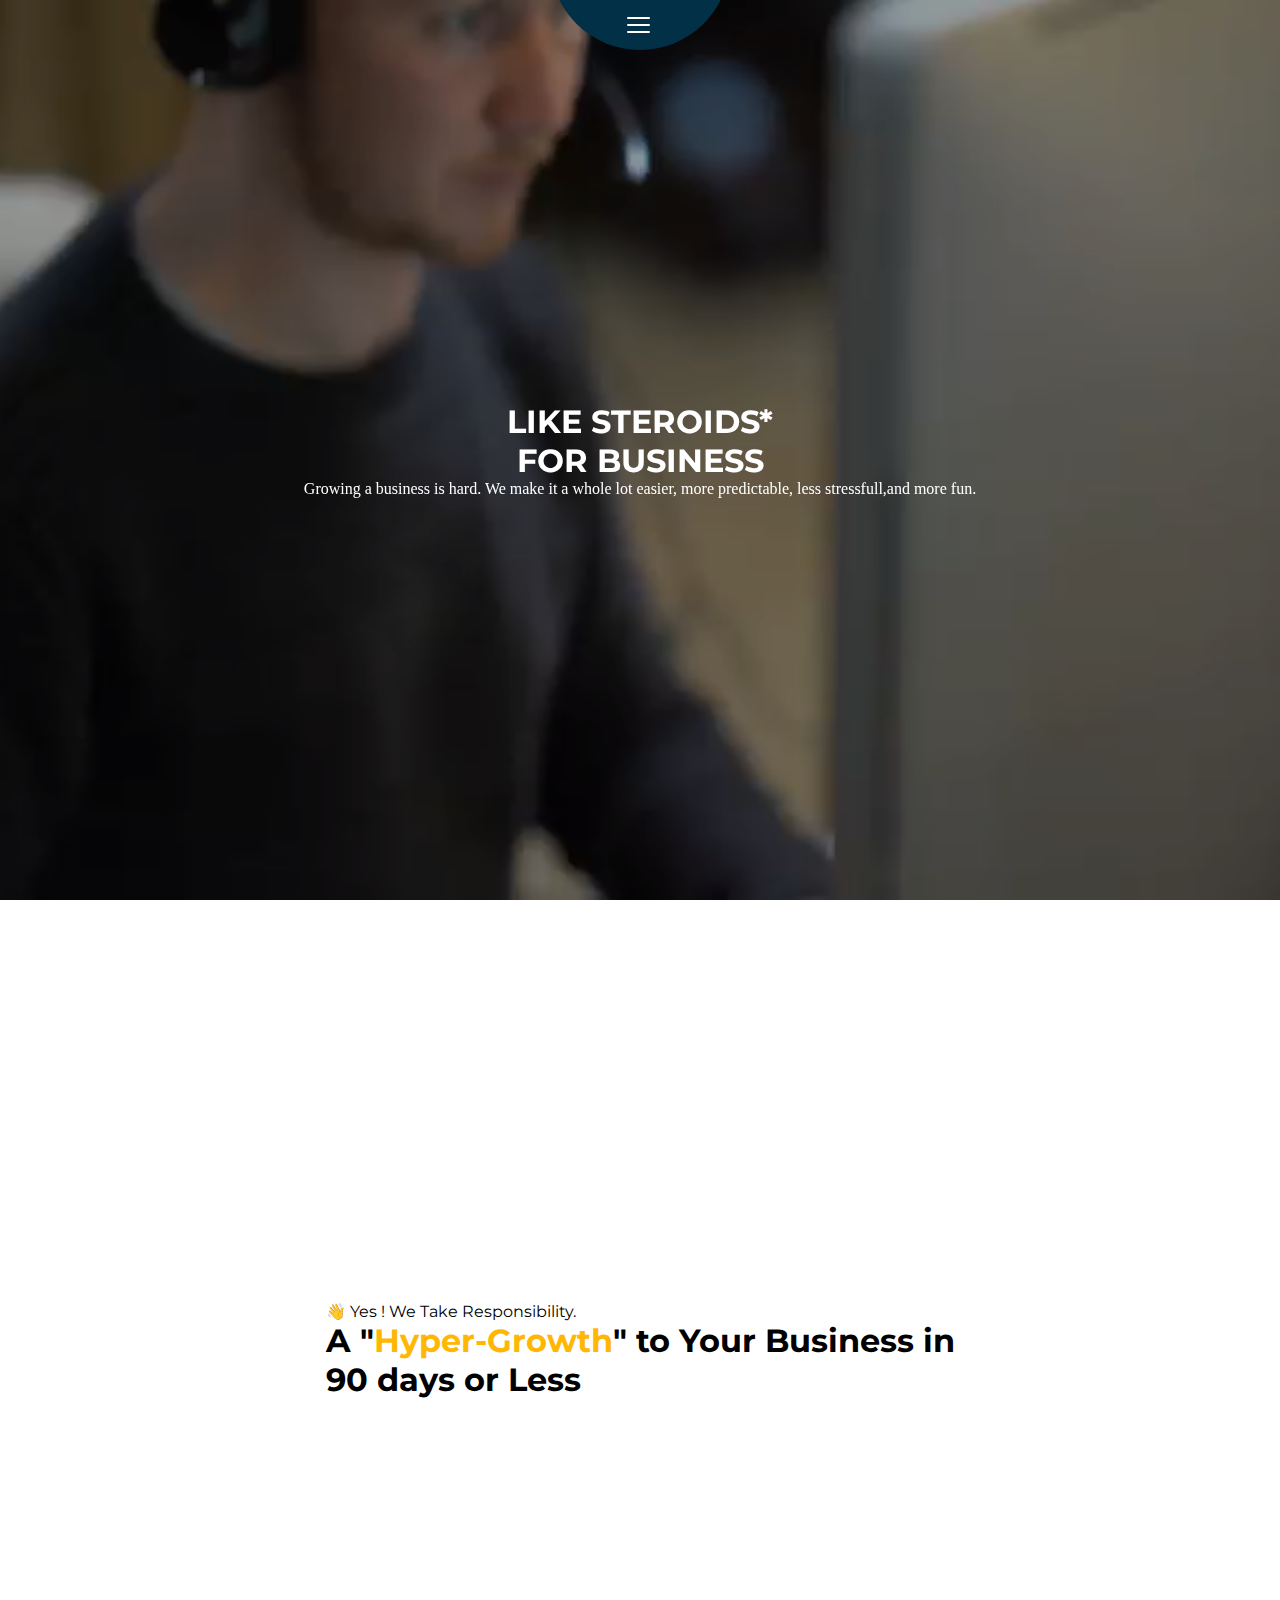
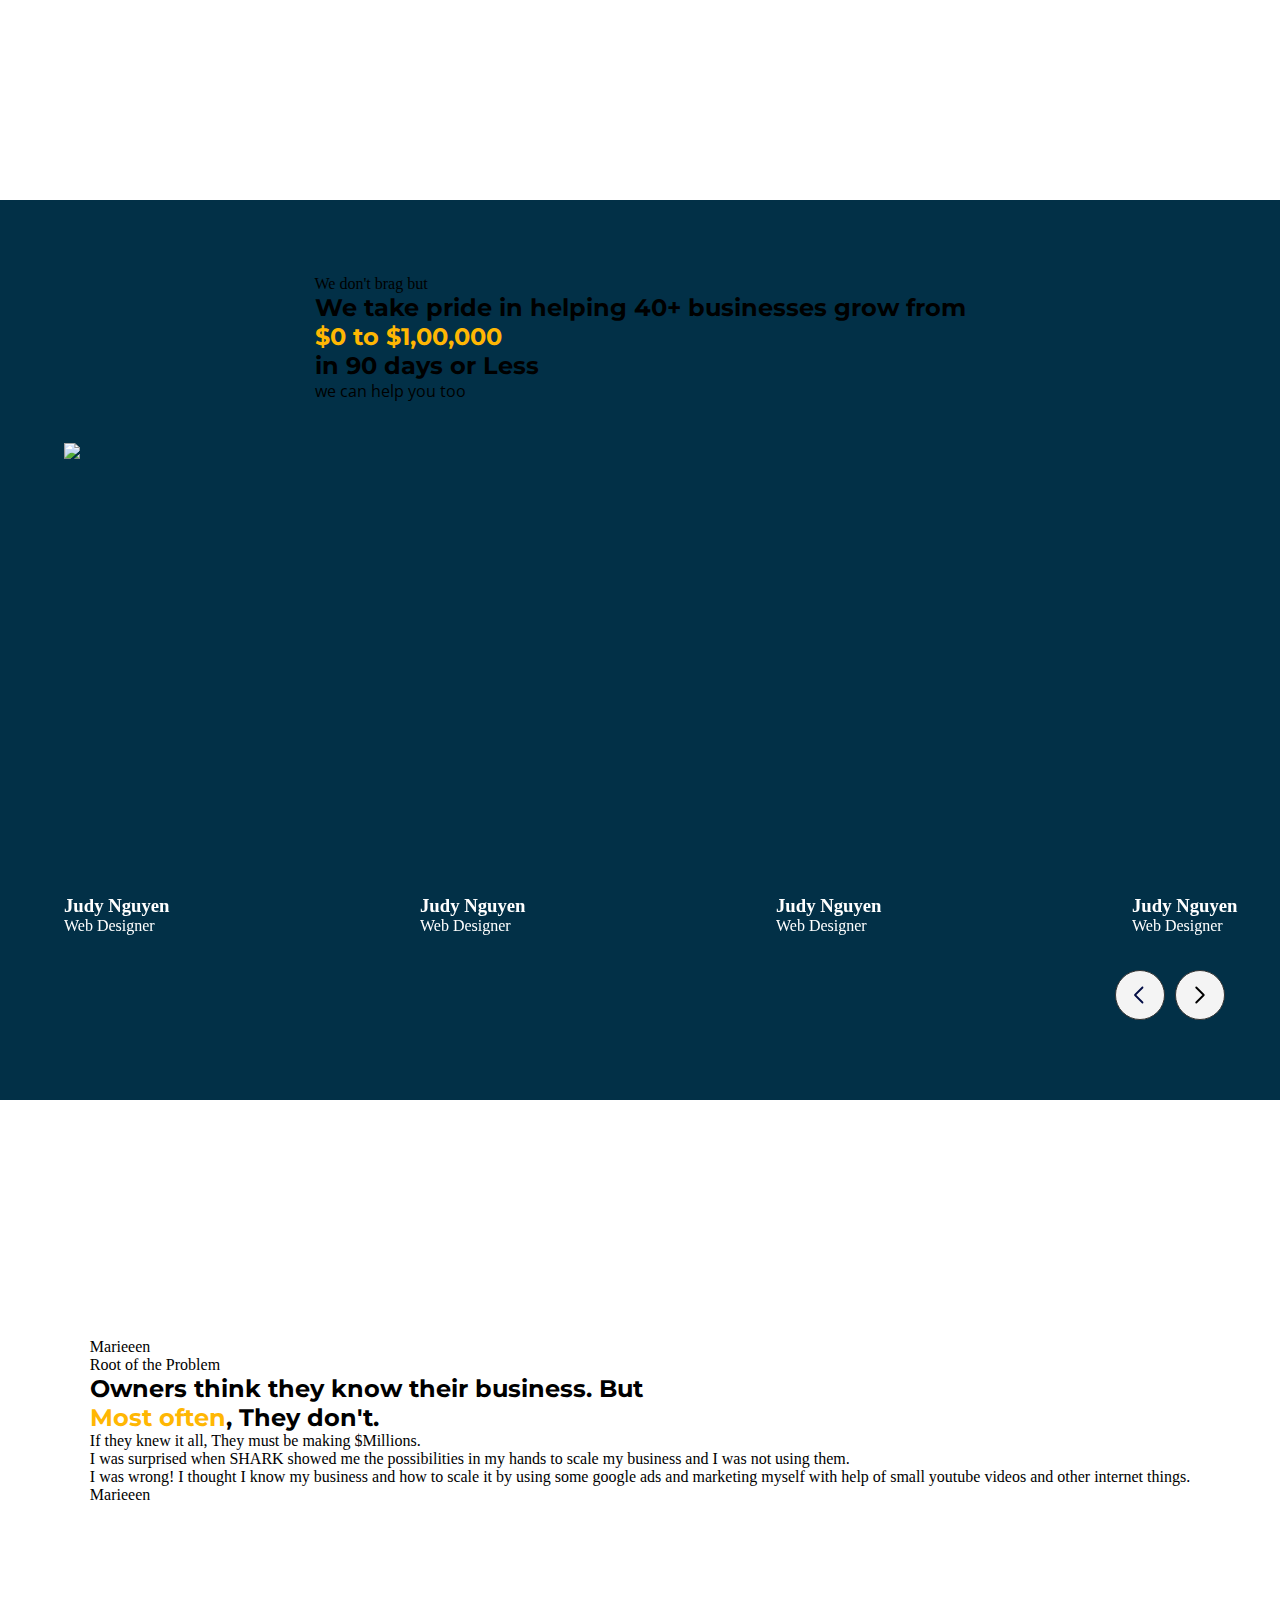
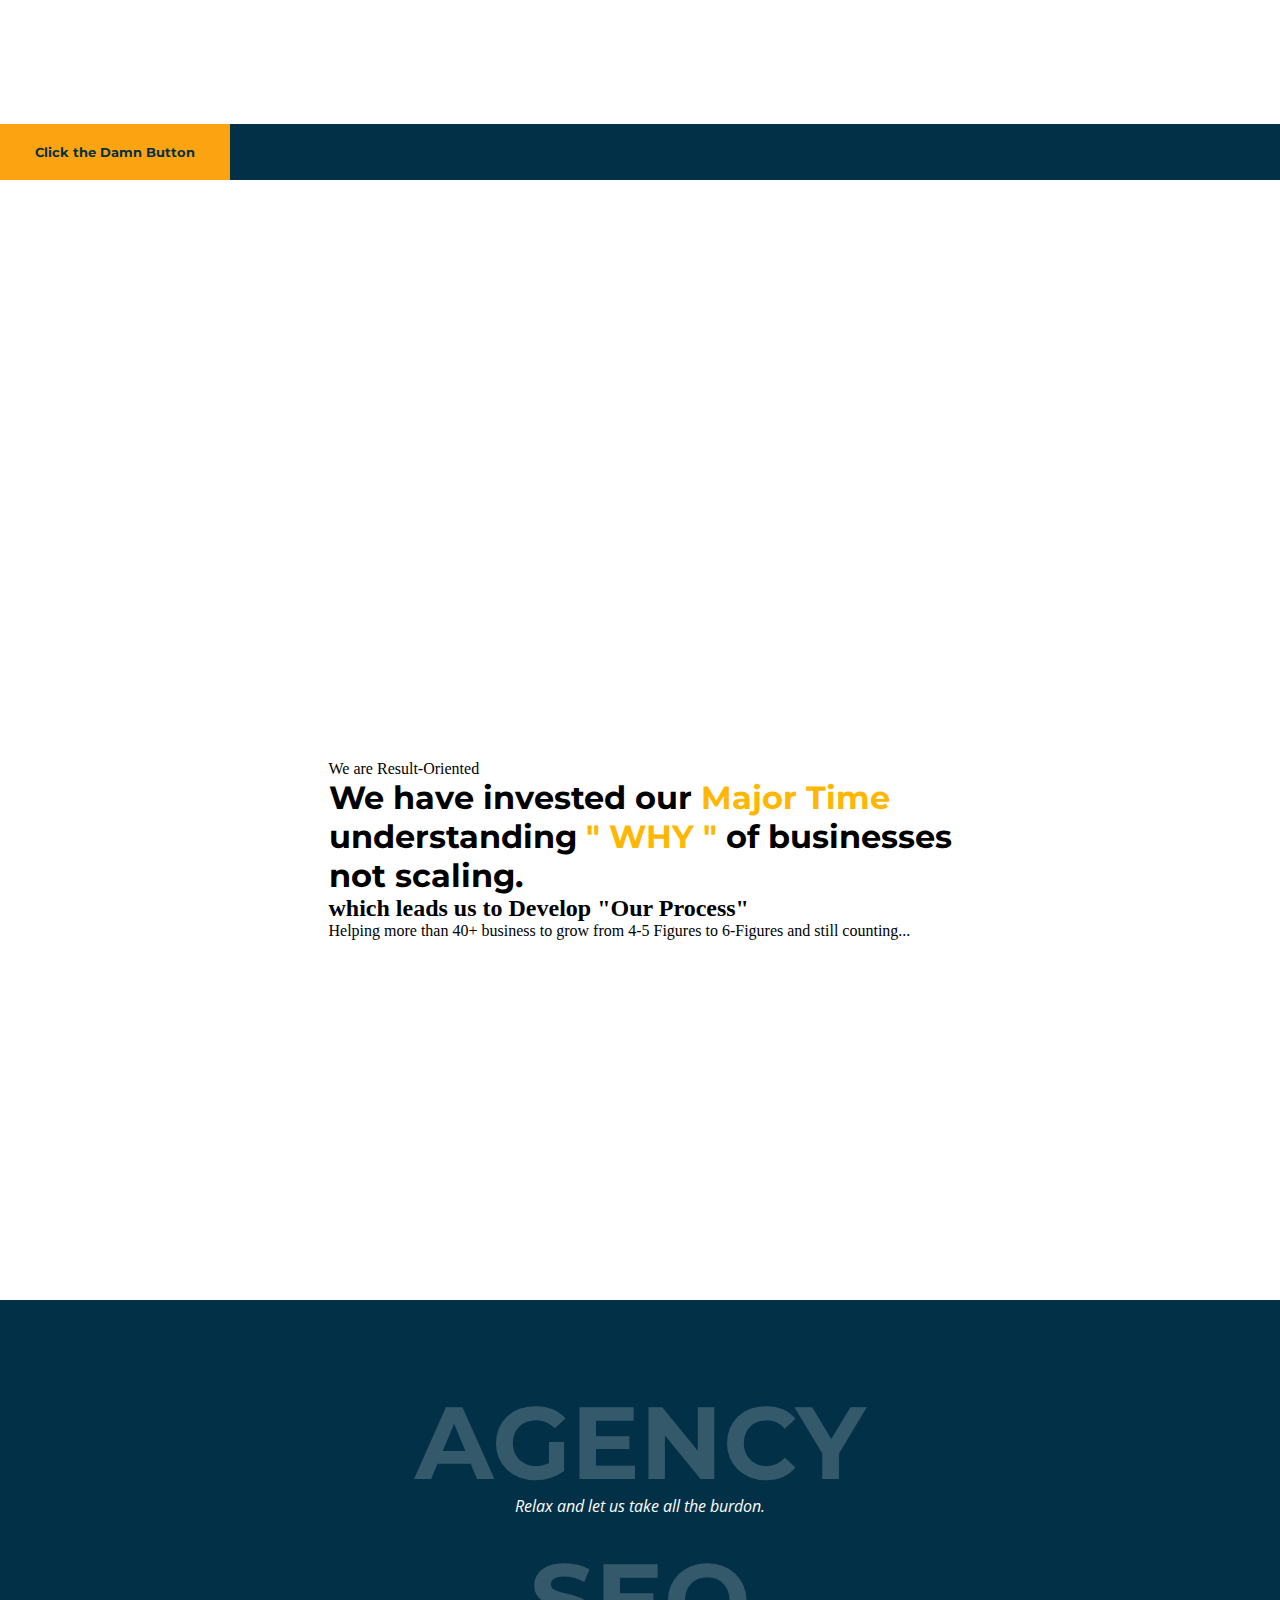
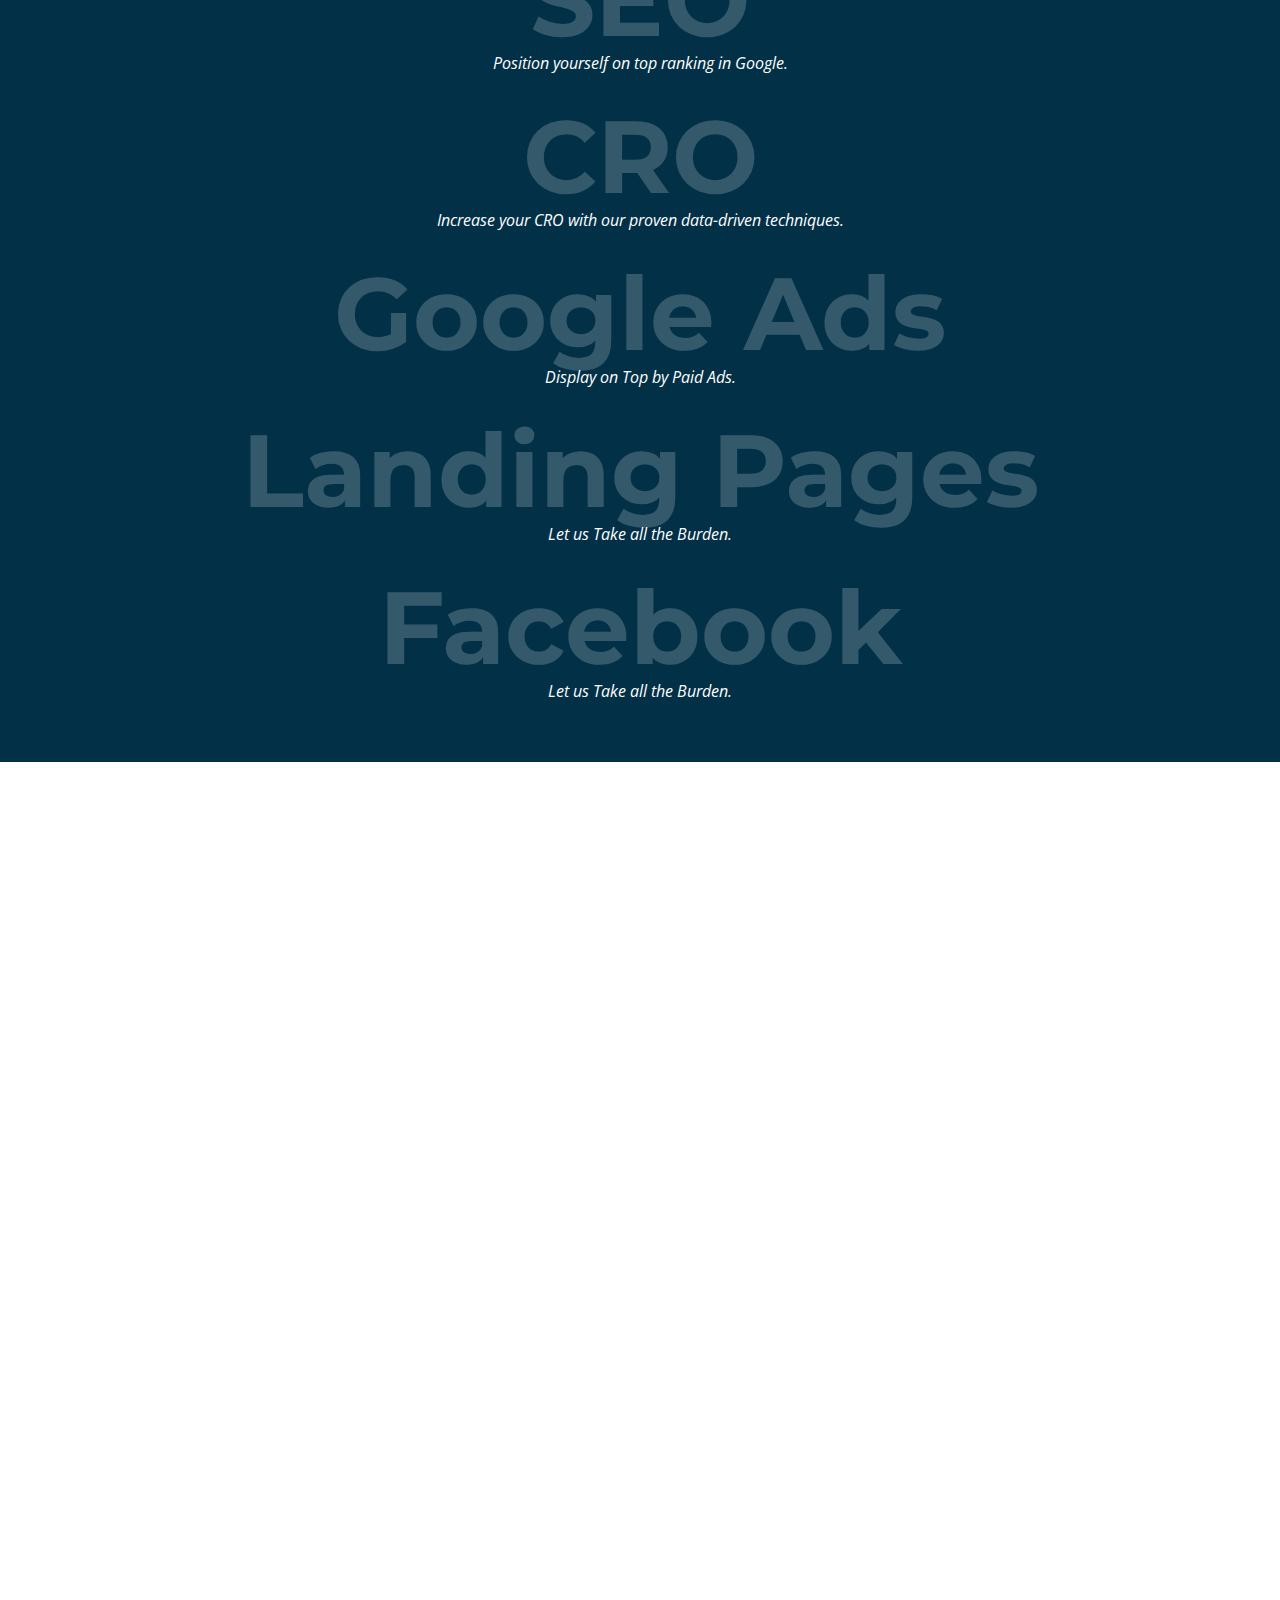
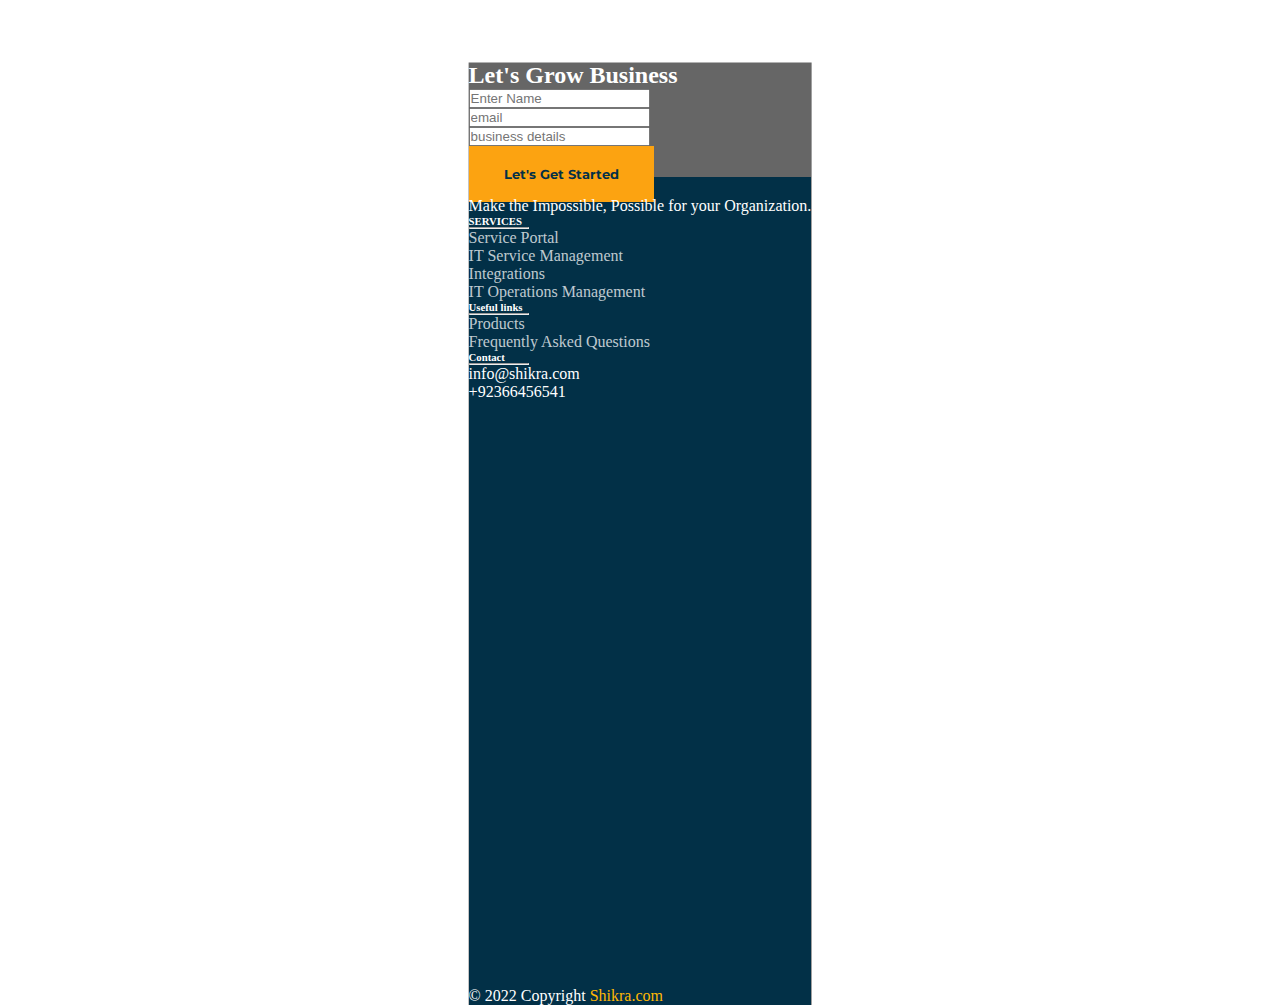
==== index.html @ fa0ad33e "Updated Video Section" ====
<!DOCTYPE html>
<html lang="en">
<head>
  <meta charset="UTF-8">
  <meta http-equiv="X-UA-Compatible" content="IE=edge">
  <meta name="viewport" content="width=device-width, initial-scale=1.0">
  <link href="https://cdn.jsdelivr.net/npm/bootstrap@5.0.2/dist/css/bootstrap.min.css" rel="stylesheet" integrity="sha384-EVSTQN3/azprG1Anm3QDgpJLIm9Nao0Yz1ztcQTwFspd3yD65VohhpuuCOmLASjC" crossorigin="anonymous">
  <link rel="stylesheet" href="https://cdnjs.cloudflare.com/ajax/libs/font-awesome/6.2.0/css/all.min.css" integrity="sha512-xh6O/CkQoPOWDdYTDqeRdPCVd1SpvCA9XXcUnZS2FmJNp1coAFzvtCN9BmamE+4aHK8yyUHUSCcJHgXloTyT2A==" crossorigin="anonymous" referrerpolicy="no-referrer" />
  <link rel="stylesheet" href="./owl-slider/owl.carousel.min.css">
  <link rel="stylesheet" href="./owl-slider/owl.theme.default.min.css">
  <link rel="stylesheet" href="./css/utilities.css">
  <link rel="stylesheet" href="./css/style.css">
  <title>Document</title>
</head>
<body>




  <!-- ========== Navbar =========== -->
  <header>
    <div class="hamburger">
        <div class="line"></div>
    </div>

    <nav class="nav">
        <div class="container">
            <div class="row align-items-center" >
                <div class="col-md-7 order-2 order-md-1">
                  <div class="row justify-content-center ">
                  <div class="col-3 ">
                    <ul>
                      <li class="menu-text-size style1 mylinks font-weight-bold my-2"><a href="index.html"
                         data-text="Home" class="active">Home </a></li>
                      <li class="menu-text-size style1 mylinks font-weight-bold my-2"><a href="clients.html" 
                        data-text="Clients">Clients</a></li>
                      <li class="menu-text-size style1 mylinks font-weight-bold my-2"><a href="services.html" 
                        data-text="Services">Services</a></li>
                      <li class="menu-text-size style1 mylinks font-weight-bold my-2"><a href="about.html" 
                        data-text="About">About</a></li>
                      <li class="menu-text-size style1 mylinks font-weight-bold my-2"><a href="contact.html" data-text="Contact">Contact</a></li>
                  </ul>
                  </div>
                  <div class="col-4 ">
                    <ul>
                      <li class="menu-text-size style1 mylinks font-weight-bold my-2"><a href="business.html"
                         data-text="Business" class="active">Business </a></li>
                      <li class="menu-text-size style1 mylinks font-weight-bold my-2"><a href="loans.html" 
                        data-text="Loans">Loans</a></li>
                      <li class="menu-text-size style1 mylinks font-weight-bold my-2"><a href="landingpages.html" 
                        data-text="LandingPages">LandingPages</a></li>
                      <li class="menu-text-size style1 mylinks font-weight-bold my-2"><a href="CRM.html" 
                        data-text="CRM">CRM</a></li>
                      <li class="menu-text-size style1 mylinks font-weight-bold my-2"><a href="telemarket.html" data-text="TeleMarket">TeleMarket</a></li>
                  </ul>
                  </div>
                </div>
                   
                </div>
                <div class="col-md-5 text-center m-auto order-md-2 order-1 mt-2">
                    <img src="assets/img/logo.png" class="img-fluid d-none d-md-block" alt="">
                    <img src="assets/img/centered.png" style="height: 170px; margin: auto;" class="img-fluid d-block d-md-none" alt="">
                </div>
             
            </div>
        </div>
    </nav>

</header>
<!-- ================ Header  Video ========================= -->


<div class="video-background">
  <div class="video-header-content">
      <h1 class="heading display-1">LIKE STEROIDS* <br>FOR BUSINESS</h1>
      <p>Growing a business is hard. We make it a whole lot easier, more predictable, less stressfull,and more fun. </p>
  </div>
  <video src="images/hero-video.mp4" loop autoplay >
    <source src="images/hero-video.mp4" type="video/mp4">
  </video>
</div>



<!-- ============== Header Section =========== -->

  <section class="custom-container-fluid ">
    <div class="col-md-8 m-auto heading ">
      <span>👋 Yes ! We Take Responsibility.</span>
      <h1 class="mt-4 display-1">A  "<span class="text-success">Hyper-Growth</span>" to Your Business in <br>90 days or Less </h1>
    </div>
  </section>


  <!-- =========================  -->


<section class="custom-container-fluid my-5 bg-dark slider__wraper">
    <div class="col-md-6 text-center">
      <p class="text-white">We don't brag but </p>
      <h2 class="heading text-white">We take pride in helping 40+ businesses grow from <br> <span class="text-success"> $0 to $1,00,000</span> <br> in 90 days or Less</h2>
      <p class="normal-text text-white">we can help you too</p>
    </div>

     <div class="section-slider">
        <div class="section-slider-wrapper owl-carousel owl-theme">
          <div class="slider-item">
            <figure class="slider-item-wrap">
              <img src="https://assets.website-files.com/62d77d19160fff13b3e60cf8/62d7ae49ca6635215c7d53c9_team-02.jpg">
              <div class="socail-overlay">
                <div class="icon-box">
                  <i class="fa-brands fa-facebook-f"></i>
                </div>
                <div class="icon-box">
                  <span><i class="fa-brands fa-instagram"></i></span>
                </div>
                <div class="icon-box">
                  <span><i class="fa-brands fa-twitter"></i></span>
                </div>
                <div class="icon-box">
                 <i class="fa-brands fa-linkedin-in"></i>
                </div>
              </div>
            </figure>
            <div class="slider-item-content">
              <h3>Judy Nguyen</h3>
              <span>Web Designer</span>
            </div>
          </div>
          <div class="slider-item">
            <figure class="slider-item-wrap">
              <img src="https://assets.website-files.com/62d77d19160fff13b3e60cf8/62d798aa1eccaf27b8081595_team-01.jpg" alt="">
              <div class="socail-overlay">
                <div class="icon-box">
                  <i class="fa-brands fa-facebook-f"></i>
                </div>
                <div class="icon-box">
                  <span><i class="fa-brands fa-instagram"></i></span>
                </div>
                <div class="icon-box">
                  <span><i class="fa-brands fa-twitter"></i></span>
                </div>
                <div class="icon-box">
                 <i class="fa-brands fa-linkedin-in"></i>
                </div>
              </div>
            </figure>
            <div class="slider-item-content">
              <h3>Judy Nguyen</h3>
              <span>Web Designer</span>
            </div>
          </div>
          <div class="slider-item">
            <figure class="slider-item-wrap">
              <img src="https://assets.website-files.com/62d77d19160fff13b3e60cf8/62d7aea6e7b9b7531b7c0f87_team-07.jpg" alt="">
              <div class="socail-overlay">
                <div class="icon-box">
                  <i class="fa-brands fa-facebook-f"></i>
                </div>
                <div class="icon-box">
                  <span><i class="fa-brands fa-instagram"></i></span>
                </div>
                <div class="icon-box">
                  <span><i class="fa-brands fa-twitter"></i></span>
                </div>
                <div class="icon-box">
                 <i class="fa-brands fa-linkedin-in"></i>
                </div>
              </div>
            </figure>
            <div class="slider-item-content">
              <h3>Judy Nguyen</h3>
              <span>Web Designer</span>
            </div>
          </div>
          <div class="slider-item">
            <figure class="slider-item-wrap">
              <img src="https://assets.website-files.com/62d77d19160fff13b3e60cf8/62d7ae926bb311d552f35d4c_team-05.jpg" alt="">
              <div class="socail-overlay">
                <div class="icon-box">
                  <i class="fa-brands fa-facebook-f"></i>
                </div>
                <div class="icon-box">
                  <span><i class="fa-brands fa-instagram"></i></span>
                </div>
                <div class="icon-box">
                  <span><i class="fa-brands fa-twitter"></i></span>
                </div>
                <div class="icon-box">
                 <i class="fa-brands fa-linkedin-in"></i>
                </div>
              </div>
            </figure>
            <div class="slider-item-content">
              <h3>Judy Nguyen</h3>
              <span>Web Designer</span>
            </div>
          </div>
          <div class="slider-item">
            <figure class="slider-item-wrap">
              <img src="https://assets.website-files.com/62d77d19160fff13b3e60cf8/62d7ae7f3632831a5be4af0c_team-04.jpg" alt="">
              <div class="socail-overlay">
                <div class="icon-box">
                  <i class="fa-brands fa-facebook-f"></i>
                </div>
                <div class="icon-box">
                  <span><i class="fa-brands fa-instagram"></i></span>
                </div>
                <div class="icon-box">
                  <span><i class="fa-brands fa-twitter"></i></span>
                </div>
                <div class="icon-box">
                 <i class="fa-brands fa-linkedin-in"></i>
                </div>
              </div>
            </figure>
            <div class="slider-item-content">
              <h3>Judy Nguyen</h3>
              <span>Web Designer</span>
            </div>
          </div>
        </div>
     </div>
  </div>
   
</section>



<section class="custom-container-fluid ">
  <div class="col-md-9 mx-auto">

    <div class="row justify-content-center align-items-start">
      <div class="col-md-3 ">
        <div class="image-box-style">
          <img src="https://media.gettyimages.com/photos/portrait-of-a-beautiful-mexican-woman-picture-id1384357158?k=20&m=1384357158&s=612x612&w=0&h=ZRa-s6tqKjiBB1qCpFhgZWfd0lqNNfsvWs5P40oMKwA=" class="img-fluid" loading="lazy" alt="">
          <p class="blockquote-footer mt-2 text-left">Marieeen</p>
        </div>
    </div>
      <div class="col-md-9">
        <p class="">Root of the Problem </p>
        <h2 class="heading">Owners think they know their business. But <br> <span class="text-success"> Most often</span>, They don't. </h2>
        <p>If they knew it all, They must be making $Millions.</p>

        <p class="mt-4 fw-bold mb-0">I was surprised when SHARK showed me the possibilities in my hands to scale my business and I was not using them. </p>

        <p class="">I was wrong! I thought I know my business and how to scale it by using some google ads and marketing myself with help of small youtube videos and other internet things.
        </p>
        <p class="blockquote-footer">Marieeen</p>
      </div>
    
      
    </div>
    

  </div>
  <div class="custom-container-fluid bg-dark py-5 text-center">
    <button class="btn btn-primary">Click the Damn Button</button>
</div>
</section>





<section class="custom-container-fluid ">
  <div class="col-md-8">
    <p>We are Result-Oriented  </p>
    <h1 class="heading">We have invested our <span class="text-success">Major Time</span> <br>understanding <span class="text-success"> " WHY "</span>  of businesses <br>not scaling.</h1>
    <h2>which leads us to Develop  <span class="fw-bold">"Our Process"</span> </h2> 
    <p >Helping more than 40+ business to grow from 4-5 Figures to 6-Figures and still counting...</p>
  </div>
</section>



<section >
  <div class="custom-container-fluid text-hover-images ">
    <div class="text heading" data-src="images/img-1.jpg">
      <h1>AGENCY</h1>
      <p>Relax and let us take all the burdon.</p>
    </div>
    <div class="text heading" data-src="images/img-2.jpg">
      <h1>SEO</h1>
      <p>Position yourself on top ranking in Google.</p>
    </div>
    <div class="text heading" data-src="images/img-3.jpg">
      <h1>CRO</h1>
      <p>Increase your CRO with our proven data-driven techniques.</p>
    </div>
    <div class="text heading" data-src="images/img-4.jpg">
      <h1>Google Ads</h1>
      <p>Display on Top by Paid Ads.</p>
    </div>
    <div class="text heading" data-src="images/img-5.jpg">
      <h1>Landing Pages</h1>
      <p>Let us Take all the Burden.</p>
    </div>
    <div class="text heading" data-src="images/img-6.jpg">
      <h1>Facebook</h1>
      <p>Let us Take all the Burden.</p>
    </div>
    <img src="images/img-1.jpg" class="hover-img" loading="lazy" alt="">
  </div>
</section>

  <section></section>

     <!-- ------ Foooter ----- -->

<section>
     <div class="container-fluid footer">
      <div class="container">
      <div class="row justify-content-between ">
        <div class="col-md-5 m-auto order-md-2">
          <div class=" p-3  text-center">
              <h2 class=" mb-4 big-text  text-white text-right font-weight-bold">Let's Grow Business</h2>
             
              <formc class="py-5 my-5">
                  <div class=" form-group">
                    <input type="text" class="purple mb-2 br-round-sm form-control text-right" placeholder="Enter Name">
                  </div>
                  <div class="form-group">
                    <input type="email" class="purple mb-2 br-round-sm form-control text-right" placeholder="email">
                  </div>
                  <div class=" form-group">
                    <input type="text" class="purple mb-2 br-round-sm form-control text-right" placeholder="business details">
                  </div>
                 
             
              </form>
              
              <button class="col-lg-8 m-auto btn-primary  br-round btn mt-4 text-center text-white">
                Let's Get Started
              </button>
          </div>
        </div>

        <div class="col-md-5 bg-dark order-1 margin-out pb-5 pt-3" >
            <div class="container text-left text-md-left mt-5">
              <div class="row mt-3">
                <div class="col-md-6  mx-auto mb-4">
                 <img src="assets/img/m-logo.png" class="img-fluid " alt="">
                  <hr class="deep-purple accent-2 mb-4 mt-0 d-inline-block mx-auto" style="width: 60px;">
                  <p>Make the Impossible, Possible for your Organization.</p>
                </div>
                <div class="col-md-6  mx-auto mb-4 text-white">
                  <h6 class="text-uppercase font-weight-bold">SERVICES</h6>
                  <hr class="deep-purple accent-2 mb-4 mt-0 d-inline-block mx-auto" style="width: 60px;">
                  <p>
                    <a href="service.html" class="footer-light-grey">Service Portal
                    </a>
                  </p>
                  <p>
                    <a href="service.html" class="footer-light-grey">IT Service Management
                    </a>
                  </p>
                  <p>
                    <a href="service.html" class="footer-light-grey">Integrations
                    </a>
                  </p>
                  <p>
                    <a href="service.html" class="footer-light-grey">IT Operations Management
                    </a>
                  </p>
                </div>
                <div class="col-md-6   mx-auto mb-4">
                  <h6 class="text-uppercase font-weight-bold">Useful links</h6>
                  <hr class="deep-purple accent-2 mb-4 mt-0 d-inline-block mx-auto" style="width: 60px;">
                  <p>
                    <a href="product.html" class="footer-light-grey">Products </a>
                  </p>
                  <p>
                    <a href="#faq" class="footer-light-grey">Frequently Asked Questions</a>
                  </p>
                </div>
                <div class="col-md-6  mx-auto mb-md-0 mb-4">
                  <h6 class="text-uppercase font-weight-bold">Contact</h6>
                  <hr class="deep-purple accent-2 mb-4 mt-0 d-inline-block mx-auto" style="width: 60px;">
                  <p>
                    <i class="fas fa-envelope  mr-3 footer-light-grey"></i> info@shikra.com</p>
                    <p>
                      <i class="fas fa-phone-alt  mr-3 footer-light-grey"></i>+92366456541</p>
                 
                  
                </div>
              </div>
            </div>
            <div class="footer-copyright text-center py-3">© 2022 Copyright
              <a href="" class="text-success"> Shikra.com</a>
            </div>
        </div>
      </div>
    </div>
    </div>
  </section>



    <!-- -------------- Fooooter ------------------ -->









  <script src="./owl-slider/jquery.js"></script>
  <script src="./owl-slider/owl.carousel.min.js"></script>
  <script src="https://cdn.jsdelivr.net/npm/@popperjs/core@2.9.2/dist/umd/popper.min.js" integrity="sha384-IQsoLXl5PILFhosVNubq5LC7Qb9DXgDA9i+tQ8Zj3iwWAwPtgFTxbJ8NT4GN1R8p" crossorigin="anonymous"></script>
  <script src="https://cdn.jsdelivr.net/npm/bootstrap@5.0.2/dist/js/bootstrap.min.js" integrity="sha384-cVKIPhGWiC2Al4u+LWgxfKTRIcfu0JTxR+EQDz/bgldoEyl4H0zUF0QKbrJ0EcQF" crossorigin="anonymous"></script>

  <script>
    let container = document.querySelector('.text-hover-images');
      let img = container.querySelector('.hover-img');
        document.body.onmousemove = (e) =>{
          let x = e.pageX;
          let y = e.pageY;
          img.style.top = y + 'px';
          img.style.left = x + 'px';
        }
        
        container.querySelectorAll('.text').forEach(text =>{
          text.onmousemove = () =>{
            console.log("img.src : ", img.src)
            img.src = text.getAttribute('data-src');
          }
    });
  </script>

  <script>
          var navabr = document.querySelector('.hamburger');
          var clicked = false;
          var menu = document.querySelector('.nav');
          navabr.addEventListener('click' , ()=>{
              if(!clicked){
                  navabr.classList.add('open');
                  menu.classList.add('visible');
                  clicked = true;
              }
              else{
                  navabr.classList.remove('open');
                  menu.classList.remove('visible');
                  clicked = false;
              }
          })


          // SILDER
   $('.section-slider-wrapper').owlCarousel({
        items:3.5,
        loop:true,
        margin:30,
        dots:false,
        nav:true,
        responsive:{
          0:{
              items:1.5
          },
          600:{
              items:1.5,
              margin:10
          },
          768:{
              margin:20,
              items:3
          },
          1000:{
              items:3.5
          }
      }
    });
  </script>

</body>
</html>
---- css/utilities.css ----
@import url('https://fonts.googleapis.com/css2?family=Montserrat:wght@800&family=Open+Sans:wght@300&display=swap');


.heading{
  font-family: 'Montserrat', sans-serif;
}

.normal-text{
  font-family: 'Open Sans', sans-serif;
}

section{
  min-height: 100vh;
  display: flex;
  flex-direction: column;
  justify-content: space-evenly;
  align-items: center;
}


.text-success{
  color: #ffb703 !important;
}

.bg-dark{
  background-color: #023047 !important;
}

.btn-primary{
  /* border-radius: 0px; */
  padding: 20px 35px;
  color: #023047;
  font-family: 'Montserrat', sans-serif;
  font-weight: bold;
  background-color: #fca311;
  border: 0px;
  box-shadow: none !important;
}

.btn-primary:hover, .btn-primary:focus, .btn-primary:active, .btn-primary.active, .open>.dropdown-toggle.btn-primary {
  background-color: #fca311;
  border: 0px; 
  box-shadow: none !important;
}




/* custom-container === container */
.custom-container{
  width: 90%;
  margin: 0 auto;
  max-width: 1500px;
}

/* custom-container === container-fluid */
.custom-container-fluid{
  width: 100%;
  max-width: 100%;
  margin: 0 auto;
}








/* MEDIA QUERIES FOR CUSTOM CONTAINER */
@media only screen and (max-width:1200px){
  .custom-container{
    width: 92%;
  }
}
@media only screen and (max-width:768px){
  .custom-container{
    width: 95%;
  }
}
@media only screen and (max-width:600px){
  .custom-container{
    width: 100%;
  }
}
---- css/style.css ----
@import url('https://fonts.googleapis.com/css2?family=Montserrat:wght@800&family=Open+Sans:wght@300&display=swap');



/* ================ GENRAL ============= */

:root{
  --blue: #023047;
  --yellow: #ffb703;
  --text-family: 'Open Sans', sans-serif;
  --heading: 'Montserrat', sans-serif;
}

.heading{
  font-family: var(--heading)
}
.normal-text{
  font-family: var(--text-family)
}

*{padding: 0;margin: 0;box-sizing: border-box; }
body{
  overflow-x: hidden !important;
}

a{
  text-decoration: none;
  color: inherit;
}
li{
  list-style: none;
}




/* =================================== PAGE CSS ==================================== */

.video-background{
  position: relative;
  width: 100%;
  height: 100vh;
}

.video-header-content{
  z-index: 2;
  width: 100%;
  text-align: center;
  color: #fff;
  position: absolute;
  top: 50%;
  left: 50%;
  transform: translate(-50%,-50%);
}

.video-background video{
  width: 100%;
  height: 100vh;
  object-fit: cover;
}


.video-background::before{
  position: absolute;
  content: '';
  display: block;
  height: 100%;
  width: 100%;
  top: 0;
  left: 0;
  z-index: 1;
  background-color: rgba(0, 0, 0, 0.4);
}





/* ======================= VIDEO HEADER ===================== */

.header{
  height: 100vh;
  display: flex;
  justify-content: center;
  flex-direction: column;
}
.header h1{
  font-size: 4rem !important;
}


.image-box-style{
  width: 100%;
  border-radius: 20px;
}

.image-box-style img{
  border-radius: 20px;
}





/* =================== NAVBAR =================== */



/* ============== HAMBURGER ======================= */
.header-logo{
  max-height: 130px;
}
.scroll-down{
  position: absolute;
  bottom: 1%;
  left: 50%;
  transform:translate(-10%, -50%);

}

.scroll-down p{
  transform-origin: 0 0;
  transform: rotate(90deg);
}
.scroll-down p:after{
  content: '';
  position: absolute;
  display: block;
  bottom: 30%;
  
  border-bottom: 2px solid #000;
}
.hamburger{
    position: fixed;
    display: flex;
    top: 0px;
    right: 48.2%;
    z-index: 1100;
    justify-content: center;
    align-items: center;
    width: 50px;
    height: 50px;
    cursor: pointer;
  }
  
  .line{
    position: absolute;
    height: 2px;
    width: 23px;
    border-radius: 30px;
    background-color: #fff;
  }
  .line::before ,
  .line::after{
    content: '';
    display: block;
    position: absolute;
    height: 2px;
    width: 23px;
    border-radius: 30px;
    background-color: #fff;
    transition: 1s all ease-out;
  }
  .line::before{
    transform: translateY(-7px);
  }
  .line::after{
    transform: translateY(7px);
  }
  
  .open .line{
    background-color: transparent;
  }
  
  .open .line::before{
  
    transform: rotate(45deg) 
  }
  .open .line::after{
  
    transform: rotate(-45deg)
  }

.main-header-flower{
  position: absolute;
  bottom: 10%;
  right: -30%;
  height: 150px;
  transform: rotate(90deg);
}
.main-flower-left{
  position: absolute;
  bottom: 16%;
  left: -15%;
  height: 100px;
  transform: rotate(320deg);
}

  
  /* ===================================== NAVBAR ======================== */
  .top-nav{
    display: flex;
    flex-direction: row;
    margin-right: 400px;
    margin-top: 20px;
  }
  
  .top-nav  li{
    padding: 0 20px;
    color: #000;
  }
  
  .nav{
    position: fixed;
    height: 100vh;
    width: 100%;
    justify-content: center;
    align-items: center;
    background: #023047;
    /* background: linear-gradient(90deg, rgba(8,205,233,1) 0%, rgba(27,129,192,1) 60%); */
    clip-path: circle(90px at 50% -40px );
    /* -webkit-clip-path:circle(100px at 100% -20px ); */
    transition: 0.3s ease-out;
    overflow: hidden;
    z-index: 1000;
  }
  
   .visible{
    clip-path: circle(2000px at 100% -20px );
    -webkit-clip-path:circle(2000px at 100% -20px );
   }
  .nav ul{
    list-style: none;
    transition: 0.1s ease-in-out;
  }
  .nav ul li a{
      text-decoration: none;
    color: #fddac0;
    -webkit-text-stroke:0.5px #000;
  
  }
  .nav ul li a:before{
    content: attr(data-text);
    overflow: hidden;   
    position: absolute;
    width: 0%;
    color: #000;
    transition: all 1s ;
  } 
  .nav ul li a:hover::before{
    width: 100%;
  }
  
/* ============ OUR SERVICES ============== */

.text-hover-images{
  padding: 60px 0px;
  overflow: hidden;
  text-align: center;
  background-color: var(--blue);
}

.text-hover-images .text h1{
  color:#fff3;
  font-size: 8vw;
  text-transform: capitalize;
  padding:20px 0px;
  cursor: pointer;
}
.text-hover-images .text p{
  font-size: 16px;
  color: #fff;
  font-style: italic;
  margin-top: -30px;
  font-family: var(--text-family) 
}

.text-hover-images .text h1:hover{
  color:var(--yellow);
  position: relative;
  z-index: 100;
  text-shadow: 0 5px 10px rgba(0,0,0,.7);
}

.text-hover-images .text:hover ~ .hover-img{
  transform: translate(-50%, -50%) scale(0.6);
  opacity: 1;
}

.hover-img{
  position: absolute;
  top:0; left:0;
  transform: translate(-50%, -50%) scale(.5);
  opacity: 0;
  pointer-events: none;
  z-index: 10;
}






/* ============== FOOTER ============ */
.footer .row{
  min-height: 90vh;
  height: 100%;
}
.footer::before{
  position: absolute;
  background-color: rgba(0,0,0,0.6);
  content: '';
  display: block;
  top: 50%;
  width: 100%;
  height: 100%;
  left: 50%;
  transform: translate(-50%,-50%);
  z-index: -1;

}

.footer{
  position:relative;
  color: #fff;
  background-image: url('https://media.gettyimages.com/photos/portrait-of-a-beautiful-mexican-woman-picture-id1384357158?k=20&m=1384357158&s=612x612&w=0&h=ZRa-s6tqKjiBB1qCpFhgZWfd0lqNNfsvWs5P40oMKwA=');
  background-position: right center;
  background-repeat: no-repeat;
  background-size: cover;
  z-index: 0;
}
footer p a{
  color: #fff;
}

.footer h6{
  color: #fff;
}

.footer-light-grey{
  color: rgba(255,255,255,.75);
}

.footer p{
  margin: 0;
}

@media only screen and (max-width: 600px) {
  .menu-text-size{
    font-size: 1.4rem;
  }
  .big-text{
    font-size: 2.5rem;
  }
  .heading-design{
    position: absolute;
    bottom: 10%;
    left: -5%;
    height: 200px;
  }
  .hamburger{
    right: 44%;
  }
}

@media only screen and (min-width: 600px) {
  .hamburger{
    right: 46%;
  }
}

@media only screen and (min-width: 768px) {
  
  .margin-out{
    margin-top: -25px;
  }
  .hamburger{
    right: 48.2%;
  }

}


/* SLIDER SECTION */
.slider__wraper{
  padding: 64px 0;
}
.section-slider{
  width: 95%;
  margin-left: auto;
  padding-top: 30px;
}
.slider-item-wrap{
  width: 100%;
  height: 452px;
  position: relative;
  overflow: hidden;
}
.slider-item-wrap img{
  max-width: 100%;
  height: 100%;
  object-fit: cover;
}
.socail-overlay{
  display: flex;
  gap: 10px;
  position: absolute;
  bottom: 15px;
  left: 15px;
  transform: translateY(60px);
  transition: all .3s ease;
}
.icon-box{
  width: 40px;
  height: 40px;
  background-color: yellow;
  position: relative;
  transition: all .1s ease;
  cursor: pointer;
}
.icon-box i{
  position: absolute;
  top: 50%;
  left: 50%;
  transform: translate(-50%,-50%);
  color: #000;
  font-size: 20px;
}
.icon-box:hover{
  background-color: #fff;
}
.slider-item:hover .socail-overlay{
  transform: translateY(0px);
}
.slider-item-content h3{
  color: #fff;
}
.slider-item-content span{
  color: #fff;
}
.section-slider-wrapper .owl-nav {
  display: flex;
  justify-content: end;
  padding-right: 50px;
  margin-top: 30px;
}
.section-slider-wrapper .owl-nav button{
  width: 50px;
  height: 50px;
  border-radius: 50% !important;
  background-color: #f4f4f4 !important;
  border: 1px solid #333 !important;
  position: relative;
}
.section-slider-wrapper .owl-nav button:last-child span{
  background-image: url(/images/nav-arrow-right-svgrepo-com.svg);
  background-repeat: no-repeat;
  background-position: center;
  background-size: contain;
  color:transparent;
  display: block;
  width: 30px;
  height: 30px;
  position: absolute;
  top: 50%;
  left: 50%;
  transform: translate(-50%, -50%);

}
.section-slider-wrapper .owl-nav button:first-child span{
  background-image: url(/images/arrow-left-2-svgrepo-com.svg);
  background-repeat: no-repeat;
  background-position: center;
  background-size: contain;
  color:transparent;
  display: block;
  width: 30px;
  height: 30px;
  position: absolute;
  top: 50%;
  left: 50%;
  transform: translate(-50%, -50%);
}

@media only screen and (max-width:600px){
  .slider-item-wrap{
    height: 350px;
  }
}
@media only screen and (max-width:450px){
  .icon-box{
    width: 30px;
    height: 30px;
  }
}
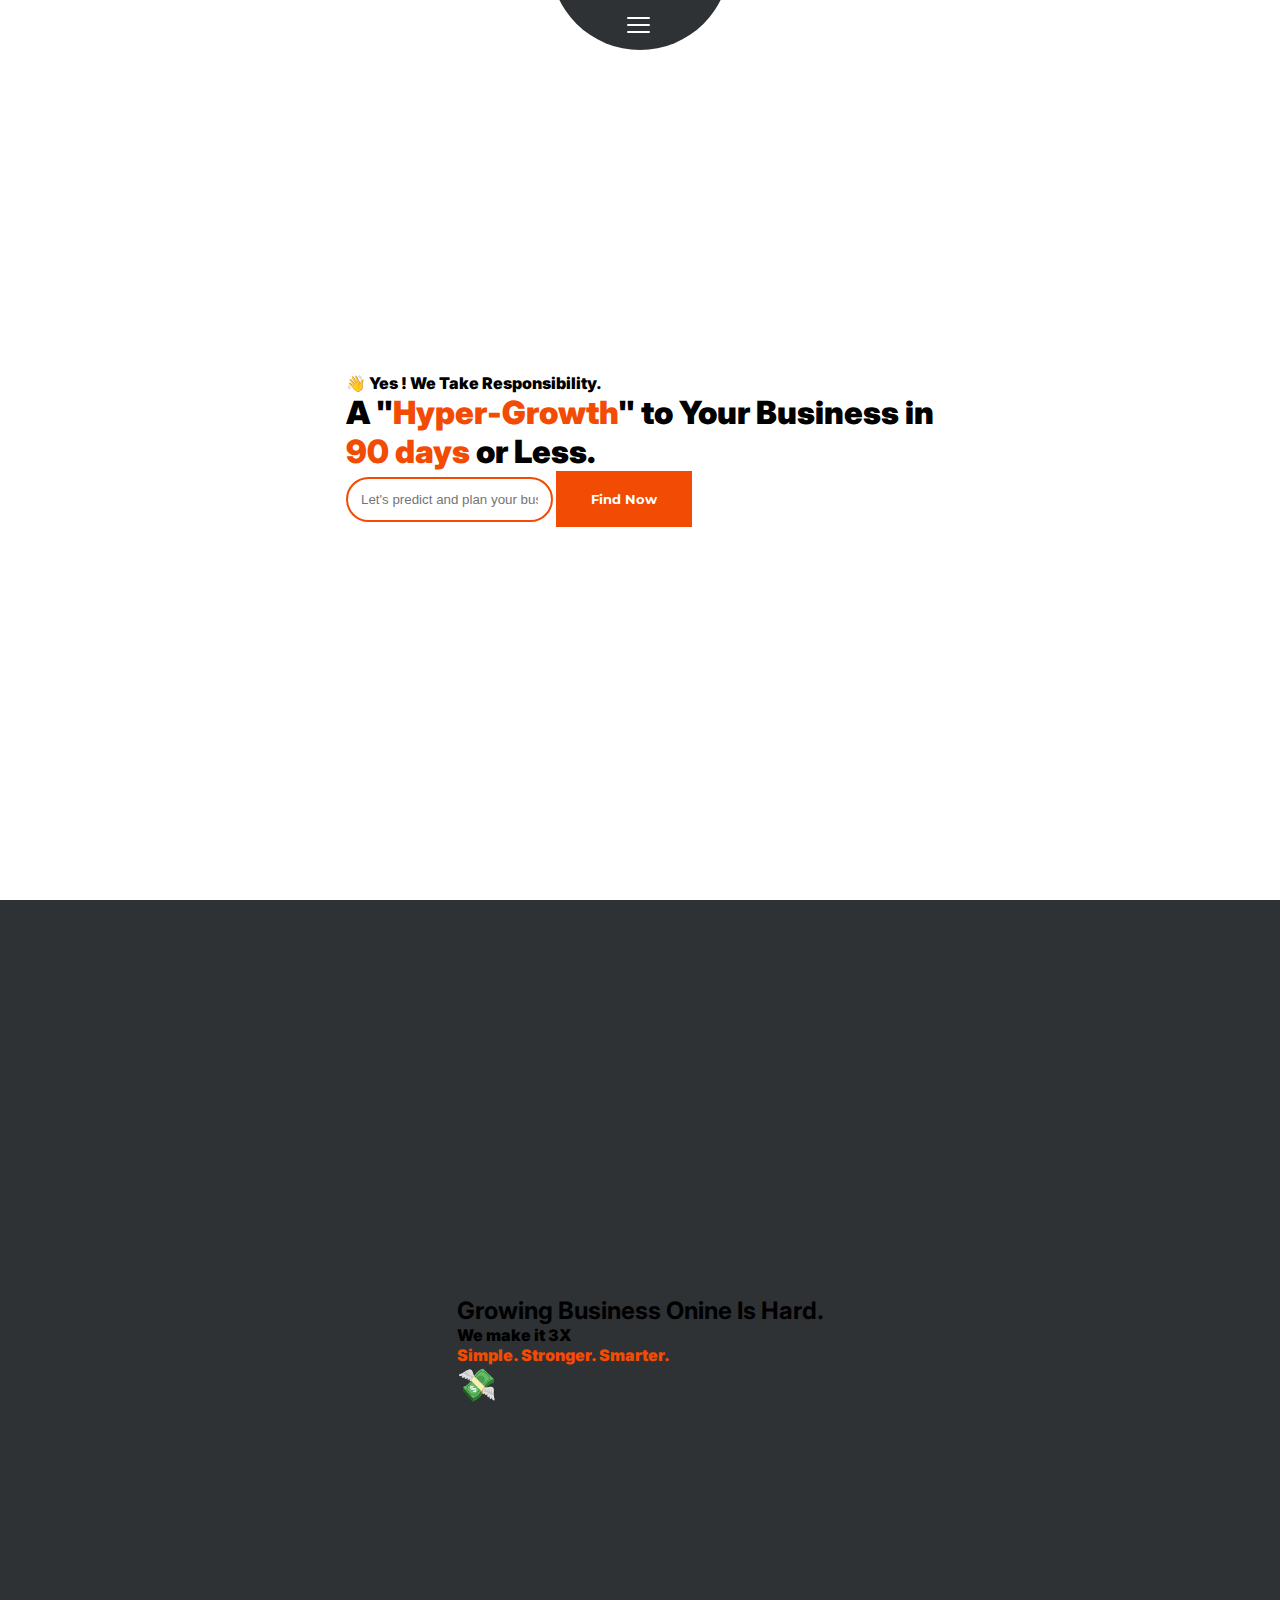
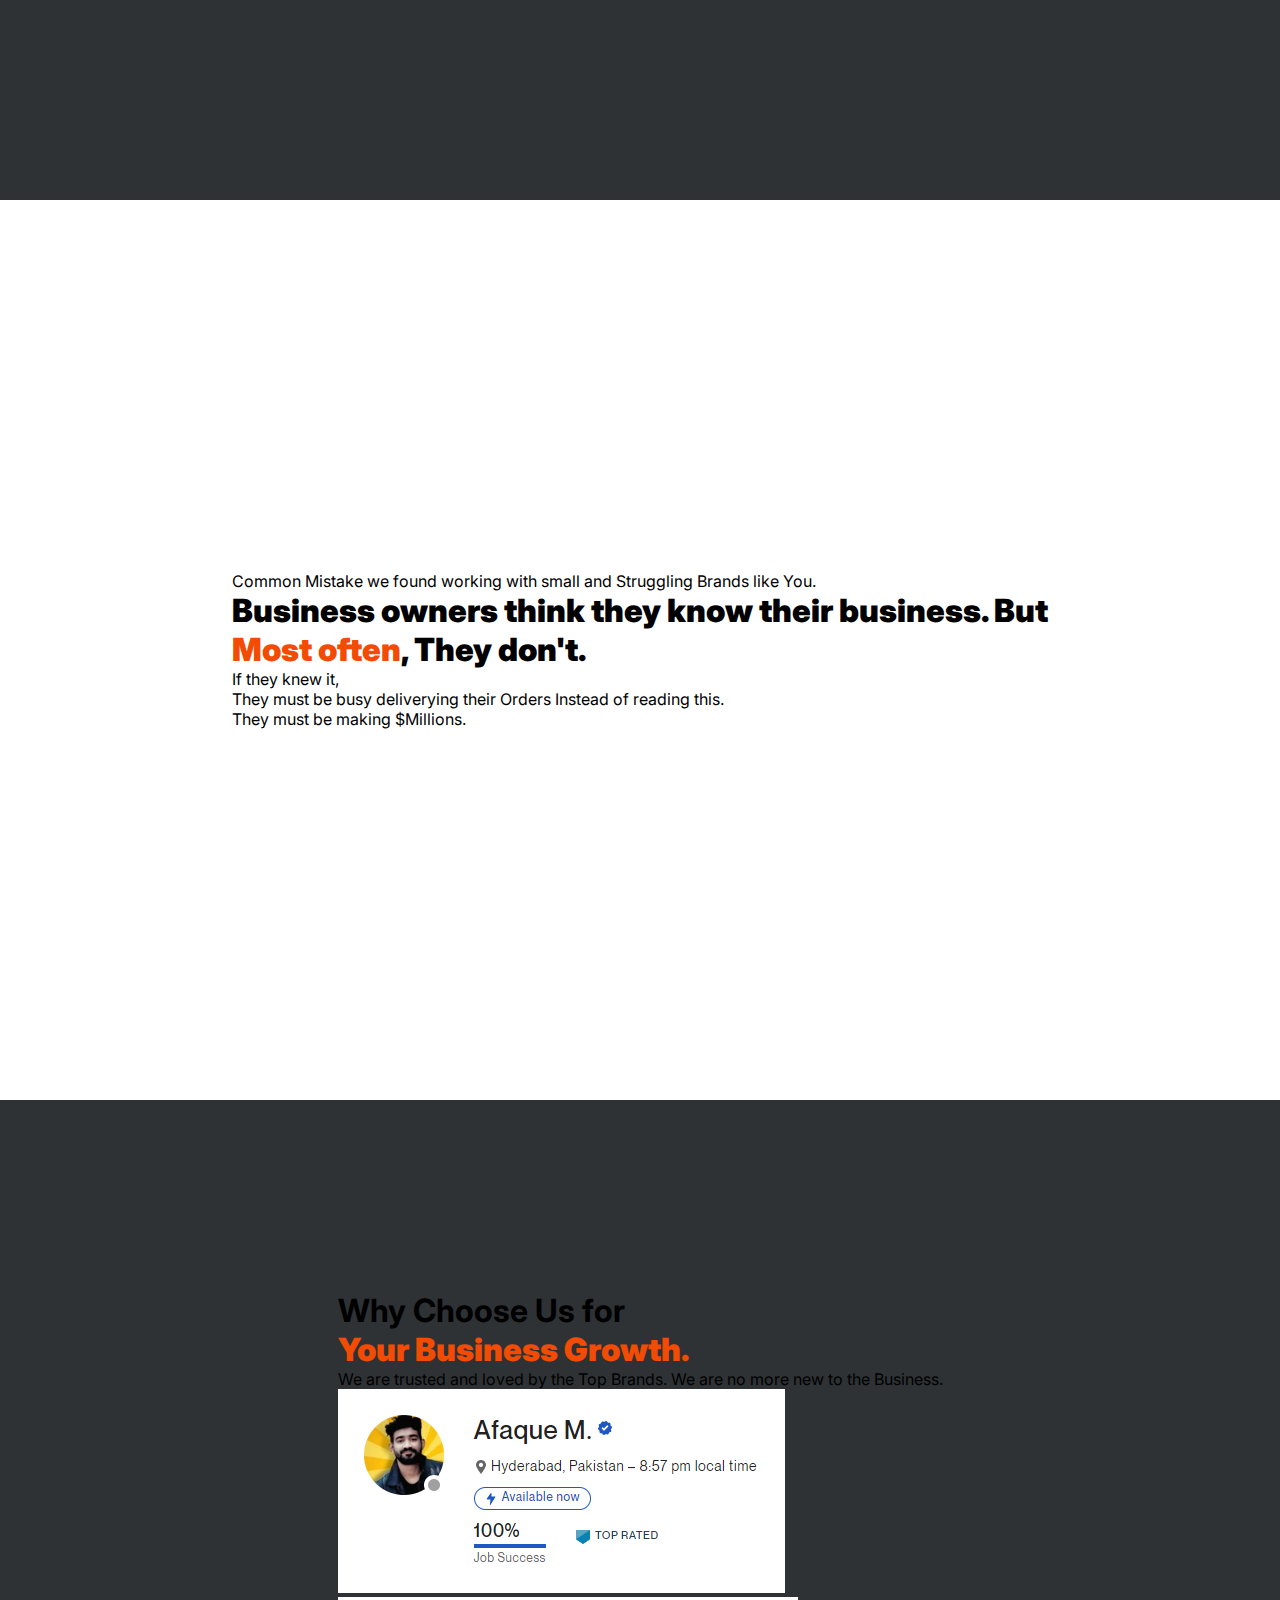
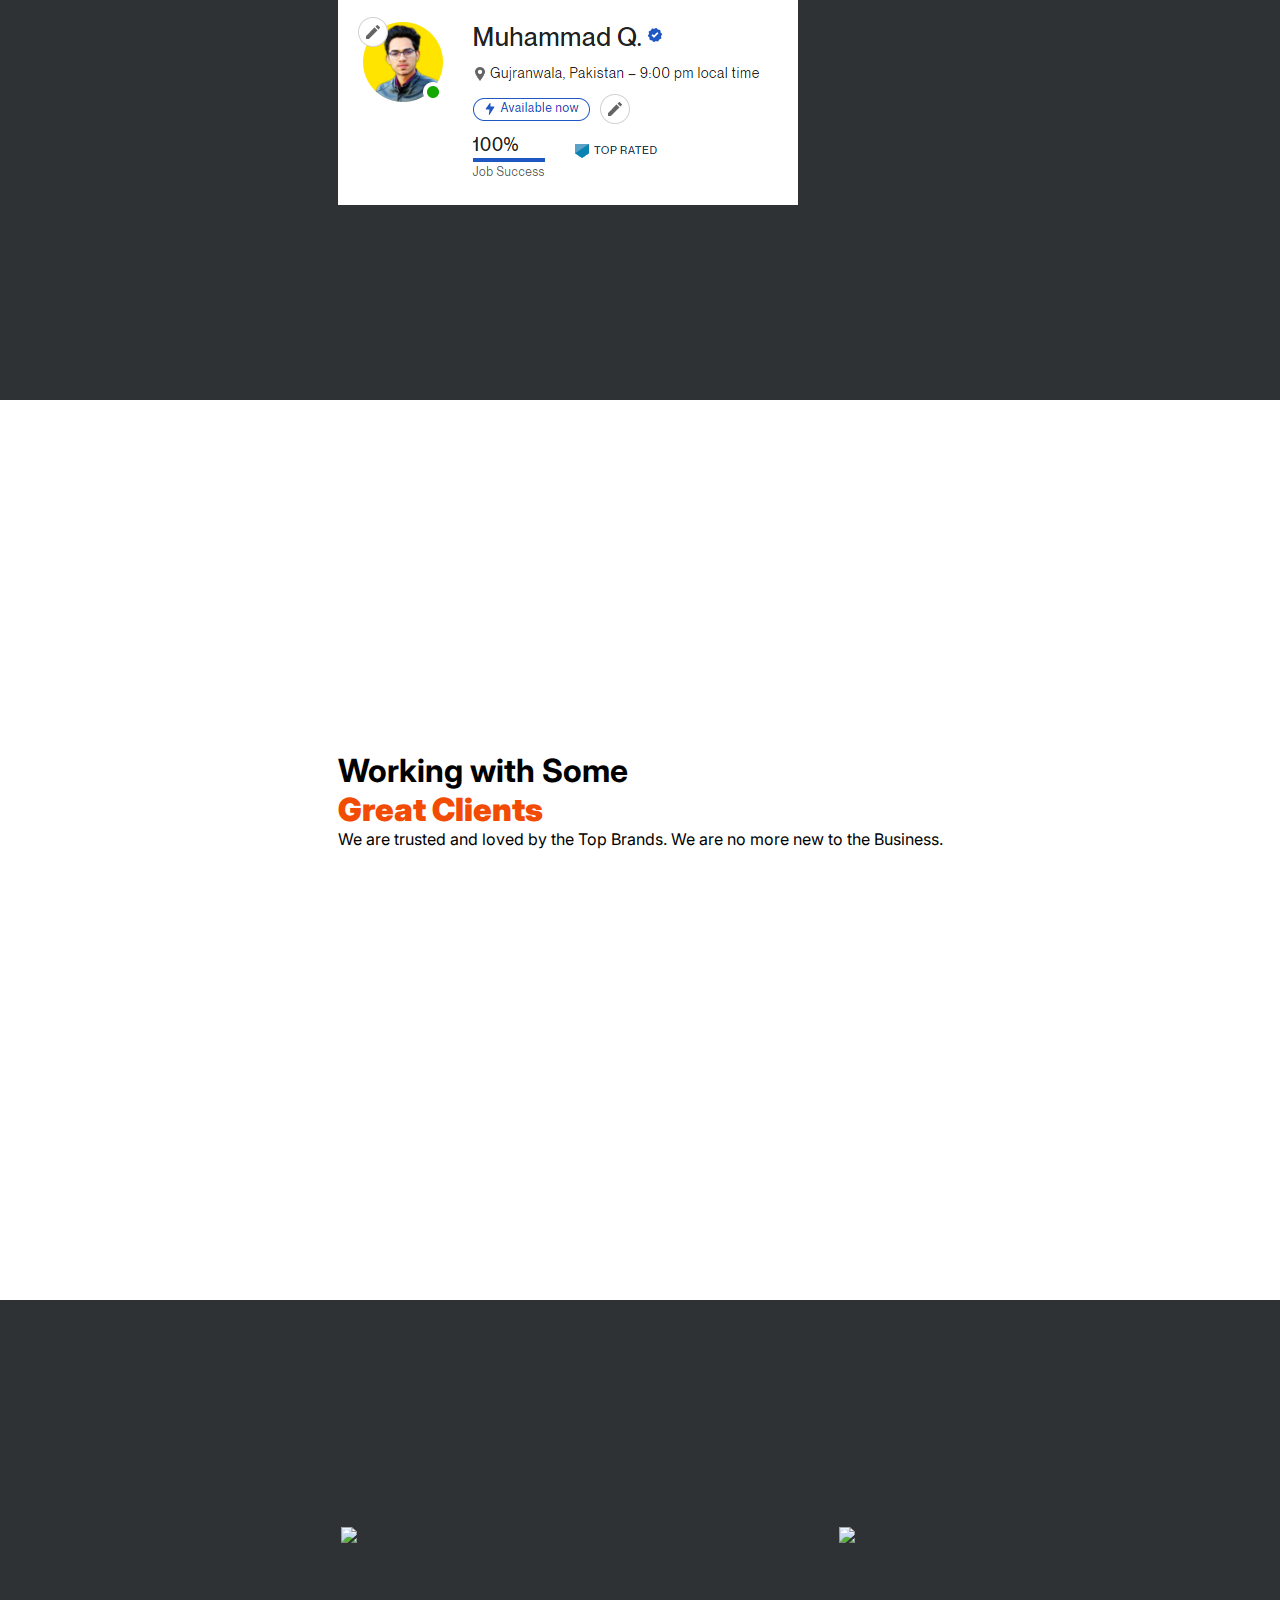
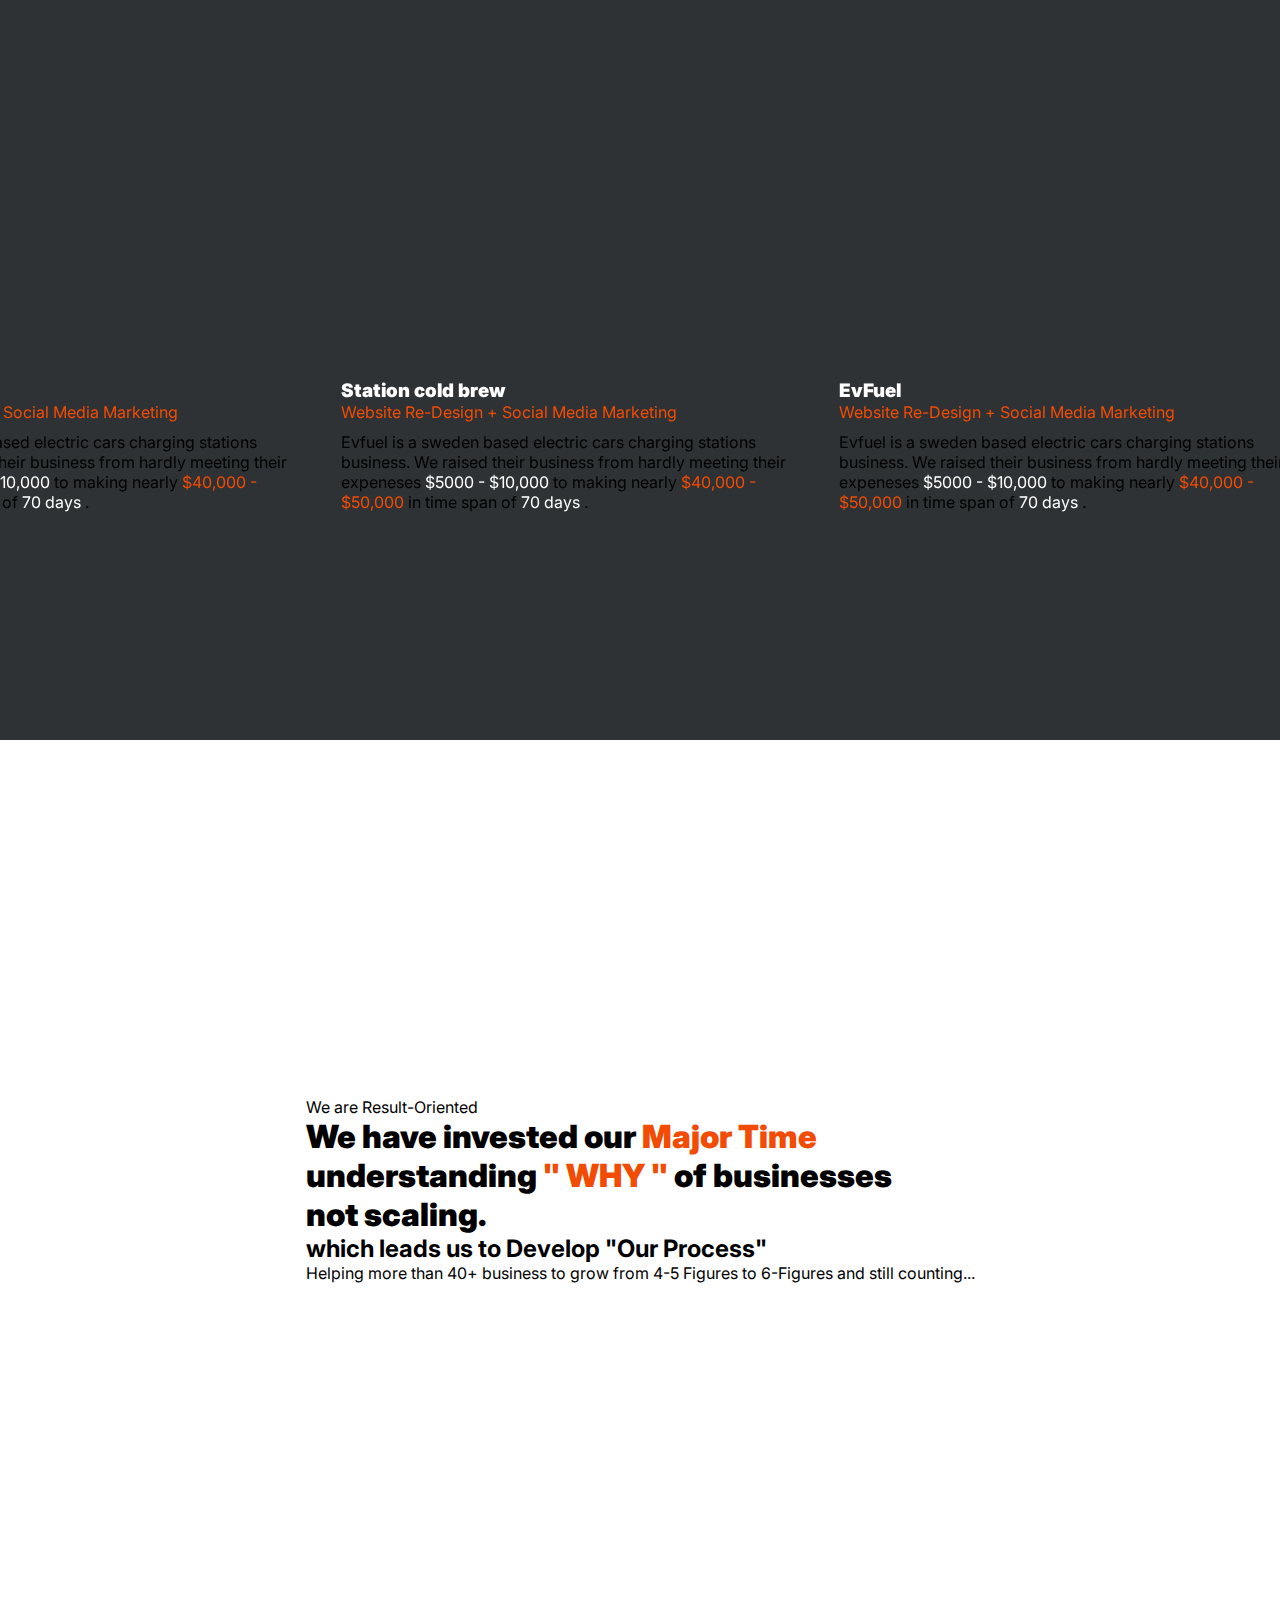
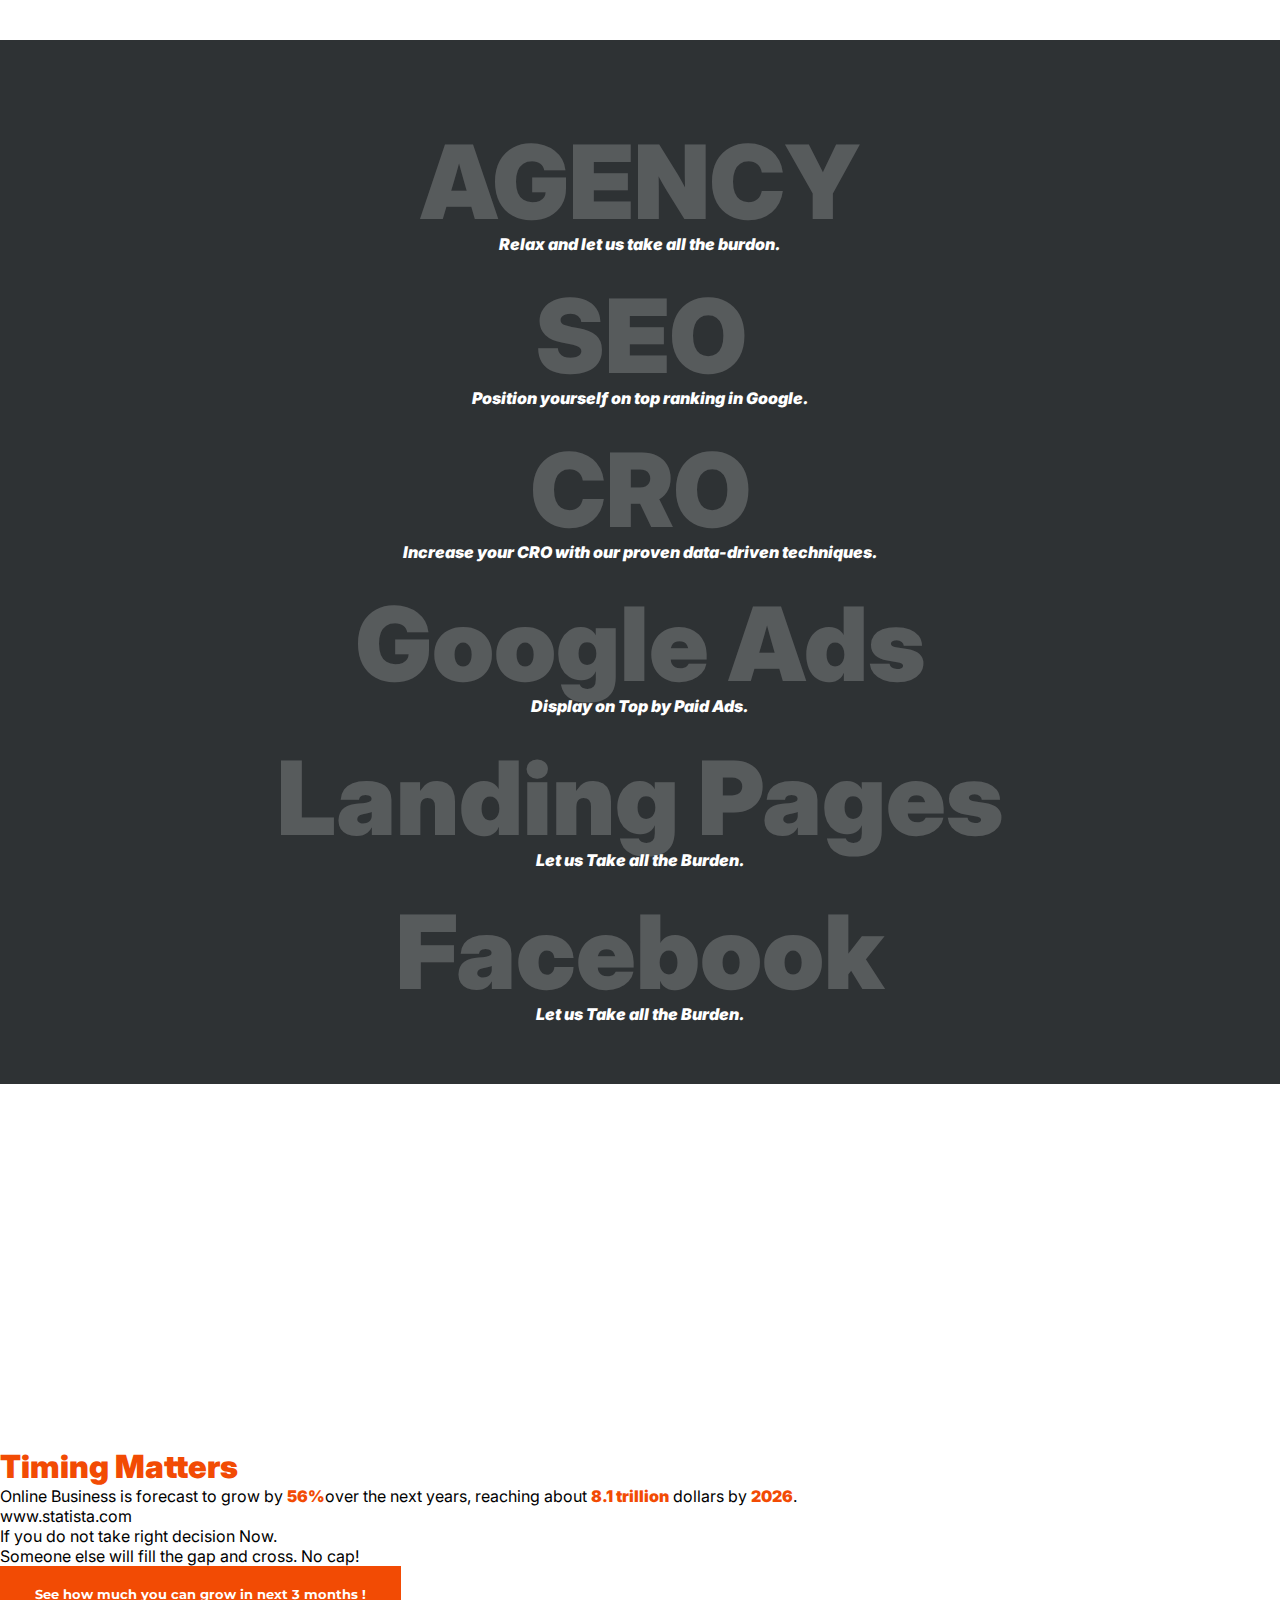
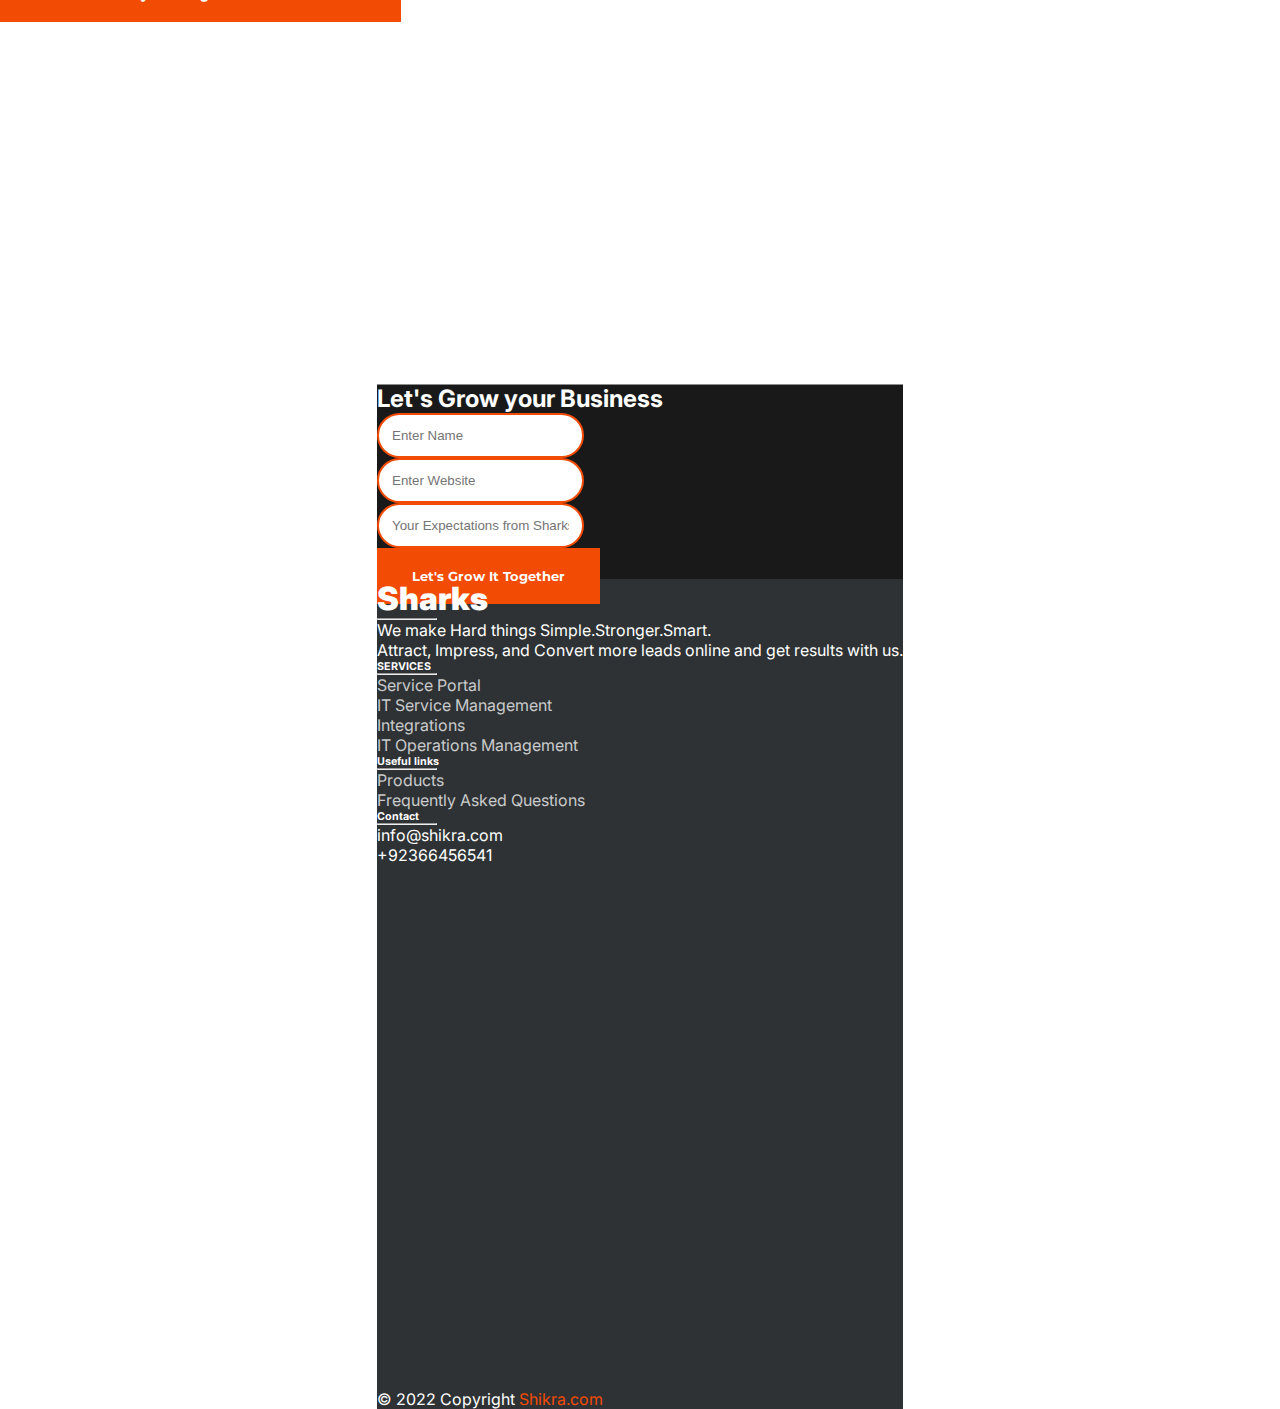
==== commit 65c5b527: "Added Our Clients" ====
--- a/index.html
+++ b/index.html
@@ -5,6 +5,7 @@
   <meta http-equiv="X-UA-Compatible" content="IE=edge">
   <meta name="viewport" content="width=device-width, initial-scale=1.0">
   <link href="https://cdn.jsdelivr.net/npm/bootstrap@5.0.2/dist/css/bootstrap.min.css" rel="stylesheet" integrity="sha384-EVSTQN3/azprG1Anm3QDgpJLIm9Nao0Yz1ztcQTwFspd3yD65VohhpuuCOmLASjC" crossorigin="anonymous">
+  <link rel="stylesheet" href="https://cdnjs.cloudflare.com/ajax/libs/font-awesome/6.2.0/css/all.min.css" integrity="sha512-xh6O/CkQoPOWDdYTDqeRdPCVd1SpvCA9XXcUnZS2FmJNp1coAFzvtCN9BmamE+4aHK8yyUHUSCcJHgXloTyT2A==" crossorigin="anonymous" referrerpolicy="no-referrer" />
   <link rel="stylesheet" href="https://cdnjs.cloudflare.com/ajax/libs/font-awesome/6.2.0/css/all.min.css" integrity="sha512-xh6O/CkQoPOWDdYTDqeRdPCVd1SpvCA9XXcUnZS2FmJNp1coAFzvtCN9BmamE+4aHK8yyUHUSCcJHgXloTyT2A==" crossorigin="anonymous" referrerpolicy="no-referrer" />
   <link rel="stylesheet" href="./owl-slider/owl.carousel.min.css">
   <link rel="stylesheet" href="./owl-slider/owl.theme.default.min.css">
@@ -69,198 +70,194 @@
 </header>
 <!-- ================ Header  Video ========================= -->
 
-
+<!-- 
 <div class="video-background">
   <div class="video-header-content">
-      <h1 class="heading display-1">LIKE STEROIDS* <br>FOR BUSINESS</h1>
-      <p>Growing a business is hard. We make it a whole lot easier, more predictable, less stressfull,and more fun. </p>
+    <div class="col-md-8 m-auto heading text-center ">
+      <span>👋 Yes ! We Take Responsibility.</span>
+      <h1 class="mt-4 display-1 heading">"<span class="text-success">Hyper-Growth</span>" to Your Business in <br>
+        <span class="text-success"> 90 days </span>or Less </h1>
+        <div class="col-md-5 m-auto mt-4">
+          <form action="" class="form-group">
+            <input type="text" class="form-control" placeholder="enter your email and let's get started !">
+          </form>
+        </div>
+    </div>
+    
   </div>
-  <video src="images/hero-video.mp4" loop autoplay >
-    <source src="images/hero-video.mp4" type="video/mp4">
+  <video src="images/hero-video.mp4" loop autoplay  >
+    <source  src="images/hero-video.mp4" type="video/mp4">
+    <source src="images/hero-video.mp4" type="video/ogg">
   </video>
-</div>
+</div> -->
 
 
 
 <!-- ============== Header Section =========== -->
 
   <section class="custom-container-fluid ">
-    <div class="col-md-8 m-auto heading ">
+    <div class="col-md-9 col-11 m-auto heading text-center ">
       <span>👋 Yes ! We Take Responsibility.</span>
-      <h1 class="mt-4 display-1">A  "<span class="text-success">Hyper-Growth</span>" to Your Business in <br>90 days or Less </h1>
+      <h1 class="mt-4 heading display-3">A  "<span class="text-success">Hyper-Growth</span>" to Your Business in <br>
+      <span class="text-success"> 90 days </span>or Less. </h1>
+      
+      <div class="col-md-6 m-auto mt-5">
+        <input type="text" class="form-control" placeholder="Let's predict and plan your business growth for next 90 days.">
+        <button class="btn-primary btn mt-4">Find Now</button>
+      </div>
+      <!-- <div class="container">
+        <div class="row justify-content-center trust">
+          <div class="col-md-2 mt-3 text-center ">
+              <div class="card border-0">
+                <div class="card-body m-auto ">
+                    <img src="images/google.jpg" class="img-fluid" alt="">
+                    <img src="" alt="">
+                   
+                </div>
+              </div>
+          </div>
+          <div class="col-md-2 mt-3 text-center">
+            <div class="card border-0">
+              <div class="card-body">
+                  <img src="images/upwork.jfif" class="img-fluid" alt="">
+                  <img src="" alt="">
+                  
+              </div>
+            </div>
+        </div>
+        </div>
+      </div> -->
+        
+    </div>
+
+    
+  </section>  
+
+
+  <section class="custom-container-fluid bg-dark">
+    <div class="col-md-9 mx-auto text-center text-white">
+          <h2 class=" text-white display-4">Growing Business Onine Is Hard.</span> </h2>
+          <p class="heading display-3">We make it 3X <br> <span class="display-4 text-success heading"> Simple. Stronger. Smarter. </span>  </p>
+          <h1>💸 </h1>
     </div>
   </section>
-
-
-  <!-- =========================  -->
-
-
-<section class="custom-container-fluid my-5 bg-dark slider__wraper">
-    <div class="col-md-6 text-center">
-      <p class="text-white">We don't brag but </p>
-      <h2 class="heading text-white">We take pride in helping 40+ businesses grow from <br> <span class="text-success"> $0 to $1,00,000</span> <br> in 90 days or Less</h2>
-      <p class="normal-text text-white">we can help you too</p>
-    </div>
-
-     <div class="section-slider">
-        <div class="section-slider-wrapper owl-carousel owl-theme">
-          <div class="slider-item">
-            <figure class="slider-item-wrap">
-              <img src="https://assets.website-files.com/62d77d19160fff13b3e60cf8/62d7ae49ca6635215c7d53c9_team-02.jpg">
+  
+
+  <section class="custom-container-fluid ">
+    <div class="col-md-8 ">
+          <p class="">Common Mistake we found working with small and Struggling Brands like You. </p>
+          <h1 class="heading">Business owners think they know their business. But <br> <span class="text-success"> Most often</span>, They don't. </h1>
+          <p class="mt-3">If they knew it, 
+              <ul class="p-0">
+                <li><i class="fas fa-arrow-right text-success me-md-2"></i> They must be busy deliverying their Orders Instead of reading this.</li>
+                <li><i class="fas fa-arrow-right text-success me-md-2"></i> They must be making $Millions.</li>
+              </ul>
+              </p>
+  </div>
+  </section>
+  
+
+
+  <section class="custom-container-fluid my-5 bg-dark slider__wraper">
+    <div class="col-md-9 mx-auto text-center text-white">
+       <h1 class="display-4">Why Choose Us for <br><span class="text-success heading">Your Business Growth.</span> </h1>
+       <div class="col-md-8 m-auto">
+         <p>We are trusted and loved by the Top Brands. We are no more new to the Business.</p>
+       </div>
+       <div class="row justify-content-center">
+          <div class="col-md-5">
+              <img src="images/one.PNG" class="img-fluid" alt="">
+          </div>
+          <div class="col-md-5">
+              <img src="images/two.PNG" class="img-fluid" alt="">
+          </div>
+       </div>
+     </div>
+  </section>
+
+     <section class="custom-container-fluid my-5">
+      <div class="col-md-12 mx-auto text-center">
+     <div class="col-md-9 mx-auto text-center ">
+      <h1 class="display-4">Working with Some <br><span class="text-success heading">Great Clients</span> </h1>
+      <div class="col-md-8 m-auto">
+        <p>We are trusted and loved by the Top Brands. We are no more new to the Business.</p>
+      </div>
+      <div class="row justify-content-center bg-white">
+         <div class="col-md-2 mt-3">
+             <img src="images/client1.png" class="img-fluid" loading="lazy" alt="">
+         </div>
+         <div class="col-md-2 mt-3">
+             <img src="images/client2.png" class="img-fluid" loading="lazy" alt="">
+         </div>
+         <div class="col-md-2 mt-3">
+             <img src="images/client3.png" class="img-fluid" loading="lazy" alt="">
+         </div>
+         <div class="col-md-2 mt-3">
+             <img src="images/client4.png" class="img-fluid" loading="lazy" alt="">
+         </div>
+         <div class="col-md-2 mt-3">
+             <img src="images/client5.png" class="img-fluid" loading="lazy" alt="">
+         </div>
+      </div>
+    </div>
+    </div>
+    </section>
+
+    <section class="custom-container-fluid my-5 bg-dark slider__wraper">
+      <div class="col-md-9 mx-auto text-center text-white">
+
+     <div class="custom-container-fluid my-5 bg-dark slider__wraper">
+      <div class="section-slider text-center">
+       <div class="pb-5">
+        <div class="col-md-9 mx-auto text-center text-white">
+         <h2 class=" display-4 text-white" style="font-weight: 400;">Our Clients  <span class="text-success fw-bold heading"> Get Results</span></h2>
+         <p class="text-white">We blend our more than 8 Years of experience  with Your Business Requirements and <br>  Drive Insane Results with Data-Driven Strategies.</p>
+         </div>
+       </div>
+         <div class="section-slider-wrapper owl-carousel owl-theme mt-5 text-white">
+           <div class="slider-item">
+             <figure class="slider-item-wrap">
+               <img src="https://s3-eu-west-1.amazonaws.com/storage.quickbutik.com/stores/27202G/pages/elbilsladdning-brf-2-lykfax.jpg">
+               <div class="socail-overlay">
+                <a href="" class="text-white mb-4">Read Case Study  <i class="fas fa-arrow-right text-success ms-md-2"></i> </a>
+               </div>
+             </figure>
+             <div class="slider-item-content">
+               <h3 class="heading">EvFuel</h3>
+               <span class="small text-success">Website Re-Design + Social Media Marketing</span>
+               <p class="description">Evfuel is a sweden based electric cars charging stations business.
+                We raised their business from hardly meeting their expeneses <span class=" fw-bold">  $5000 - $10,000 </span> to making nearly <span class="text-success fw-bold">  $40,000 - $50,000</span> in time span of <span class=" fw-bold">70 days</span> .
+               </p>
+             </div>
+           </div>
+           
+           <div class="slider-item">
+            <figure class="slider-item-wrap ">
+              <img src="https://cdn.shopify.com/s/files/1/0277/8244/7243/files/IMG_9789_3-min_360x.jpg?v=1614306577">
               <div class="socail-overlay">
-                <div class="icon-box">
-                  <i class="fa-brands fa-facebook-f"></i>
-                </div>
-                <div class="icon-box">
-                  <span><i class="fa-brands fa-instagram"></i></span>
-                </div>
-                <div class="icon-box">
-                  <span><i class="fa-brands fa-twitter"></i></span>
-                </div>
-                <div class="icon-box">
-                 <i class="fa-brands fa-linkedin-in"></i>
-                </div>
+               <a href="" class="text-white mb-4">Read Case Study  <i class="fas fa-arrow-right text-success ms-md-2"></i> </a>
               </div>
             </figure>
             <div class="slider-item-content">
-              <h3>Judy Nguyen</h3>
-              <span>Web Designer</span>
+              <h3 class="heading">Station cold brew</h3>
+              <span class="small text-success">Website Re-Design + Social Media Marketing</span>
+              <p class="description">Evfuel is a sweden based electric cars charging stations business.
+               We raised their business from hardly meeting their expeneses <span class=" fw-bold">  $5000 - $10,000 </span> to making nearly <span class="text-success fw-bold">  $40,000 - $50,000</span> in time span of <span class=" fw-bold">70 days</span> .
+              </p>
             </div>
           </div>
-          <div class="slider-item">
-            <figure class="slider-item-wrap">
-              <img src="https://assets.website-files.com/62d77d19160fff13b3e60cf8/62d798aa1eccaf27b8081595_team-01.jpg" alt="">
-              <div class="socail-overlay">
-                <div class="icon-box">
-                  <i class="fa-brands fa-facebook-f"></i>
-                </div>
-                <div class="icon-box">
-                  <span><i class="fa-brands fa-instagram"></i></span>
-                </div>
-                <div class="icon-box">
-                  <span><i class="fa-brands fa-twitter"></i></span>
-                </div>
-                <div class="icon-box">
-                 <i class="fa-brands fa-linkedin-in"></i>
-                </div>
-              </div>
-            </figure>
-            <div class="slider-item-content">
-              <h3>Judy Nguyen</h3>
-              <span>Web Designer</span>
-            </div>
-          </div>
-          <div class="slider-item">
-            <figure class="slider-item-wrap">
-              <img src="https://assets.website-files.com/62d77d19160fff13b3e60cf8/62d7aea6e7b9b7531b7c0f87_team-07.jpg" alt="">
-              <div class="socail-overlay">
-                <div class="icon-box">
-                  <i class="fa-brands fa-facebook-f"></i>
-                </div>
-                <div class="icon-box">
-                  <span><i class="fa-brands fa-instagram"></i></span>
-                </div>
-                <div class="icon-box">
-                  <span><i class="fa-brands fa-twitter"></i></span>
-                </div>
-                <div class="icon-box">
-                 <i class="fa-brands fa-linkedin-in"></i>
-                </div>
-              </div>
-            </figure>
-            <div class="slider-item-content">
-              <h3>Judy Nguyen</h3>
-              <span>Web Designer</span>
-            </div>
-          </div>
-          <div class="slider-item">
-            <figure class="slider-item-wrap">
-              <img src="https://assets.website-files.com/62d77d19160fff13b3e60cf8/62d7ae926bb311d552f35d4c_team-05.jpg" alt="">
-              <div class="socail-overlay">
-                <div class="icon-box">
-                  <i class="fa-brands fa-facebook-f"></i>
-                </div>
-                <div class="icon-box">
-                  <span><i class="fa-brands fa-instagram"></i></span>
-                </div>
-                <div class="icon-box">
-                  <span><i class="fa-brands fa-twitter"></i></span>
-                </div>
-                <div class="icon-box">
-                 <i class="fa-brands fa-linkedin-in"></i>
-                </div>
-              </div>
-            </figure>
-            <div class="slider-item-content">
-              <h3>Judy Nguyen</h3>
-              <span>Web Designer</span>
-            </div>
-          </div>
-          <div class="slider-item">
-            <figure class="slider-item-wrap">
-              <img src="https://assets.website-files.com/62d77d19160fff13b3e60cf8/62d7ae7f3632831a5be4af0c_team-04.jpg" alt="">
-              <div class="socail-overlay">
-                <div class="icon-box">
-                  <i class="fa-brands fa-facebook-f"></i>
-                </div>
-                <div class="icon-box">
-                  <span><i class="fa-brands fa-instagram"></i></span>
-                </div>
-                <div class="icon-box">
-                  <span><i class="fa-brands fa-twitter"></i></span>
-                </div>
-                <div class="icon-box">
-                 <i class="fa-brands fa-linkedin-in"></i>
-                </div>
-              </div>
-            </figure>
-            <div class="slider-item-content">
-              <h3>Judy Nguyen</h3>
-              <span>Web Designer</span>
-            </div>
-          </div>
-        </div>
-     </div>
-  </div>
+
+         
+
+         </div>
+      </div>
+   </div>
+
+</section>
+
+
+
    
-</section>
-
-
-
-<section class="custom-container-fluid ">
-  <div class="col-md-9 mx-auto">
-
-    <div class="row justify-content-center align-items-start">
-      <div class="col-md-3 ">
-        <div class="image-box-style">
-          <img src="https://media.gettyimages.com/photos/portrait-of-a-beautiful-mexican-woman-picture-id1384357158?k=20&m=1384357158&s=612x612&w=0&h=ZRa-s6tqKjiBB1qCpFhgZWfd0lqNNfsvWs5P40oMKwA=" class="img-fluid" loading="lazy" alt="">
-          <p class="blockquote-footer mt-2 text-left">Marieeen</p>
-        </div>
-    </div>
-      <div class="col-md-9">
-        <p class="">Root of the Problem </p>
-        <h2 class="heading">Owners think they know their business. But <br> <span class="text-success"> Most often</span>, They don't. </h2>
-        <p>If they knew it all, They must be making $Millions.</p>
-
-        <p class="mt-4 fw-bold mb-0">I was surprised when SHARK showed me the possibilities in my hands to scale my business and I was not using them. </p>
-
-        <p class="">I was wrong! I thought I know my business and how to scale it by using some google ads and marketing myself with help of small youtube videos and other internet things.
-        </p>
-        <p class="blockquote-footer">Marieeen</p>
-      </div>
-    
-      
-    </div>
-    
-
-  </div>
-  <div class="custom-container-fluid bg-dark py-5 text-center">
-    <button class="btn btn-primary">Click the Damn Button</button>
-</div>
-</section>
-
-
-
 
 
 <section class="custom-container-fluid ">
@@ -273,7 +270,6 @@
 </section>
 
 
-
 <section >
   <div class="custom-container-fluid text-hover-images ">
     <div class="text heading" data-src="images/img-1.jpg">
@@ -304,7 +300,19 @@
   </div>
 </section>
 
-  <section></section>
+  <section>
+  <div class="custom-container-fluid my-5 ">
+    <div class="col-md-8 m-auto   ">
+      <h1 class="heading display-3 text-success">Timing Matters</h1>
+      <p class="mt-4 normal-text ">Online Business is forecast to grow by  <span class="text-success heading">56%</span>over the next years, reaching about <span class="text-success heading">  8.1 trillion</span>  dollars by  <span class="text-success heading">2026</span>.
+        <p class="blockquote-footer"><a href="https://www.statista.com/statistics/379046/worldwide-retail-e-commerce-sales/">www.statista.com</a></p>
+      <p class="mt-3 fw-bold">If you do not take right decision Now. <br>
+        Someone else will fill the gap and cross. No cap!</p>
+      <button class="btn btn-primary">See how much you can grow in next 3 months ! </button>
+    </div>
+  </div>
+
+  </section>
 
      <!-- ------ Foooter ----- -->
 
@@ -314,24 +322,24 @@
       <div class="row justify-content-between ">
         <div class="col-md-5 m-auto order-md-2">
           <div class=" p-3  text-center">
-              <h2 class=" mb-4 big-text  text-white text-right font-weight-bold">Let's Grow Business</h2>
+              <h2 class=" mb-4 big-text  text-white text-right font-weight-bold">Let's Grow your Business</h2>
              
               <formc class="py-5 my-5">
                   <div class=" form-group">
                     <input type="text" class="purple mb-2 br-round-sm form-control text-right" placeholder="Enter Name">
                   </div>
                   <div class="form-group">
-                    <input type="email" class="purple mb-2 br-round-sm form-control text-right" placeholder="email">
+                    <input type="email" class="purple mb-2 br-round-sm form-control text-right" placeholder="Enter Website">
                   </div>
                   <div class=" form-group">
-                    <input type="text" class="purple mb-2 br-round-sm form-control text-right" placeholder="business details">
+                    <input type="text" class="purple mb-2 br-round-sm form-control text-right" placeholder="Your Expectations from Sharks.">
                   </div>
                  
              
               </form>
               
               <button class="col-lg-8 m-auto btn-primary  br-round btn mt-4 text-center text-white">
-                Let's Get Started
+                Let's Grow It Together
               </button>
           </div>
         </div>
@@ -340,9 +348,10 @@
             <div class="container text-left text-md-left mt-5">
               <div class="row mt-3">
                 <div class="col-md-6  mx-auto mb-4">
-                 <img src="assets/img/m-logo.png" class="img-fluid " alt="">
+                 <!-- <img src="assets/img/m-logo.png" class="img-fluid " alt=""> -->
+                 <h1 class="heading">Sharks</h1>
                   <hr class="deep-purple accent-2 mb-4 mt-0 d-inline-block mx-auto" style="width: 60px;">
-                  <p>Make the Impossible, Possible for your Organization.</p>
+                  <p>We make Hard things Simple.Stronger.Smart.<br>Attract, Impress, and Convert more leads online and get results with us.</p>
                 </div>
                 <div class="col-md-6  mx-auto mb-4 text-white">
                   <h6 class="text-uppercase font-weight-bold">SERVICES</h6>
@@ -465,10 +474,10 @@
           },
           768:{
               margin:20,
-              items:3
+              items:1.5
           },
           1000:{
-              items:3.5
+              items:2.5,
           }
       }
     });
--- a/css/utilities.css
+++ b/css/utilities.css
@@ -19,30 +19,6 @@
 }
 
 
-.text-success{
-  color: #ffb703 !important;
-}
-
-.bg-dark{
-  background-color: #023047 !important;
-}
-
-.btn-primary{
-  /* border-radius: 0px; */
-  padding: 20px 35px;
-  color: #023047;
-  font-family: 'Montserrat', sans-serif;
-  font-weight: bold;
-  background-color: #fca311;
-  border: 0px;
-  box-shadow: none !important;
-}
-
-.btn-primary:hover, .btn-primary:focus, .btn-primary:active, .btn-primary.active, .open>.dropdown-toggle.btn-primary {
-  background-color: #fca311;
-  border: 0px; 
-  box-shadow: none !important;
-}
 
 
 
--- a/css/style.css
+++ b/css/style.css
@@ -1,36 +1,118 @@
 
 @import url('https://fonts.googleapis.com/css2?family=Montserrat:wght@800&family=Open+Sans:wght@300&display=swap');
 
-
-
-/* ================ GENRAL ============= */
-
-:root{
-  --blue: #023047;
-  --yellow: #ffb703;
-  --text-family: 'Open Sans', sans-serif;
-  --heading: 'Montserrat', sans-serif;
-}
-
-.heading{
-  font-family: var(--heading)
-}
-.normal-text{
-  font-family: var(--text-family)
-}
+@import url('https://fonts.googleapis.com/css2?family=Inter:wght@400;900&display=swap');
+
+
+/* ============================= GENRAL ================================= */
+
 
 *{padding: 0;margin: 0;box-sizing: border-box; }
+
+
 body{
   overflow-x: hidden !important;
+  font-family: var(--text-family);
 }
 
 a{
   text-decoration: none;
   color: inherit;
 }
+
 li{
   list-style: none;
 }
+
+/* =============== website colors ========== */
+
+:root{
+  /* --blue: #023047; */
+  --blue: rgba(46,50,52,1);
+  --yellow: #f24b04;
+  --text-family: 'Inter', sans-serif;
+  --heading: 'Inter', sans-serif;
+}
+
+/* =============== Text Styling Heading and normal  ========== */
+
+.text-success{
+  color: var(--yellow) !important;
+}
+.bg-dark{
+  background-color: var(--blue) !important;
+}
+
+.heading{
+  font-family: var(--heading);
+  font-weight: 900 !important;
+}
+.normal-text{
+  font-family: var(--text-family)
+}
+
+.fa-star{
+  color: #ffb703;
+}
+
+
+.form-control{
+  border-radius: 25px;
+  padding: 13px 13px;
+  border: 2px solid var(--yellow);
+}
+
+.form-control:focus , .form-control:hover{
+  box-shadow: 0px;
+  border-radius: 25px;
+  padding: 13px 13px;
+  border: 2px solid var(--blue);
+}
+
+/* =============== Primary Button Styling  ========== */
+
+.btn-primary{
+  padding: 20px 35px;
+  color: #fff;
+  font-family: 'Montserrat', sans-serif;
+  font-weight: bold;
+  background-color: var(--yellow);
+  border: 0px;
+  box-shadow: none !important;
+  transition: 0.3s ease-in-out;
+}
+
+.btn-primary:hover, .btn-primary:focus, .btn-primary:active, .btn-primary.active, .open>.dropdown-toggle.btn-primary {
+  background-color: var(--blue);
+  transform: translateY(-10px);
+  border: 0px; 
+  box-shadow: none !important;
+}
+
+.btn-secondary{
+  padding: 20px 35px;
+  color: #fff;
+  font-family: 'Montserrat', sans-serif;
+  font-weight: bold;
+  background-color: var(--yellow);
+  border: 0px;
+  box-shadow: none !important;
+  transition: 0.3s ease-in-out;
+}
+
+.btn-secondary:hover, .btn-secondary:focus, .btn-secondary:active, .btn-secondary.active, .open>.dropdown-toggle.btn-secondary {
+  color: var(--yellow);
+  background-color: #fff;
+  transform: translateY(-10px);
+  border: 0px; 
+  box-shadow: none !important;
+}
+
+
+
+
+/* ======================================================================================= */
+
 
 
 
@@ -70,7 +152,9 @@
   top: 0;
   left: 0;
   z-index: 1;
-  background-color: rgba(0, 0, 0, 0.4);
+  background: rgb(0,0,0);
+background: linear-gradient(153deg, rgba(0,0,0,1) 0%, rgba(12,21,64,0) 94%);
+  /* background-color: rgba(0, 0, 0, 0.8); */
 }
 
 
@@ -89,7 +173,6 @@
   font-size: 4rem !important;
 }
 
-
 .image-box-style{
   width: 100%;
   border-radius: 20px;
@@ -99,7 +182,9 @@
   border-radius: 20px;
 }
 
-
+.trust .card{
+  min-height: 200px;
+}
 
 
 
@@ -217,7 +302,7 @@
     width: 100%;
     justify-content: center;
     align-items: center;
-    background: #023047;
+    background: var(--blue);
     /* background: linear-gradient(90deg, rgba(8,205,233,1) 0%, rgba(27,129,192,1) 60%); */
     clip-path: circle(90px at 50% -40px );
     /* -webkit-clip-path:circle(100px at 100% -20px ); */
@@ -263,6 +348,8 @@
 
 .text-hover-images .text h1{
   color:#fff3;
+  font-family: var(--heading);
+  font-weight: 900;
   font-size: 8vw;
   text-transform: capitalize;
   padding:20px 0px;
@@ -280,7 +367,7 @@
   color:var(--yellow);
   position: relative;
   z-index: 100;
-  text-shadow: 0 5px 10px rgba(0,0,0,.7);
+  /* text-shadow: 0 5px 10px rgba(0,0,0,.7); */
 }
 
 .text-hover-images .text:hover ~ .hover-img{
@@ -309,7 +396,7 @@
 }
 .footer::before{
   position: absolute;
-  background-color: rgba(0,0,0,0.6);
+  background-color: rgba(0,0,0,0.9);
   content: '';
   display: block;
   top: 50%;
@@ -414,7 +501,7 @@
 .icon-box{
   width: 40px;
   height: 40px;
-  background-color: yellow;
+  background-color: var(--yellow);
   position: relative;
   transition: all .1s ease;
   cursor: pointer;
@@ -433,11 +520,17 @@
 .slider-item:hover .socail-overlay{
   transform: translateY(0px);
 }
+.slider-item-content{
+  text-align: left !important;
+}
 .slider-item-content h3{
   color: #fff;
 }
 .slider-item-content span{
   color: #fff;
+}
+.slider-item-content .description{
+  margin-top: 10px;
 }
 .section-slider-wrapper .owl-nav {
   display: flex;
@@ -449,7 +542,7 @@
   width: 50px;
   height: 50px;
   border-radius: 50% !important;
-  background-color: #f4f4f4 !important;
+  background-color: var(--yellow) !important;
   border: 1px solid #333 !important;
   position: relative;
 }
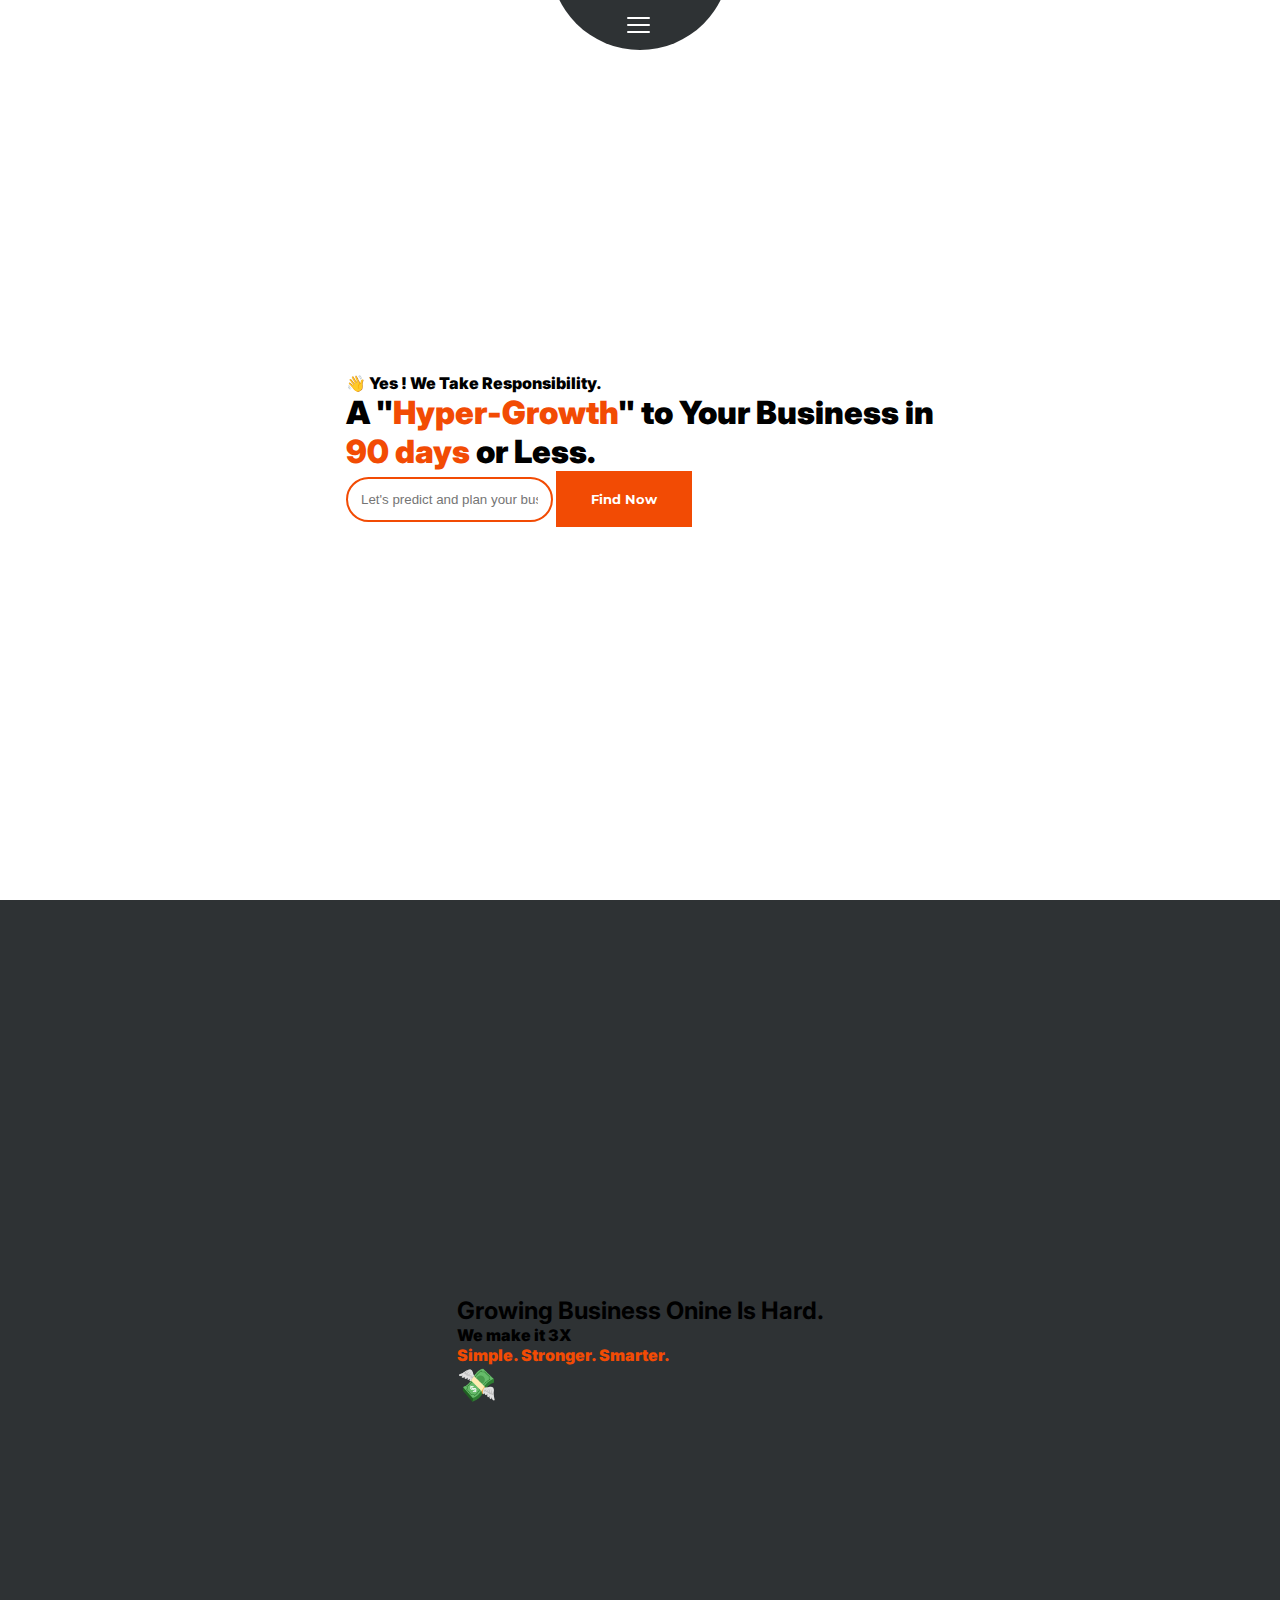
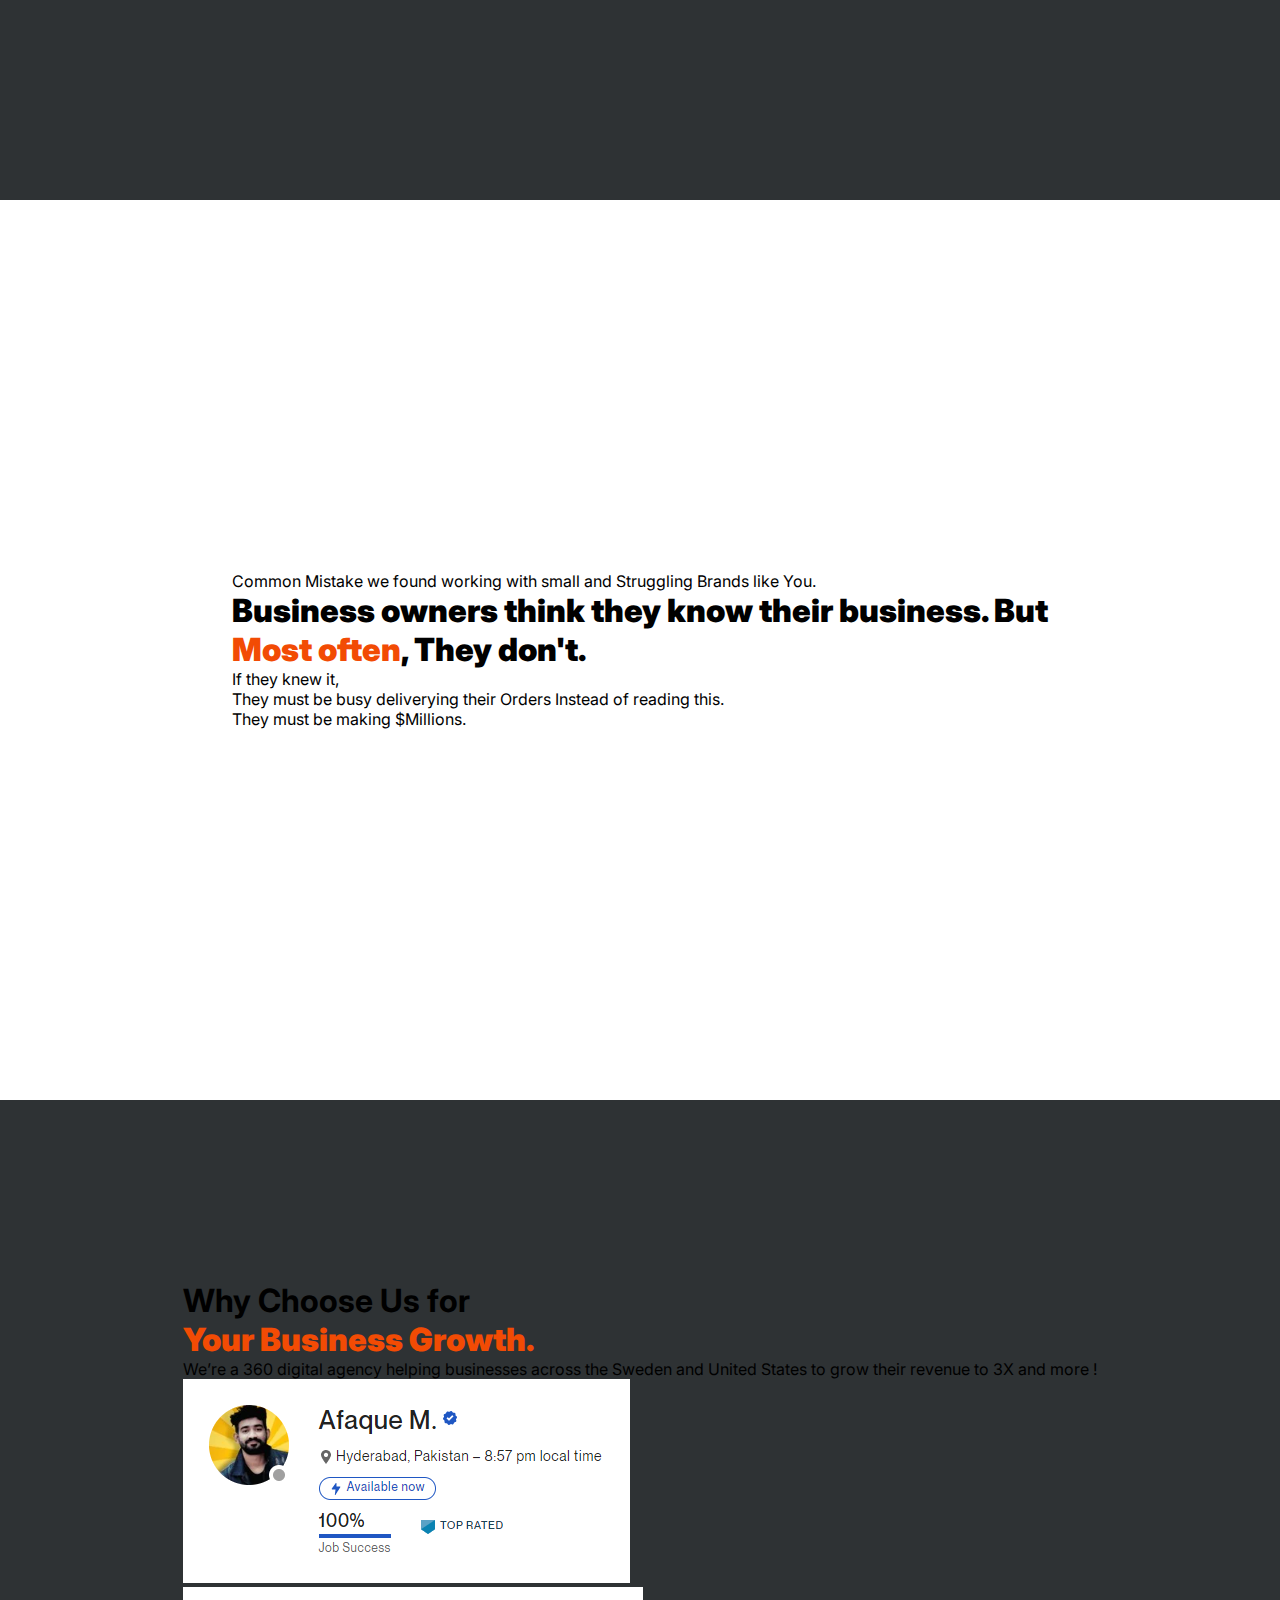
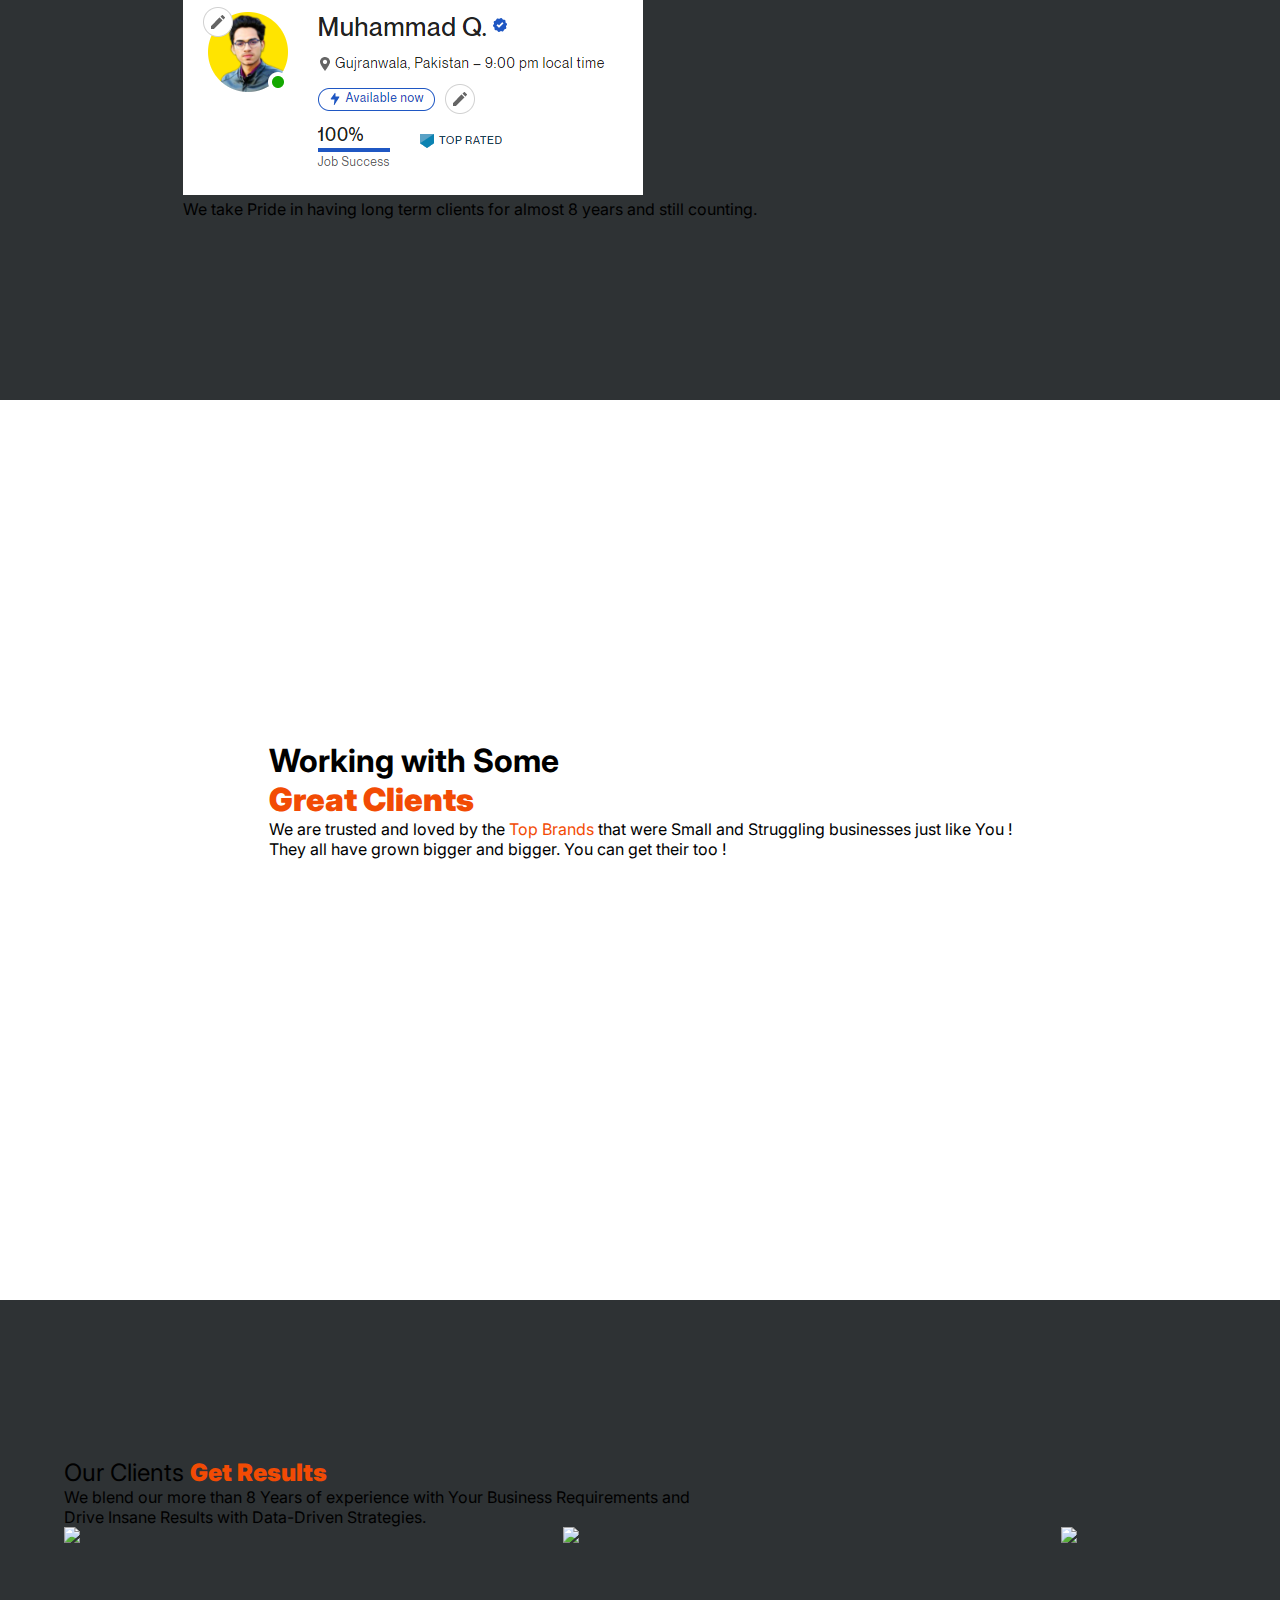
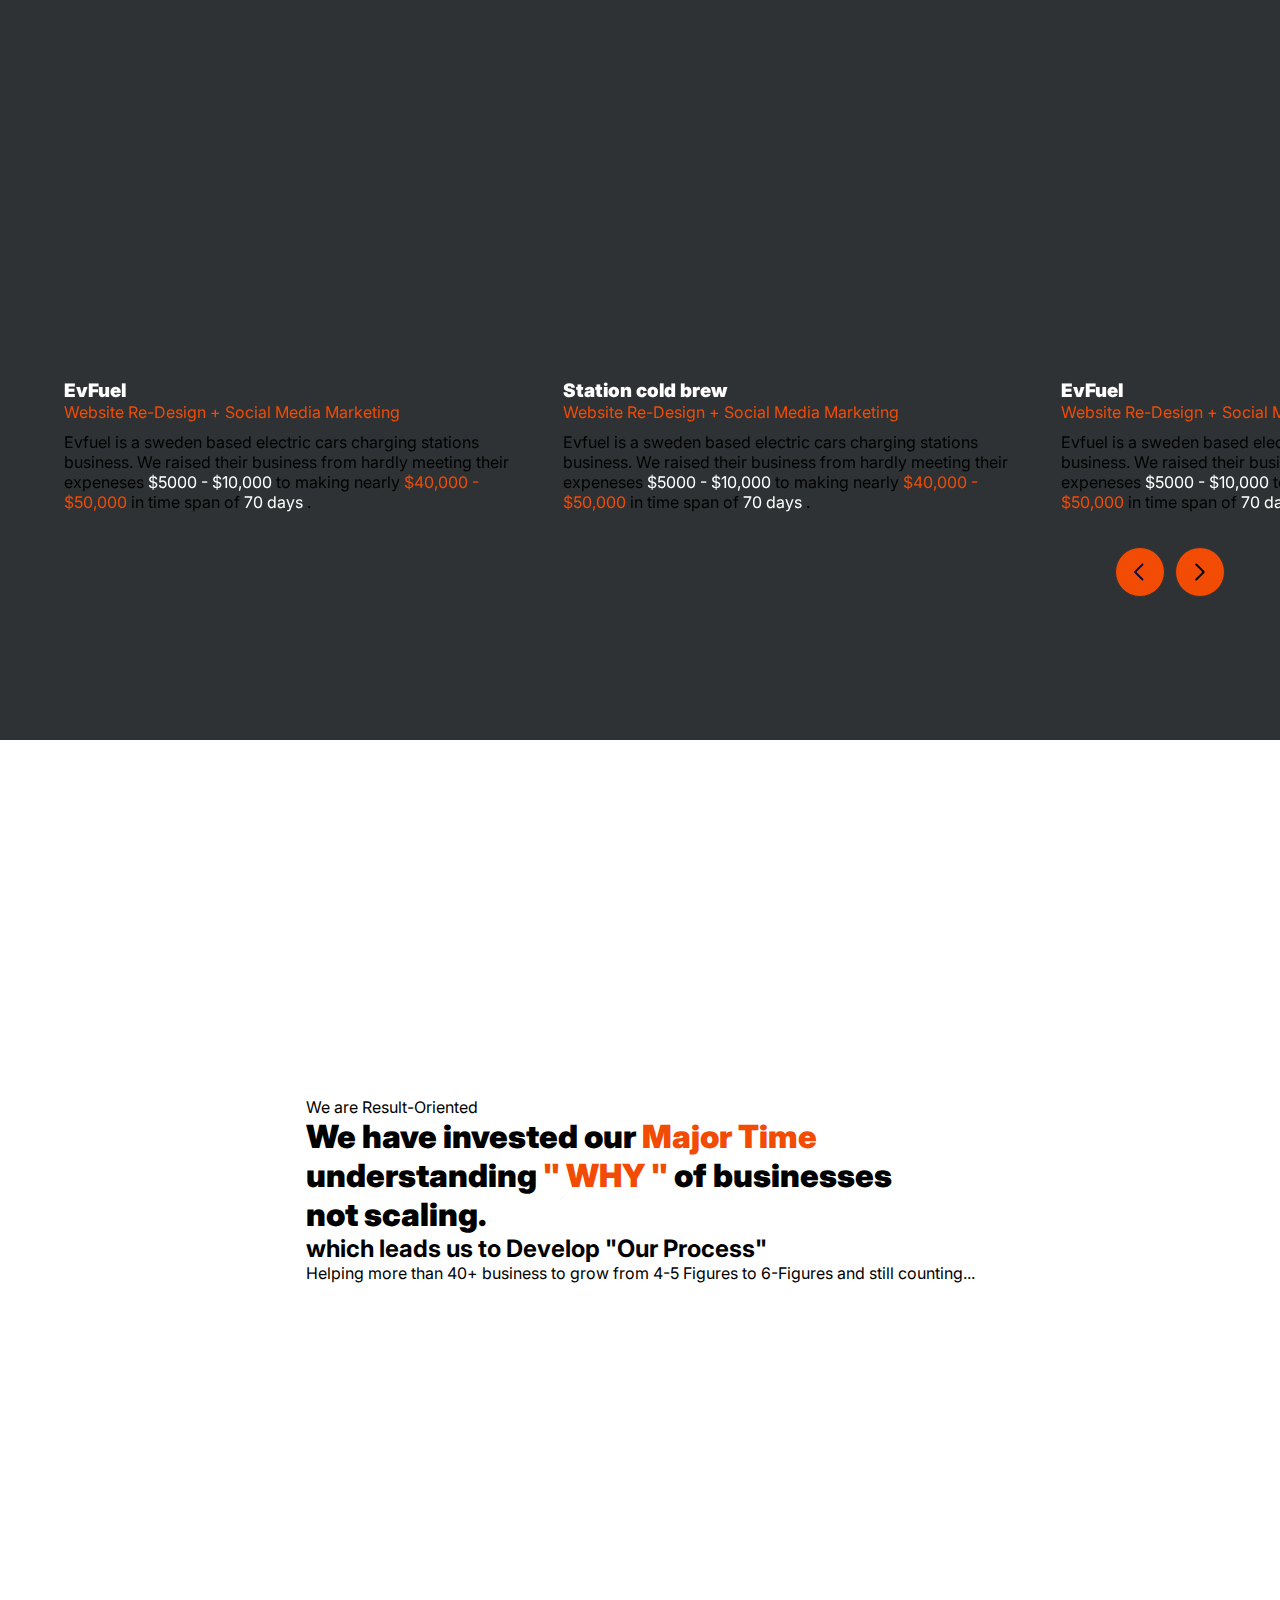
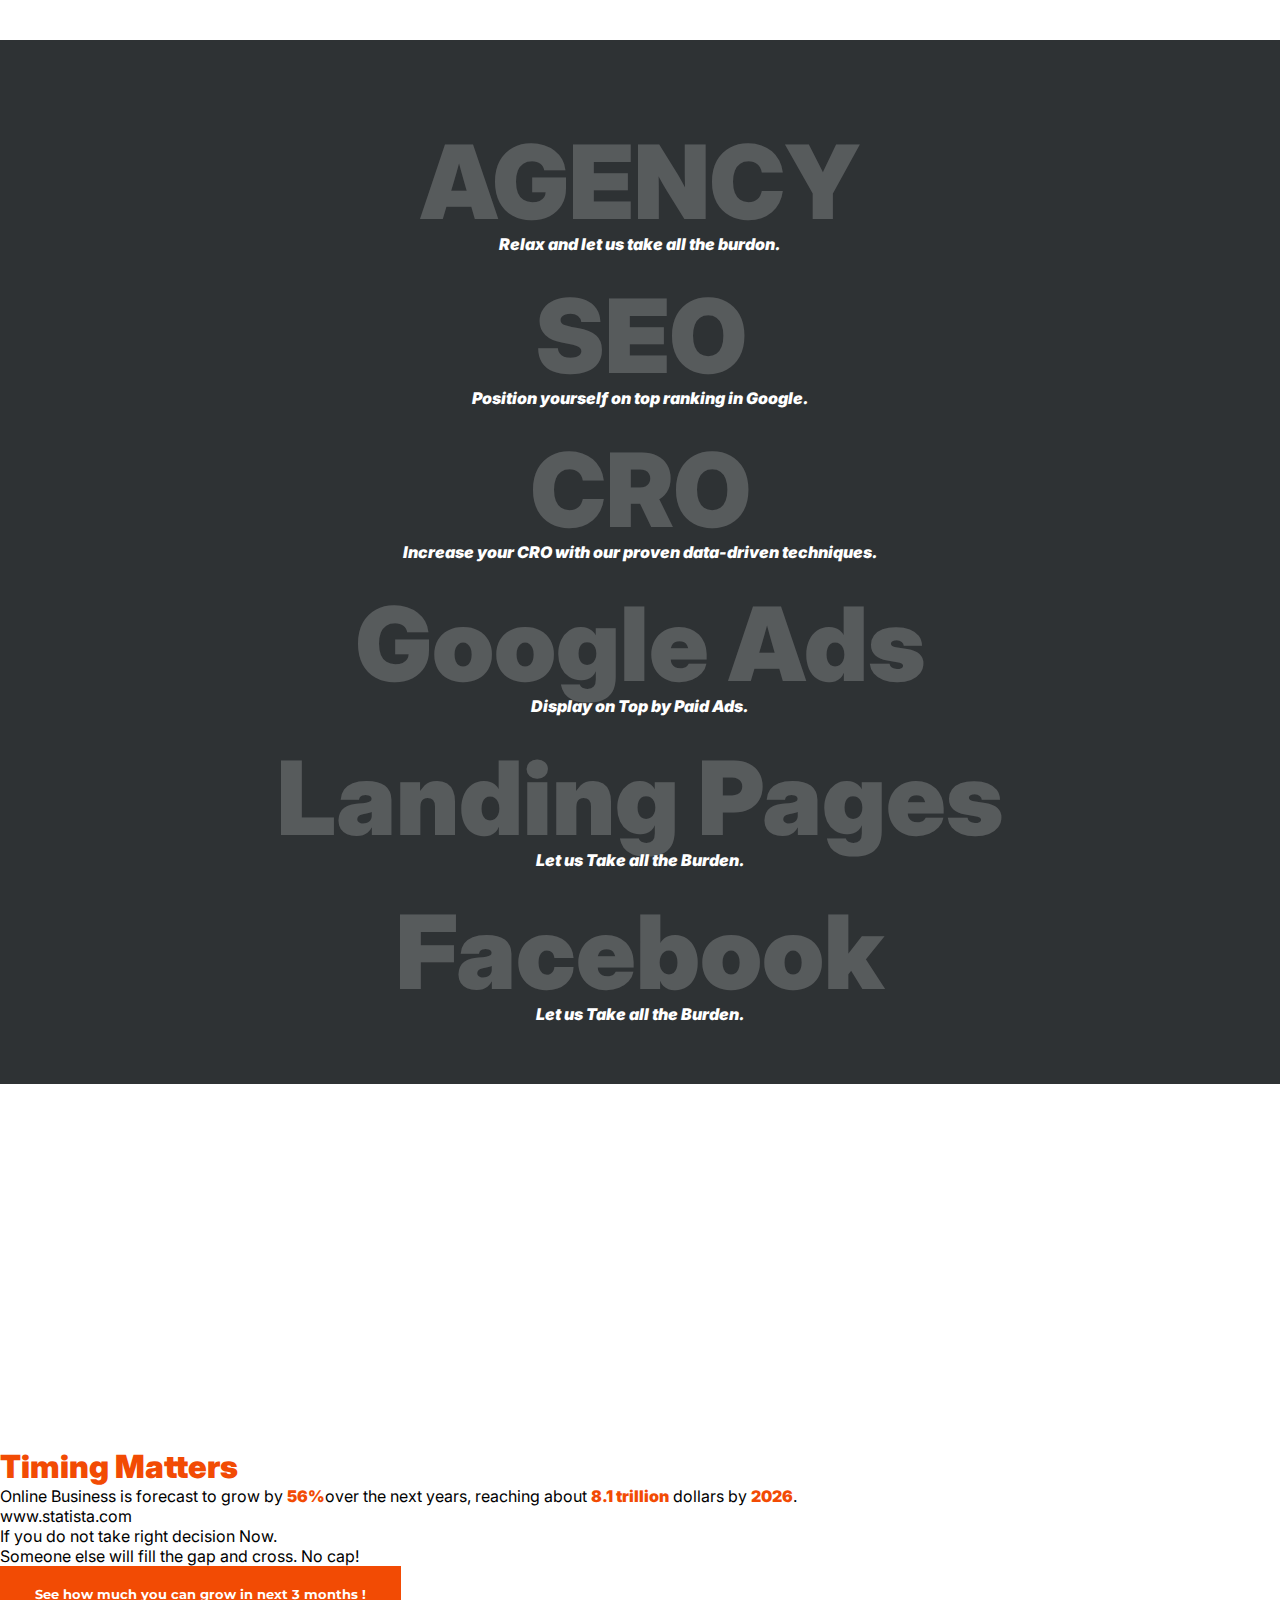
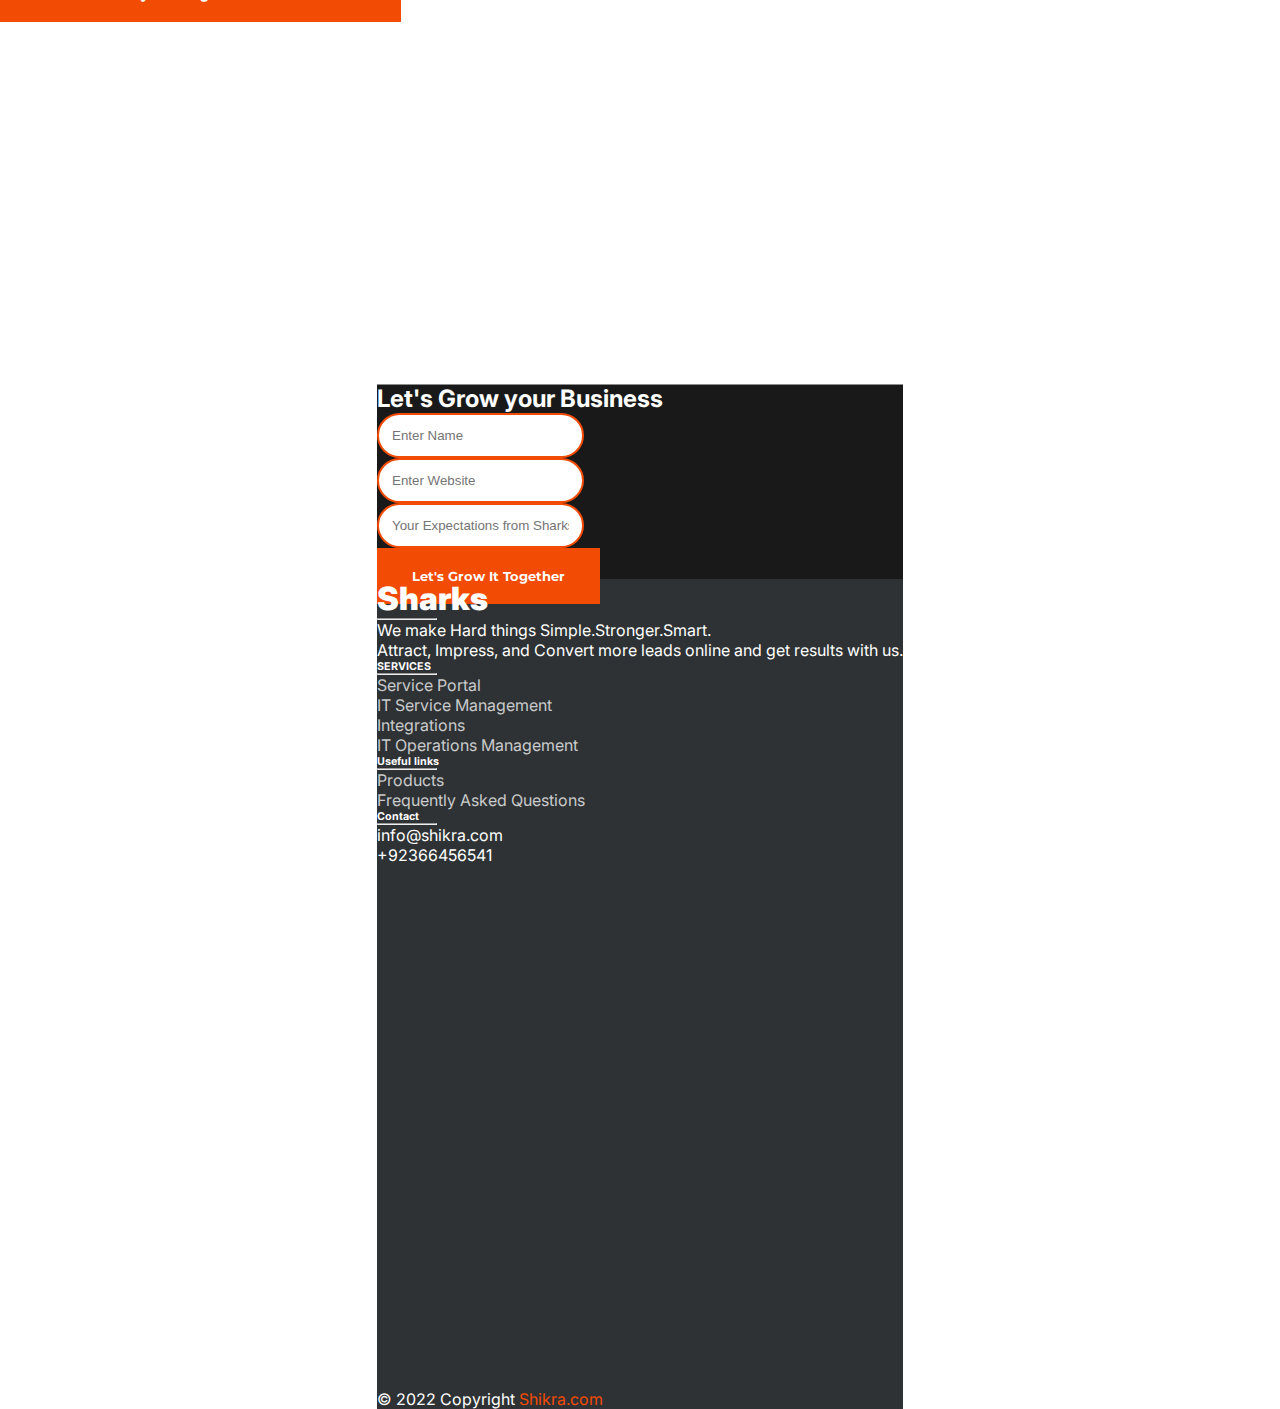
==== commit dbb6fbc9: "Responsive Added" ====
--- a/index.html
+++ b/index.html
@@ -28,9 +28,9 @@
         <div class="container">
             <div class="row align-items-center" >
                 <div class="col-md-7 order-2 order-md-1">
-                  <div class="row justify-content-center ">
+                  <div class="row justify-content-evenly ">
                   <div class="col-3 ">
-                    <ul>
+                    <ul class="p-0">
                       <li class="menu-text-size style1 mylinks font-weight-bold my-2"><a href="index.html"
                          data-text="Home" class="active">Home </a></li>
                       <li class="menu-text-size style1 mylinks font-weight-bold my-2"><a href="clients.html" 
@@ -43,7 +43,7 @@
                   </ul>
                   </div>
                   <div class="col-4 ">
-                    <ul>
+                    <ul class="p-0">
                       <li class="menu-text-size style1 mylinks font-weight-bold my-2"><a href="business.html"
                          data-text="Business" class="active">Business </a></li>
                       <li class="menu-text-size style1 mylinks font-weight-bold my-2"><a href="loans.html" 
@@ -58,7 +58,7 @@
                 </div>
                    
                 </div>
-                <div class="col-md-5 text-center m-auto order-md-2 order-1 mt-2">
+                <div class="col-md-5 text-center m-auto order-md-2 order-1 mt-2 d-none d-md-block">
                     <img src="assets/img/logo.png" class="img-fluid d-none d-md-block" alt="">
                     <img src="assets/img/centered.png" style="height: 170px; margin: auto;" class="img-fluid d-block d-md-none" alt="">
                 </div>
@@ -105,37 +105,12 @@
         <input type="text" class="form-control" placeholder="Let's predict and plan your business growth for next 90 days.">
         <button class="btn-primary btn mt-4">Find Now</button>
       </div>
-      <!-- <div class="container">
-        <div class="row justify-content-center trust">
-          <div class="col-md-2 mt-3 text-center ">
-              <div class="card border-0">
-                <div class="card-body m-auto ">
-                    <img src="images/google.jpg" class="img-fluid" alt="">
-                    <img src="" alt="">
-                   
-                </div>
-              </div>
-          </div>
-          <div class="col-md-2 mt-3 text-center">
-            <div class="card border-0">
-              <div class="card-body">
-                  <img src="images/upwork.jfif" class="img-fluid" alt="">
-                  <img src="" alt="">
-                  
-              </div>
-            </div>
-        </div>
-        </div>
-      </div> -->
-        
-    </div>
-
-    
+    </div>
   </section>  
 
 
   <section class="custom-container-fluid bg-dark">
-    <div class="col-md-9 mx-auto text-center text-white">
+    <div class="col-md-9 col-10  mx-auto text-center text-white">
           <h2 class=" text-white display-4">Growing Business Onine Is Hard.</span> </h2>
           <p class="heading display-3">We make it 3X <br> <span class="display-4 text-success heading"> Simple. Stronger. Smarter. </span>  </p>
           <h1>💸 </h1>
@@ -144,7 +119,7 @@
   
 
   <section class="custom-container-fluid ">
-    <div class="col-md-8 ">
+    <div class="col-md-9 col-10  mx-auto ">
           <p class="">Common Mistake we found working with small and Struggling Brands like You. </p>
           <h1 class="heading">Business owners think they know their business. But <br> <span class="text-success"> Most often</span>, They don't. </h1>
           <p class="mt-3">If they knew it, 
@@ -159,43 +134,50 @@
 
 
   <section class="custom-container-fluid my-5 bg-dark slider__wraper">
-    <div class="col-md-9 mx-auto text-center text-white">
+    <div class="col-md-9 col-10 mx-auto text-center text-white">
        <h1 class="display-4">Why Choose Us for <br><span class="text-success heading">Your Business Growth.</span> </h1>
        <div class="col-md-8 m-auto">
-         <p>We are trusted and loved by the Top Brands. We are no more new to the Business.</p>
+        <p>We’re a 360 digital agency helping businesses across the Sweden and United States to grow their revenue to 3X and more !</p>
        </div>
-       <div class="row justify-content-center">
-          <div class="col-md-5">
+       <div class="row justify-content-center my-5">
+          <div class="col-md-5 mt-3">
               <img src="images/one.PNG" class="img-fluid" alt="">
           </div>
-          <div class="col-md-5">
+          <div class="col-md-5 mt-3">
               <img src="images/two.PNG" class="img-fluid" alt="">
           </div>
        </div>
+       <div class="col-md-6 m-auto ">
+        <p> We take Pride in having long term clients for almost 8 years and still counting.</p>
+       
+      </div>
      </div>
   </section>
 
      <section class="custom-container-fluid my-5">
       <div class="col-md-12 mx-auto text-center">
-     <div class="col-md-9 mx-auto text-center ">
+     <div class="col-md-9 col-10 mx-auto text-center ">
       <h1 class="display-4">Working with Some <br><span class="text-success heading">Great Clients</span> </h1>
       <div class="col-md-8 m-auto">
-        <p>We are trusted and loved by the Top Brands. We are no more new to the Business.</p>
+        <p>We are trusted and loved by the <span class="text-success">Top Brands</span>  that were Small and Struggling businesses just like You ! <br>
+          They all have grown bigger and bigger. 
+          You can get their too !
+        </p>
       </div>
       <div class="row justify-content-center bg-white">
-         <div class="col-md-2 mt-3">
+         <div class="col-lg-2 col-4 col- mt-3">
              <img src="images/client1.png" class="img-fluid" loading="lazy" alt="">
          </div>
-         <div class="col-md-2 mt-3">
+         <div class="col-lg-2 col-4 mt-3">
              <img src="images/client2.png" class="img-fluid" loading="lazy" alt="">
          </div>
-         <div class="col-md-2 mt-3">
+         <div class="col-lg-2 col-4 mt-3">
              <img src="images/client3.png" class="img-fluid" loading="lazy" alt="">
          </div>
-         <div class="col-md-2 mt-3">
+         <div class="col-lg-2 col-4 mt-3">
              <img src="images/client4.png" class="img-fluid" loading="lazy" alt="">
          </div>
-         <div class="col-md-2 mt-3">
+         <div class="col-lg-2 col-4 mt-3">
              <img src="images/client5.png" class="img-fluid" loading="lazy" alt="">
          </div>
       </div>
@@ -204,12 +186,10 @@
     </section>
 
     <section class="custom-container-fluid my-5 bg-dark slider__wraper">
-      <div class="col-md-9 mx-auto text-center text-white">
-
      <div class="custom-container-fluid my-5 bg-dark slider__wraper">
       <div class="section-slider text-center">
        <div class="pb-5">
-        <div class="col-md-9 mx-auto text-center text-white">
+        <div class="col-md-9 col-10 mx-auto text-center text-white">
          <h2 class=" display-4 text-white" style="font-weight: 400;">Our Clients  <span class="text-success fw-bold heading"> Get Results</span></h2>
          <p class="text-white">We blend our more than 8 Years of experience  with Your Business Requirements and <br>  Drive Insane Results with Data-Driven Strategies.</p>
          </div>
@@ -261,7 +241,7 @@
 
 
 <section class="custom-container-fluid ">
-  <div class="col-md-8">
+  <div class="col-md-9 col-10 mx-auto">
     <p>We are Result-Oriented  </p>
     <h1 class="heading">We have invested our <span class="text-success">Major Time</span> <br>understanding <span class="text-success"> " WHY "</span>  of businesses <br>not scaling.</h1>
     <h2>which leads us to Develop  <span class="fw-bold">"Our Process"</span> </h2> 
@@ -302,7 +282,7 @@
 
   <section>
   <div class="custom-container-fluid my-5 ">
-    <div class="col-md-8 m-auto   ">
+    <div class="col-md-9 col-10 m-auto   ">
       <h1 class="heading display-3 text-success">Timing Matters</h1>
       <p class="mt-4 normal-text ">Online Business is forecast to grow by  <span class="text-success heading">56%</span>over the next years, reaching about <span class="text-success heading">  8.1 trillion</span>  dollars by  <span class="text-success heading">2026</span>.
         <p class="blockquote-footer"><a href="https://www.statista.com/statistics/379046/worldwide-retail-e-commerce-sales/">www.statista.com</a></p>
--- a/css/style.css
+++ b/css/style.css
@@ -186,11 +186,17 @@
   min-height: 200px;
 }
 
-
-
 /* =================== NAVBAR =================== */
-
-
+.menu-text-size{
+  font-size: 2rem;
+}
+
+  /* Extra small devices (phones, 600px and down) */
+@media only screen and (max-width: 600px) {
+  .menu-text-size{
+    font-size: 1.4rem;
+  }
+}
 
 /* ============== HAMBURGER ======================= */
 .header-logo{
@@ -310,7 +316,6 @@
     overflow: hidden;
     z-index: 1000;
   }
-  
    .visible{
     clip-path: circle(2000px at 100% -20px );
     -webkit-clip-path:circle(2000px at 100% -20px );
@@ -320,18 +325,22 @@
     transition: 0.1s ease-in-out;
   }
   .nav ul li a{
-      text-decoration: none;
-    color: #fddac0;
+    text-decoration: none;
+    color: #fff;
+    font-weight: bold;
+    font-family: var(--heading) !important;
     -webkit-text-stroke:0.5px #000;
   
   }
   .nav ul li a:before{
+    font-weight: bold;
+    font-family: var(--heading) !important;
     content: attr(data-text);
     overflow: hidden;   
     position: absolute;
     width: 0%;
-    color: #000;
-    transition: all 1s ;
+    color: var(--yellow);
+    transition: all 0.1s ;
   } 
   .nav ul li a:hover::before{
     width: 100%;
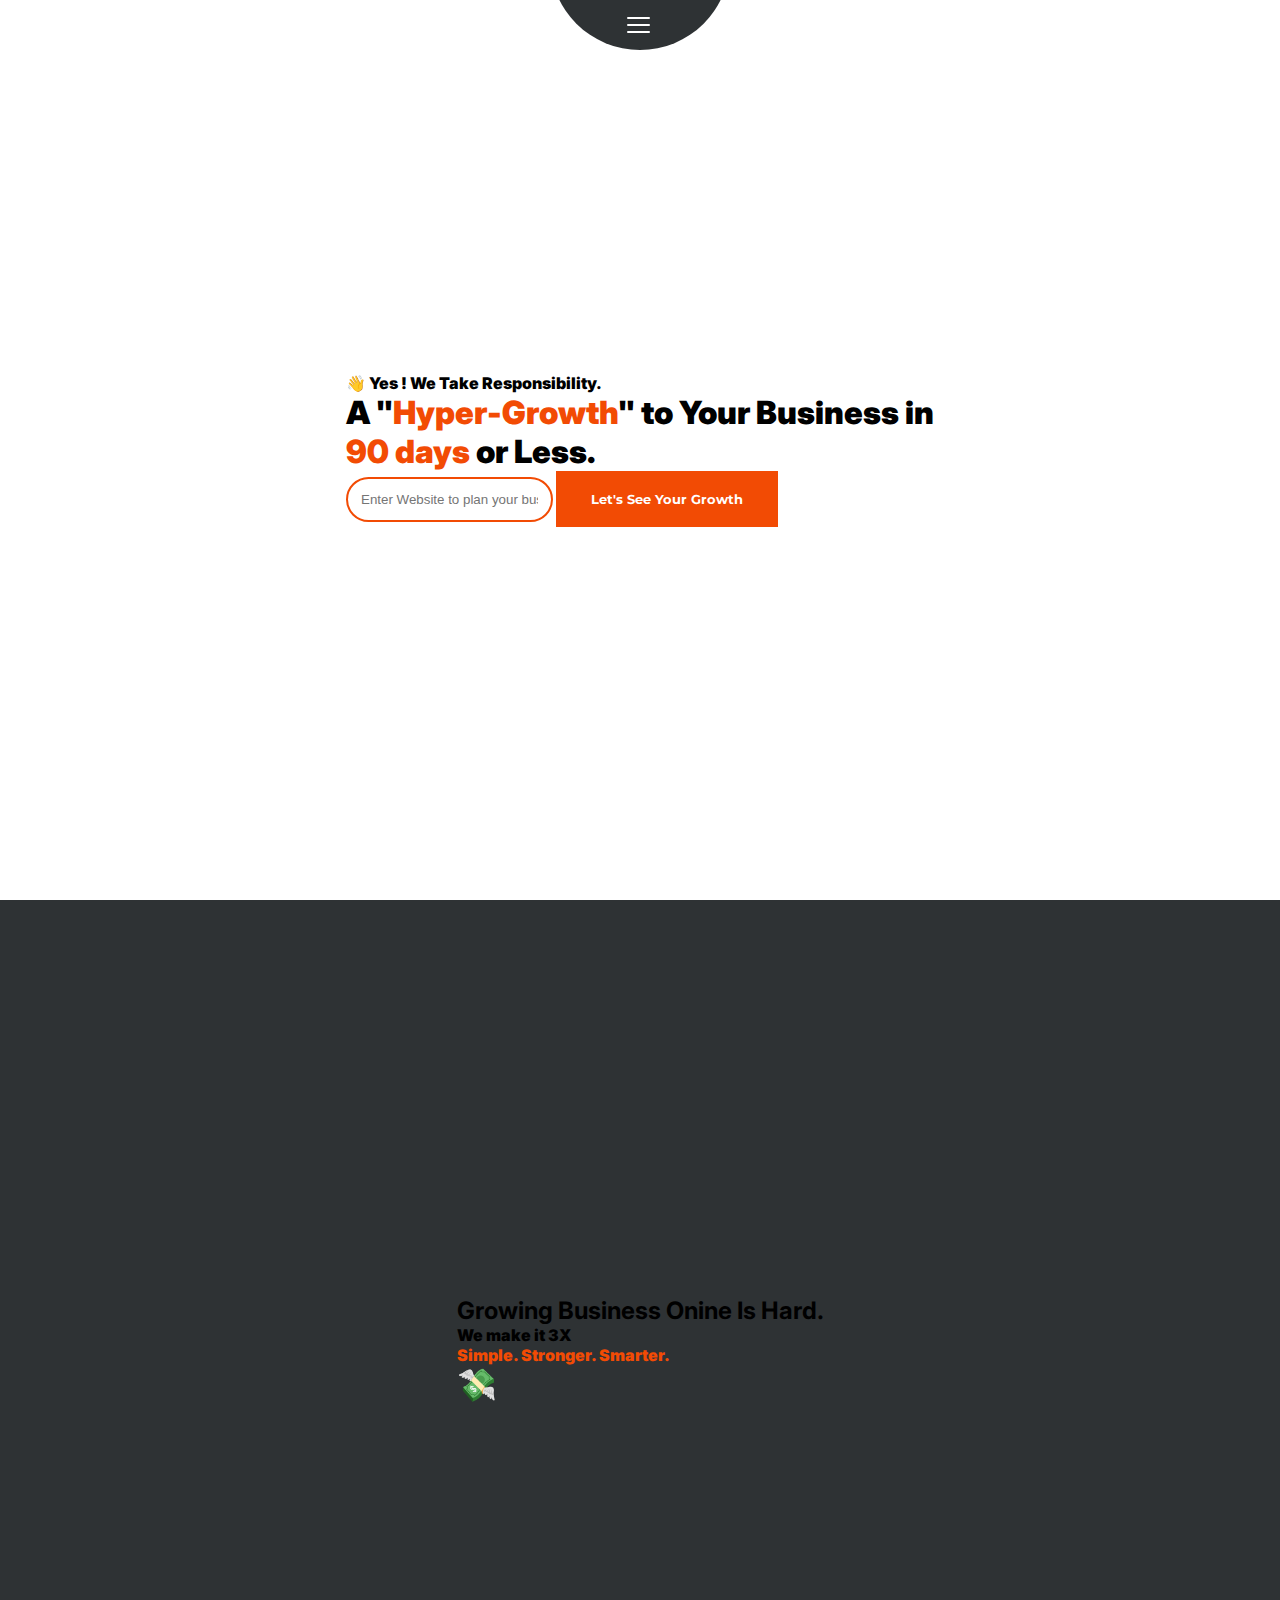
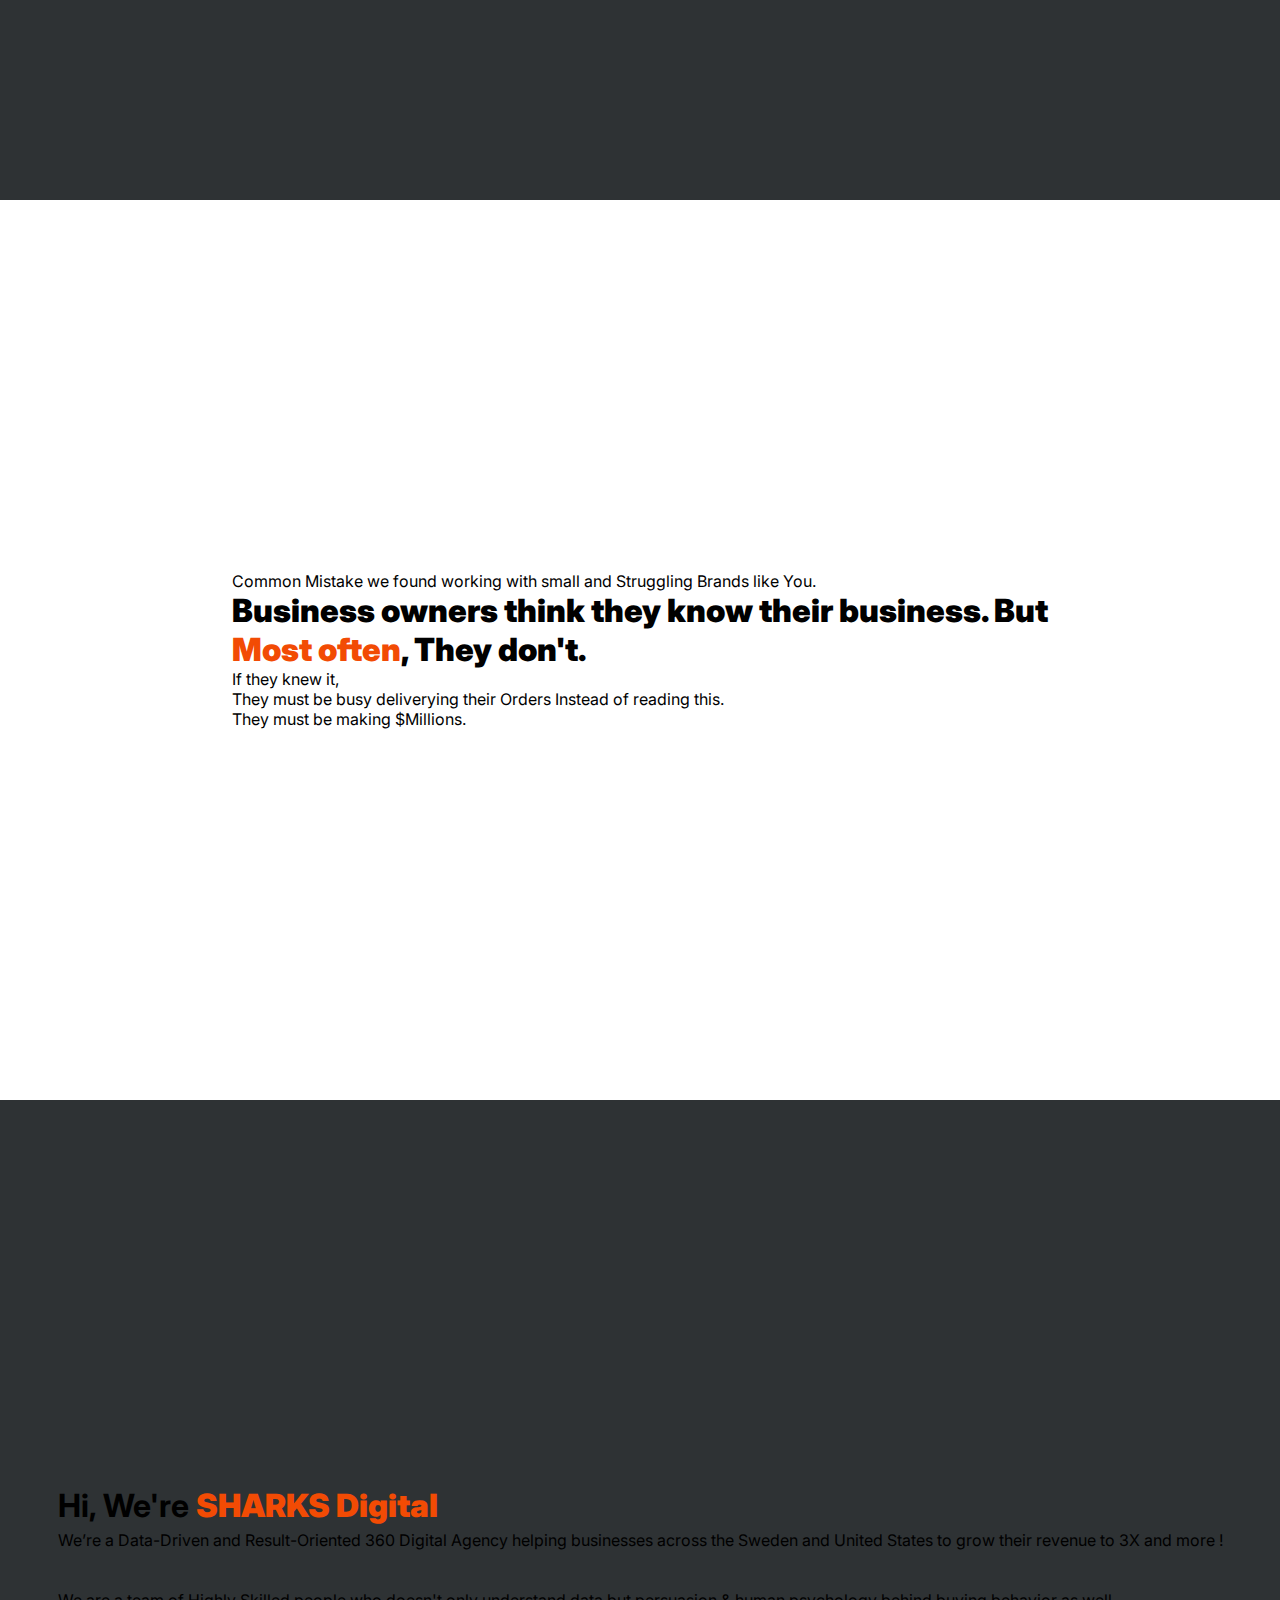
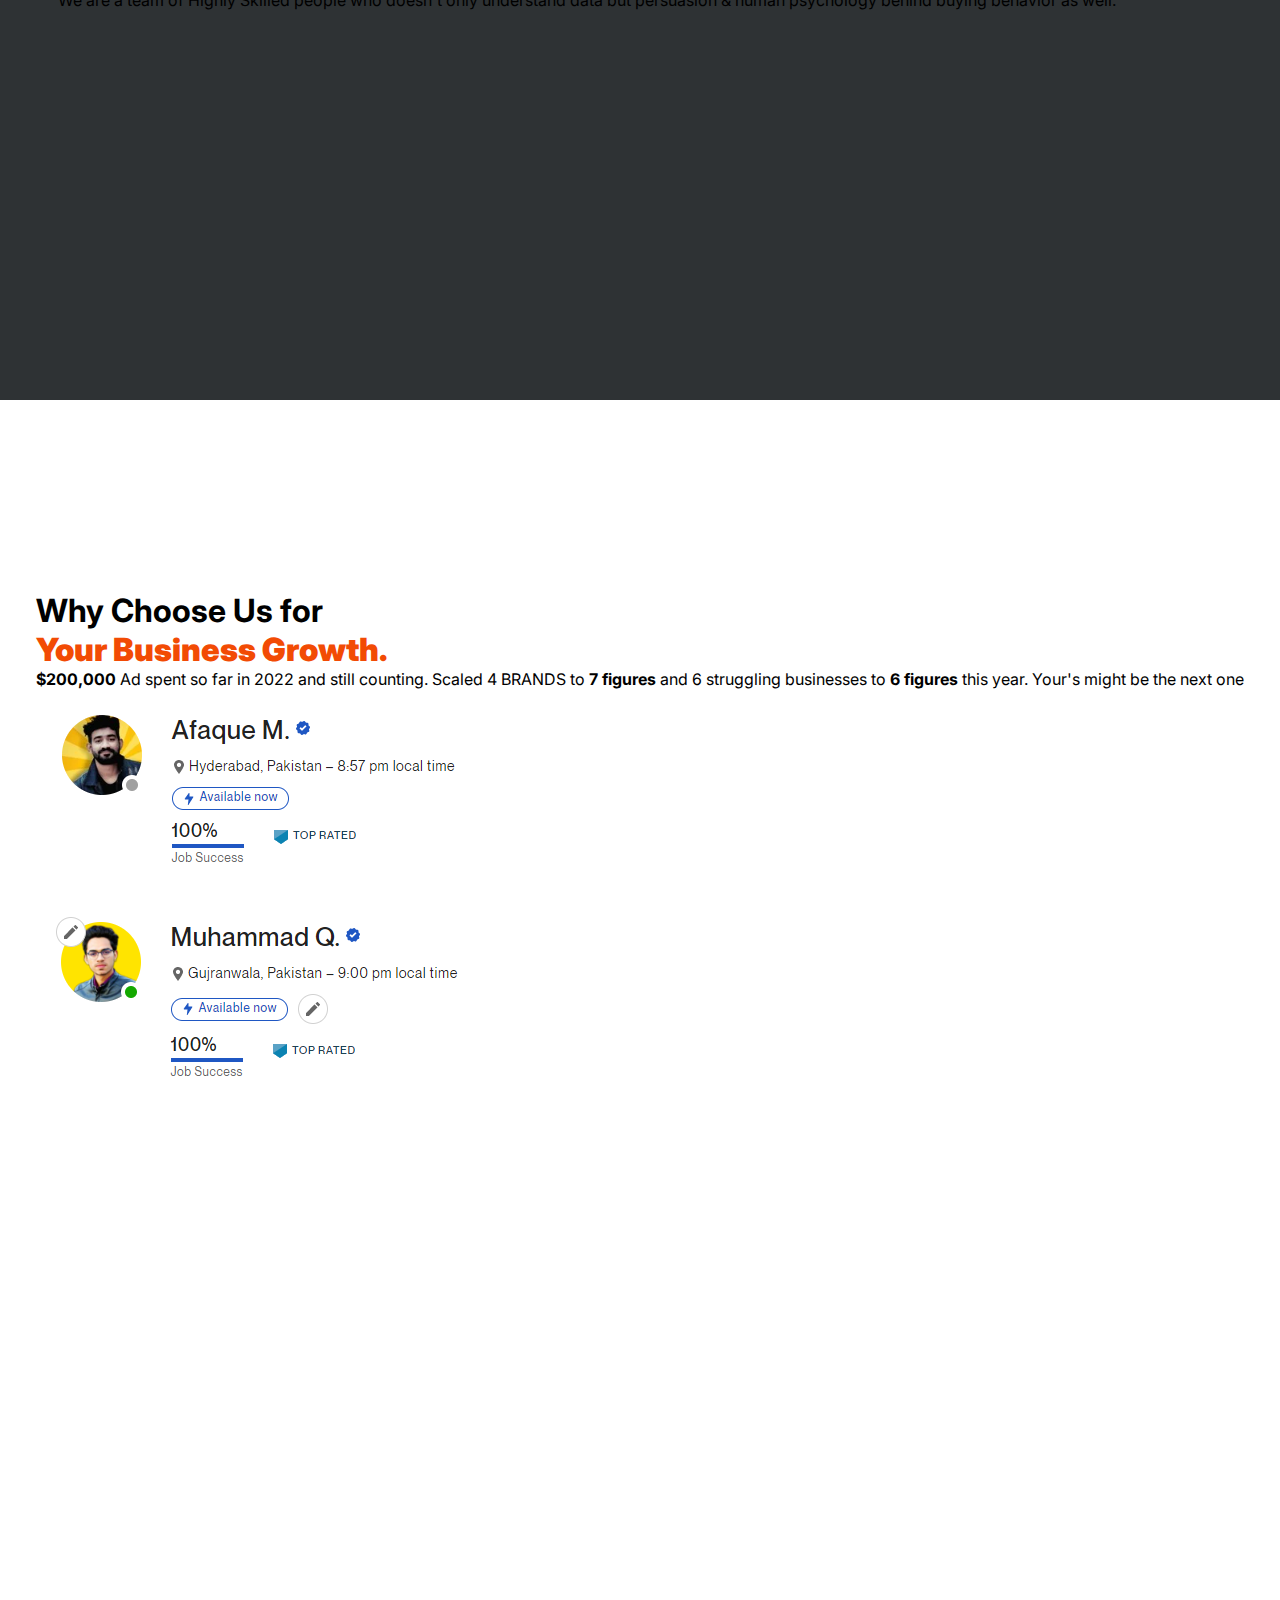
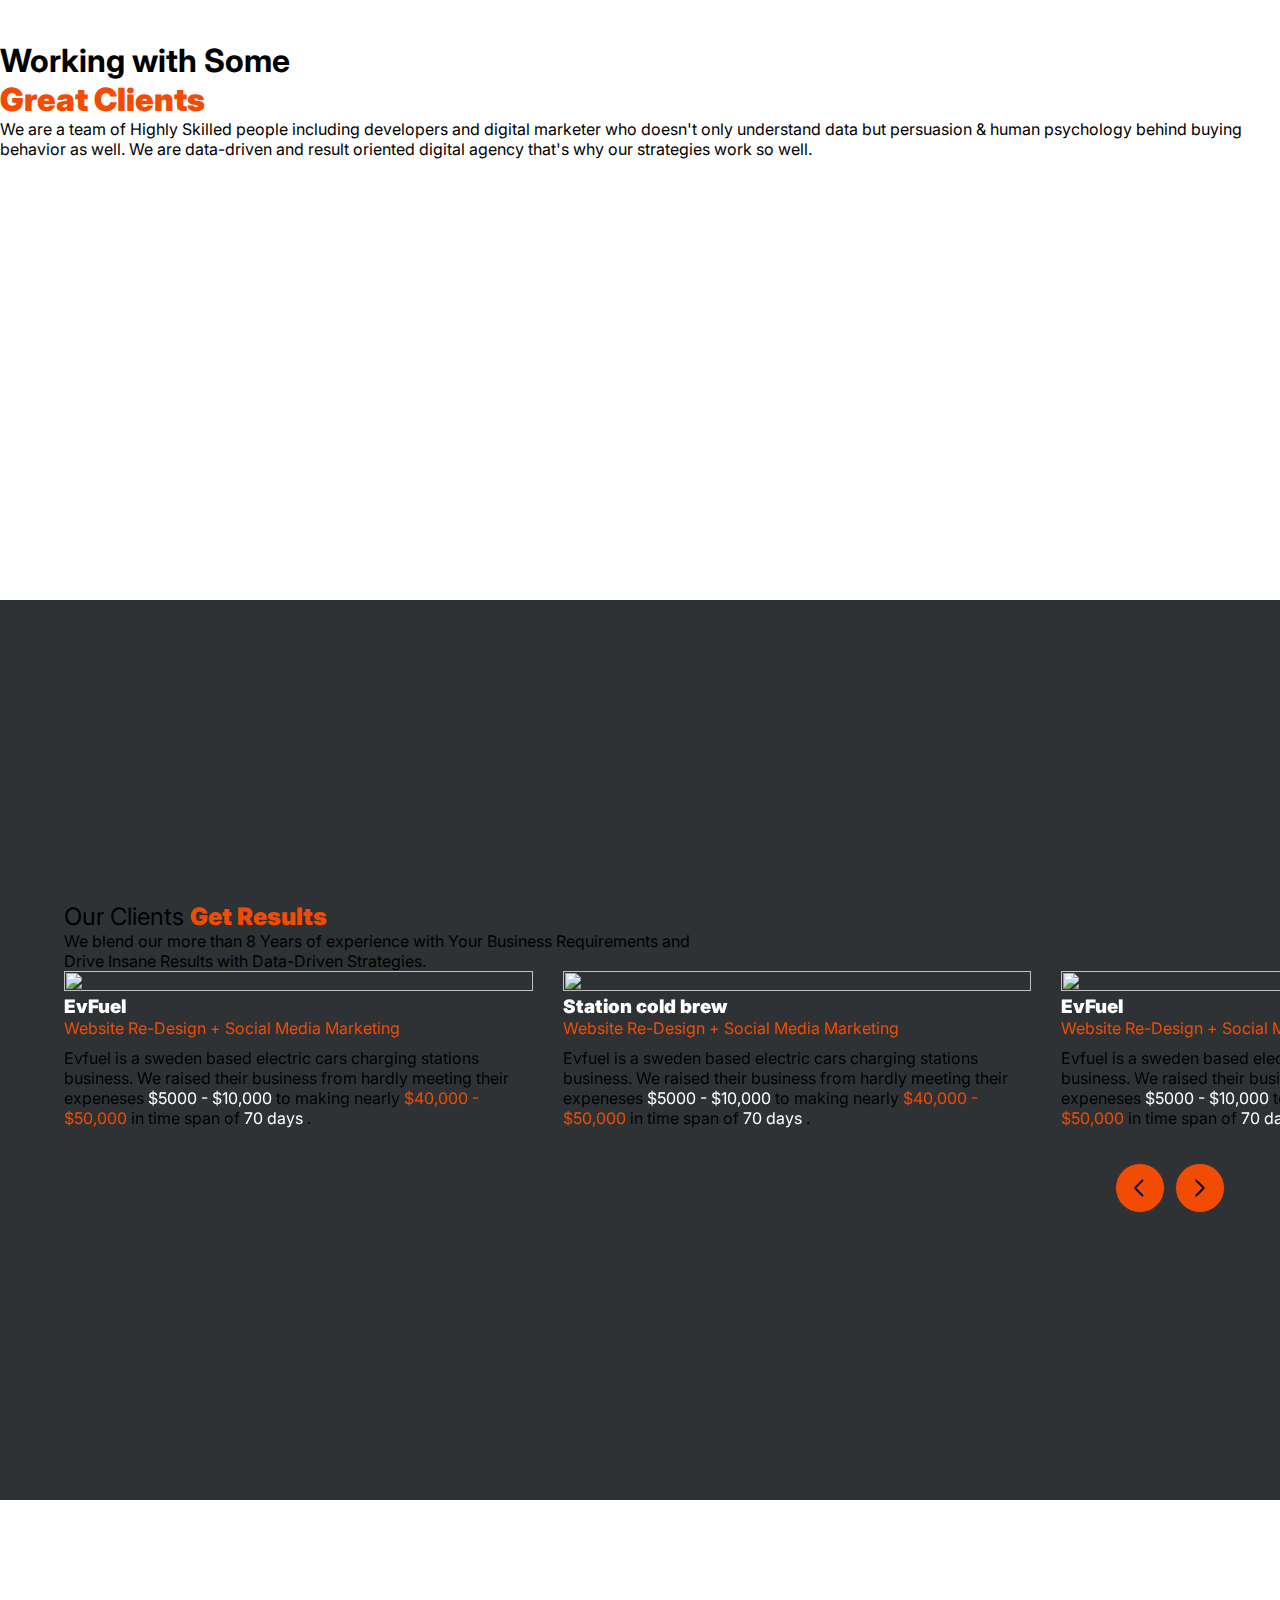
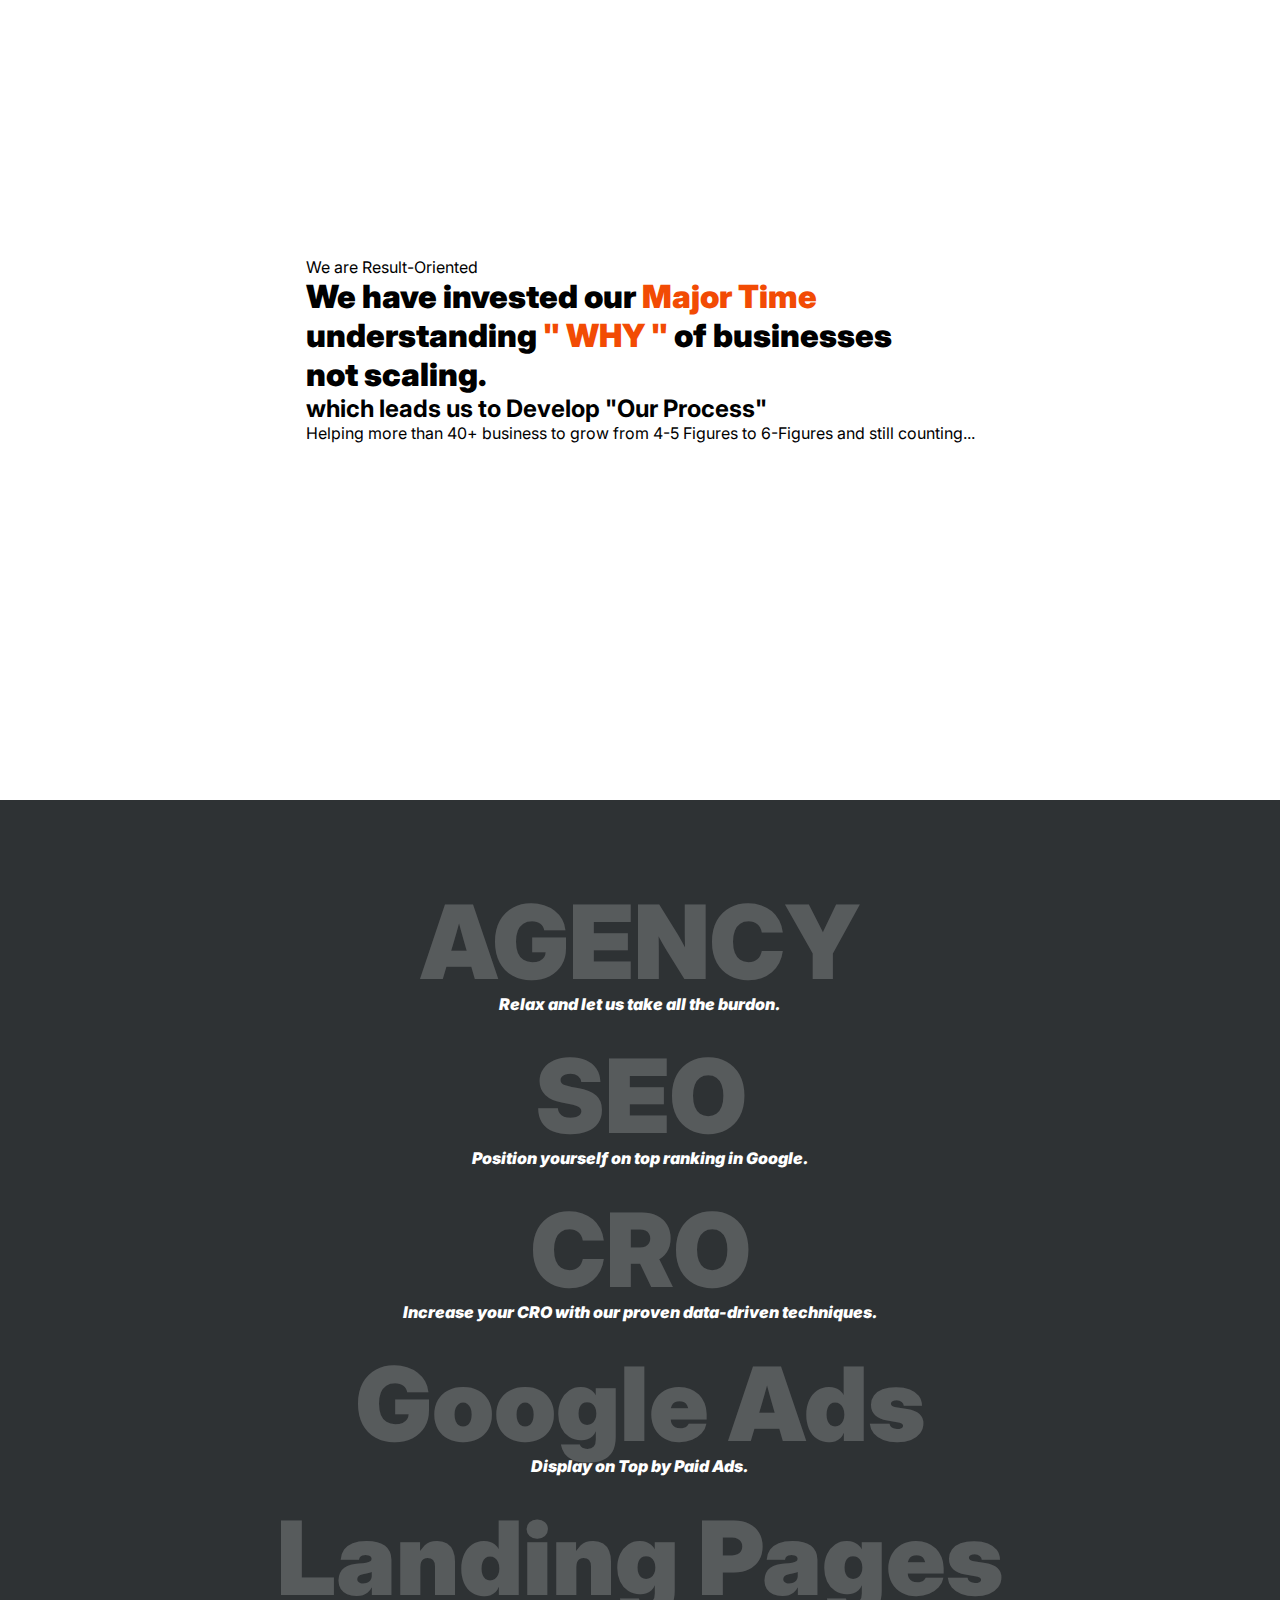
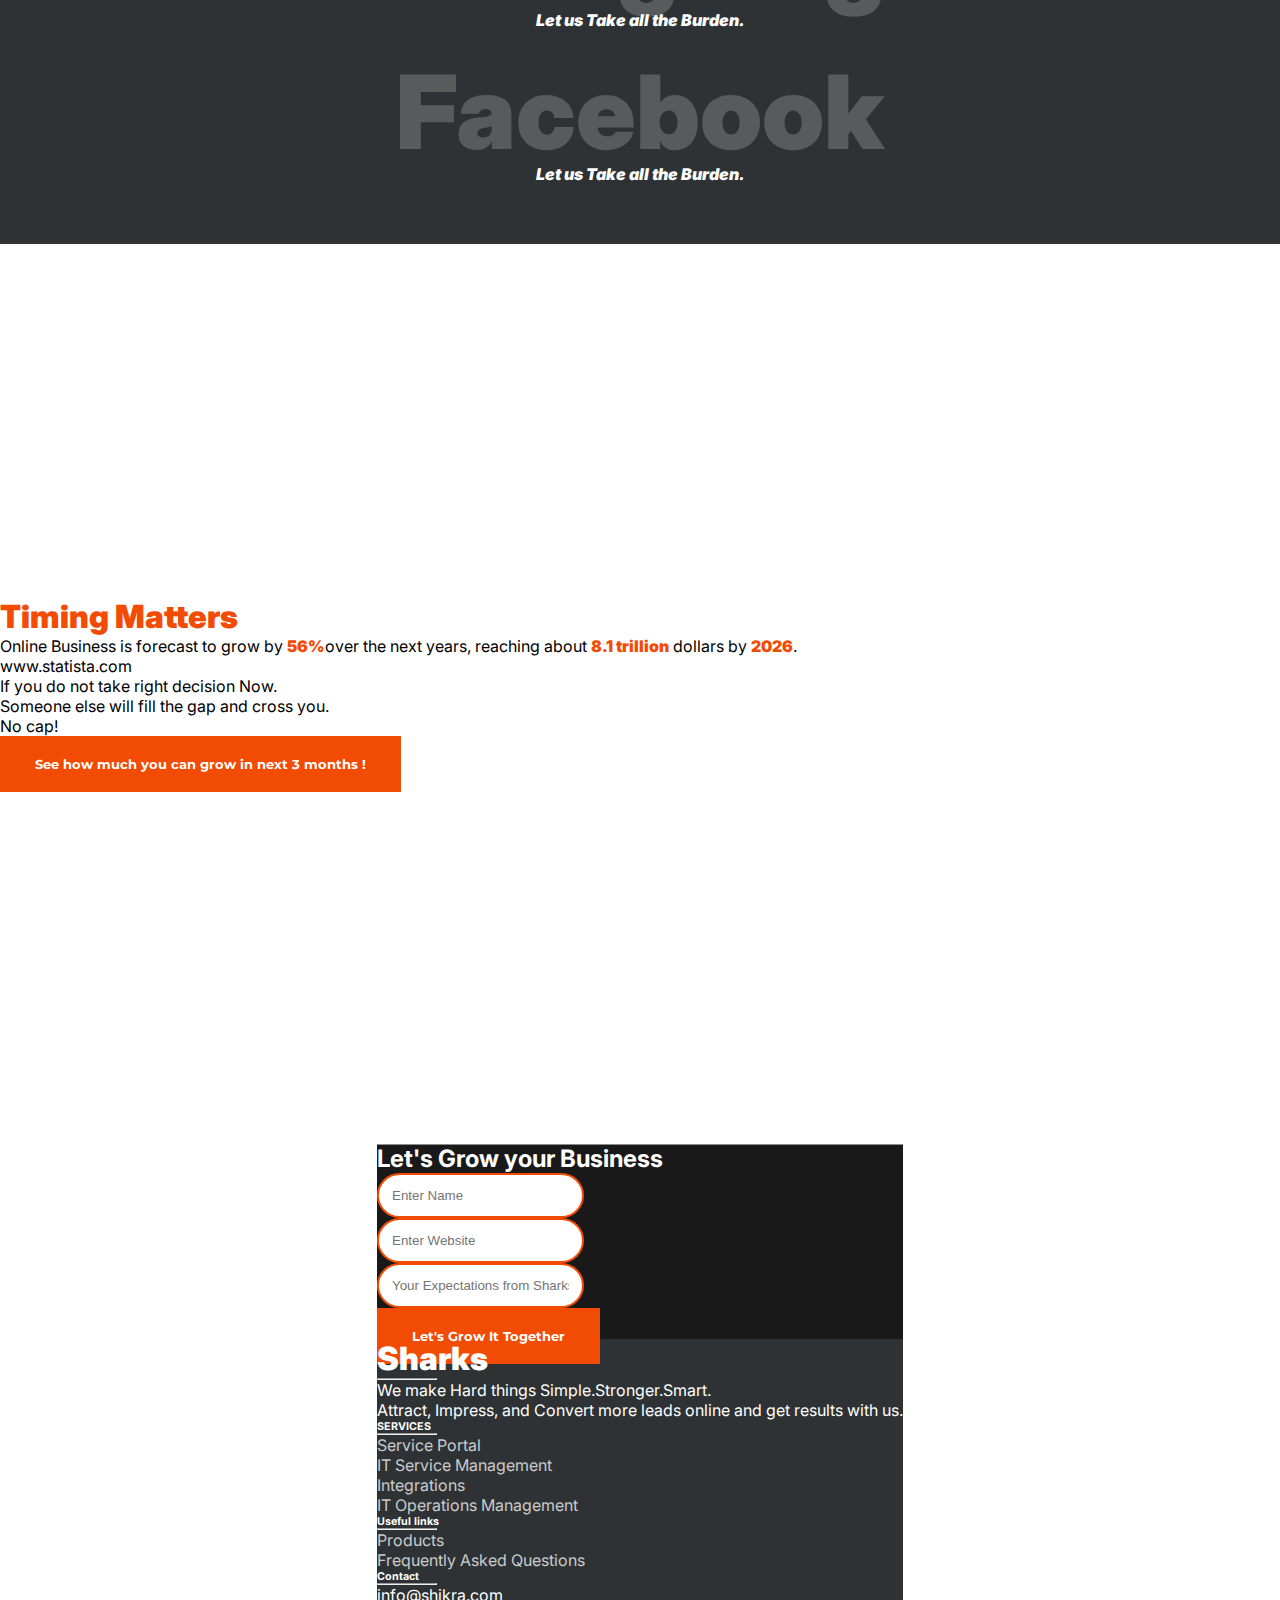
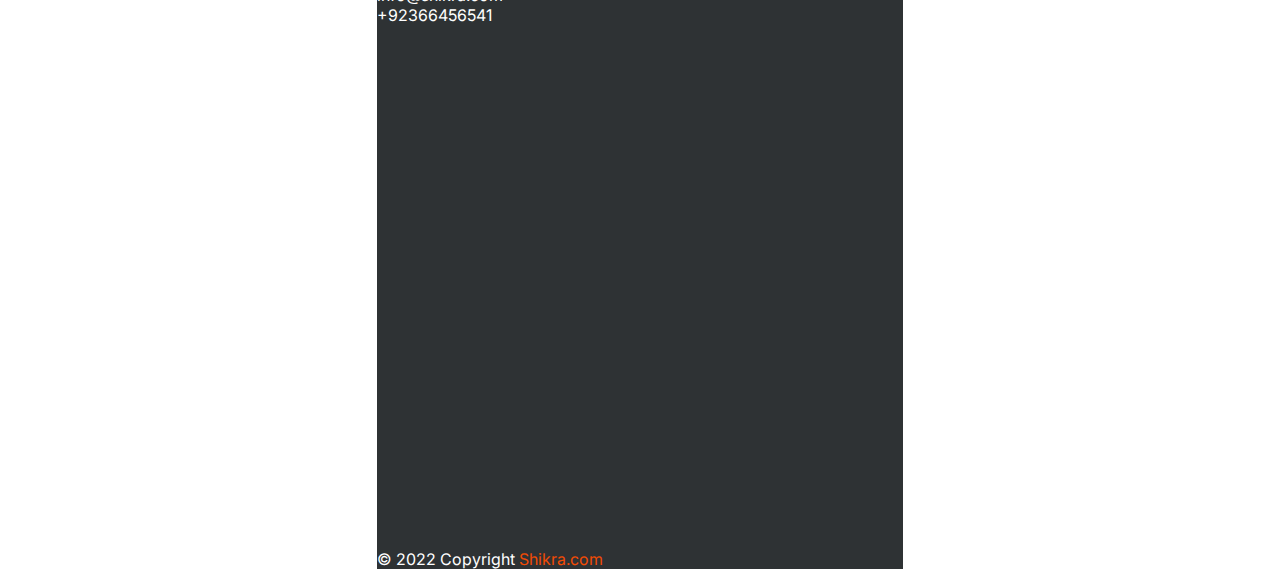
==== commit 5bc0a779: "Why Us Section" ====
--- a/index.html
+++ b/index.html
@@ -102,8 +102,8 @@
       <span class="text-success"> 90 days </span>or Less. </h1>
       
       <div class="col-md-6 m-auto mt-5">
-        <input type="text" class="form-control" placeholder="Let's predict and plan your business growth for next 90 days.">
-        <button class="btn-primary btn mt-4">Find Now</button>
+        <input type="text" class="form-control" placeholder="Enter Website to plan your business growth for next 90 days.">
+        <button class="btn-primary btn mt-4">Let's See Your Growth </button>
       </div>
     </div>
   </section>  
@@ -132,37 +132,52 @@
   </section>
   
 
-
-  <section class="custom-container-fluid my-5 bg-dark slider__wraper">
-    <div class="col-md-9 col-10 mx-auto text-center text-white">
-       <h1 class="display-4">Why Choose Us for <br><span class="text-success heading">Your Business Growth.</span> </h1>
-       <div class="col-md-8 m-auto">
-        <p>We’re a 360 digital agency helping businesses across the Sweden and United States to grow their revenue to 3X and more !</p>
-       </div>
-       <div class="row justify-content-center my-5">
+ 
+    
+   
+
+  <section class="custom-container-fluid my-5 bg-dark ">
+    <div class="col-md-9 col-10 mx-auto text-center  text-white my-5 about-us">
+      <h1 class="display-4 normal-text"> Hi, We're  <span class="text-success heading">SHARKS Digital</span> </h1>
+      <div class="col-md-8 m-auto about-us-text">
+       <p class="mt-4">We’re a Data-Driven and Result-Oriented 360 Digital Agency helping businesses across the Sweden and United States to grow their revenue to 3X and more !  <br> <br>
+        We are a team of Highly Skilled people who doesn't only understand data but persuasion & human psychology behind buying behavior as well.  
+      </div>
+
+   
+  </section>
+
+      <section class="custom-container-fluid my-5">
+      <div class="col-md-9 col-10 mx-auto text-center">
+        <h1 class="display-4">Why Choose Us for <br><span class="text-success heading">Your Business Growth.</span> </h1>
+        <div class="col-md-8 m-auto">
+        <p> <strong> $200,000 </strong>Ad spent so far in 2022 and still counting. Scaled 4 BRANDS to <strong> 7 figures</strong> and 6 struggling businesses to <strong> 6 figures</strong> this year. Your's might be the next one </p>
+        </div>
+        <div class="row justify-content-center my-5">
           <div class="col-md-5 mt-3">
               <img src="images/one.PNG" class="img-fluid" alt="">
           </div>
           <div class="col-md-5 mt-3">
               <img src="images/two.PNG" class="img-fluid" alt="">
           </div>
-       </div>
-       <div class="col-md-6 m-auto ">
-        <p> We take Pride in having long term clients for almost 8 years and still counting.</p>
-       
-      </div>
-     </div>
-  </section>
+        </div>
+        <div class="col-md-6 m-auto ">
+      </div>
+      </div>
+
+    </section>
 
      <section class="custom-container-fluid my-5">
       <div class="col-md-12 mx-auto text-center">
      <div class="col-md-9 col-10 mx-auto text-center ">
       <h1 class="display-4">Working with Some <br><span class="text-success heading">Great Clients</span> </h1>
       <div class="col-md-8 m-auto">
-        <p>We are trusted and loved by the <span class="text-success">Top Brands</span>  that were Small and Struggling businesses just like You ! <br>
+        <p> We are a team of Highly Skilled people including developers and digital marketer who doesn't only understand data but persuasion & human psychology behind buying behavior as well. 
+          We are data-driven and result oriented digital agency that's why our strategies work so well.</p>
+        <!-- <p>We are trusted and loved by the <span class="text-success">Top Brands</span>  that were Small and Struggling businesses just like You ! <br>
           They all have grown bigger and bigger. 
           You can get their too !
-        </p>
+        </p> -->
       </div>
       <div class="row justify-content-center bg-white">
          <div class="col-lg-2 col-4 col- mt-3">
@@ -287,7 +302,7 @@
       <p class="mt-4 normal-text ">Online Business is forecast to grow by  <span class="text-success heading">56%</span>over the next years, reaching about <span class="text-success heading">  8.1 trillion</span>  dollars by  <span class="text-success heading">2026</span>.
         <p class="blockquote-footer"><a href="https://www.statista.com/statistics/379046/worldwide-retail-e-commerce-sales/">www.statista.com</a></p>
       <p class="mt-3 fw-bold">If you do not take right decision Now. <br>
-        Someone else will fill the gap and cross. No cap!</p>
+        Someone else will fill the gap and cross you. <br>No cap!</p>
       <button class="btn btn-primary">See how much you can grow in next 3 months ! </button>
     </div>
   </div>
@@ -314,8 +329,6 @@
                   <div class=" form-group">
                     <input type="text" class="purple mb-2 br-round-sm form-control text-right" placeholder="Your Expectations from Sharks.">
                   </div>
-                 
-             
               </form>
               
               <button class="col-lg-8 m-auto btn-primary  br-round btn mt-4 text-center text-white">
--- a/css/style.css
+++ b/css/style.css
@@ -158,6 +158,11 @@
 }
 
 
+
+.about-us-text{
+  /* text-align: justify; */
+  line-height: 30px;
+}
 
 
 
@@ -489,13 +494,14 @@
 }
 .slider-item-wrap{
   width: 100%;
-  height: 452px;
+  /* height: 452px; */
   position: relative;
   overflow: hidden;
 }
 .slider-item-wrap img{
   max-width: 100%;
   height: 100%;
+  width: 100%;
   object-fit: cover;
 }
 .socail-overlay{
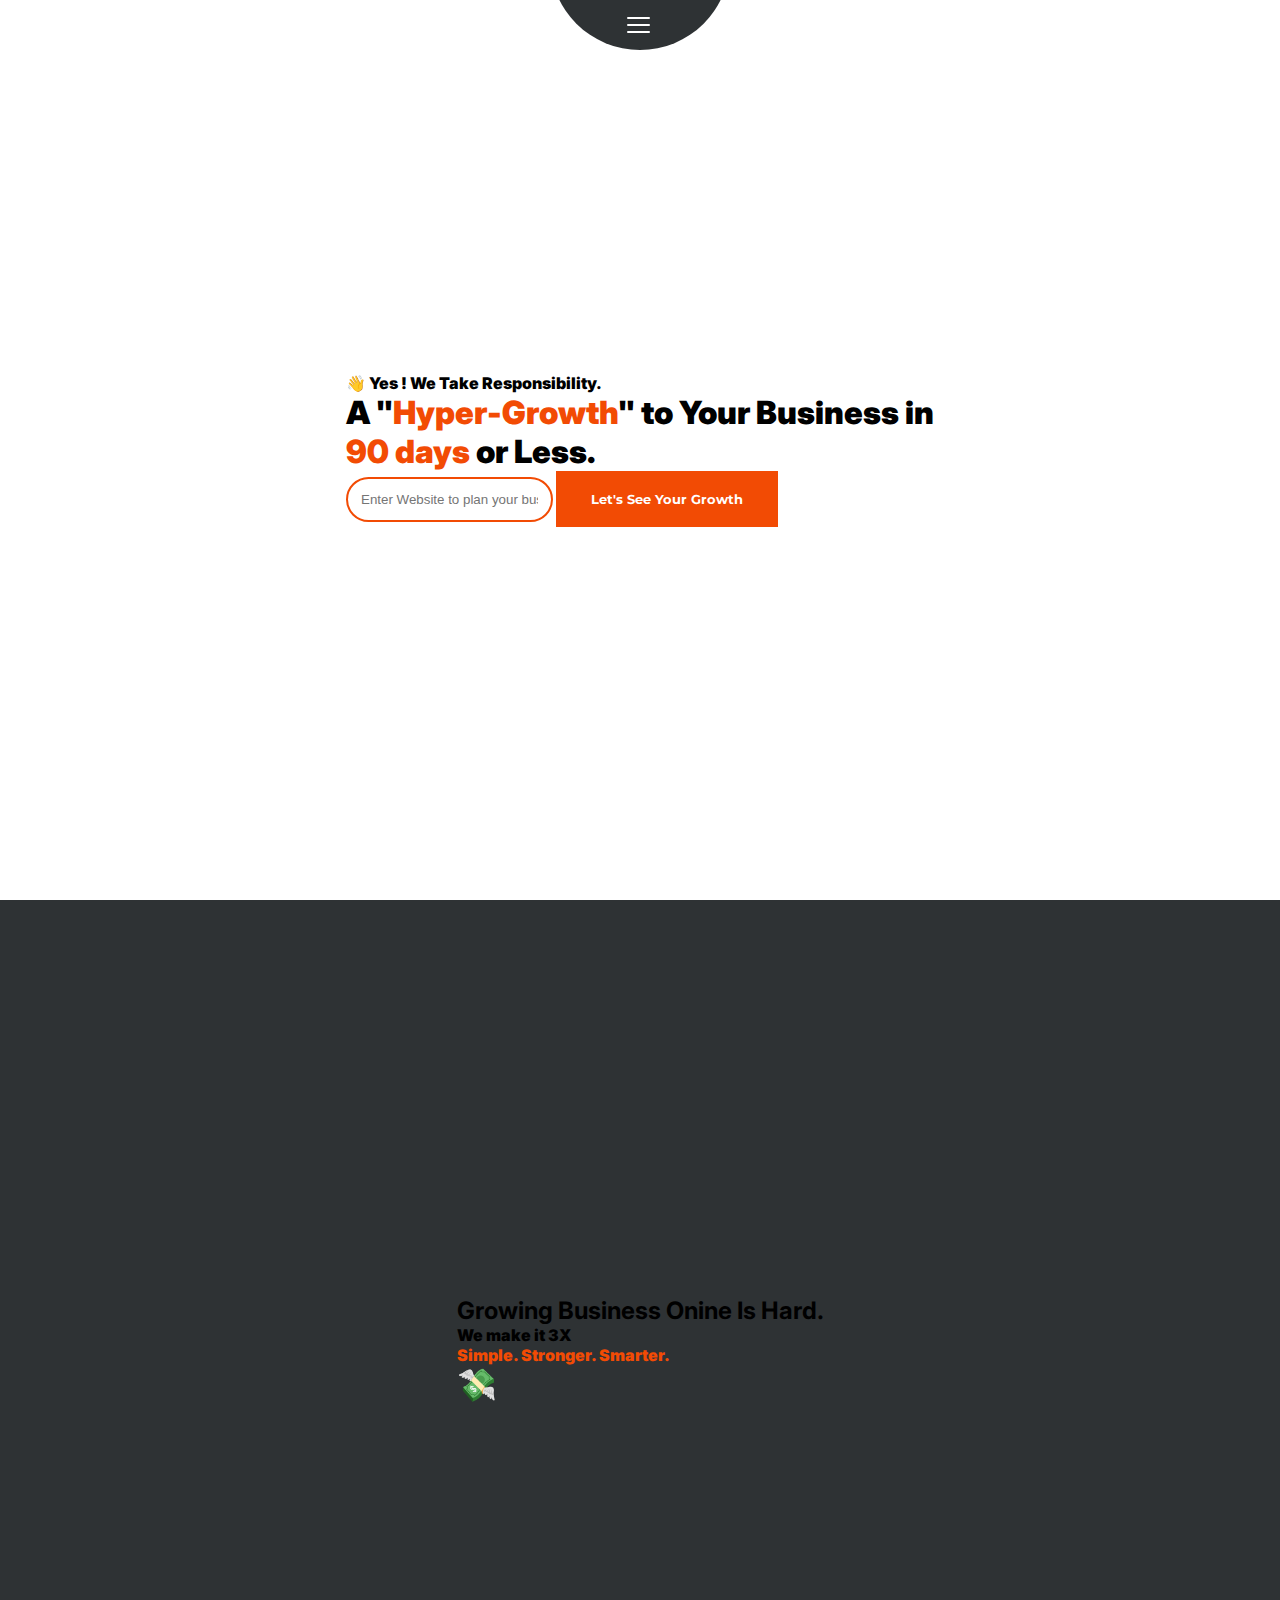
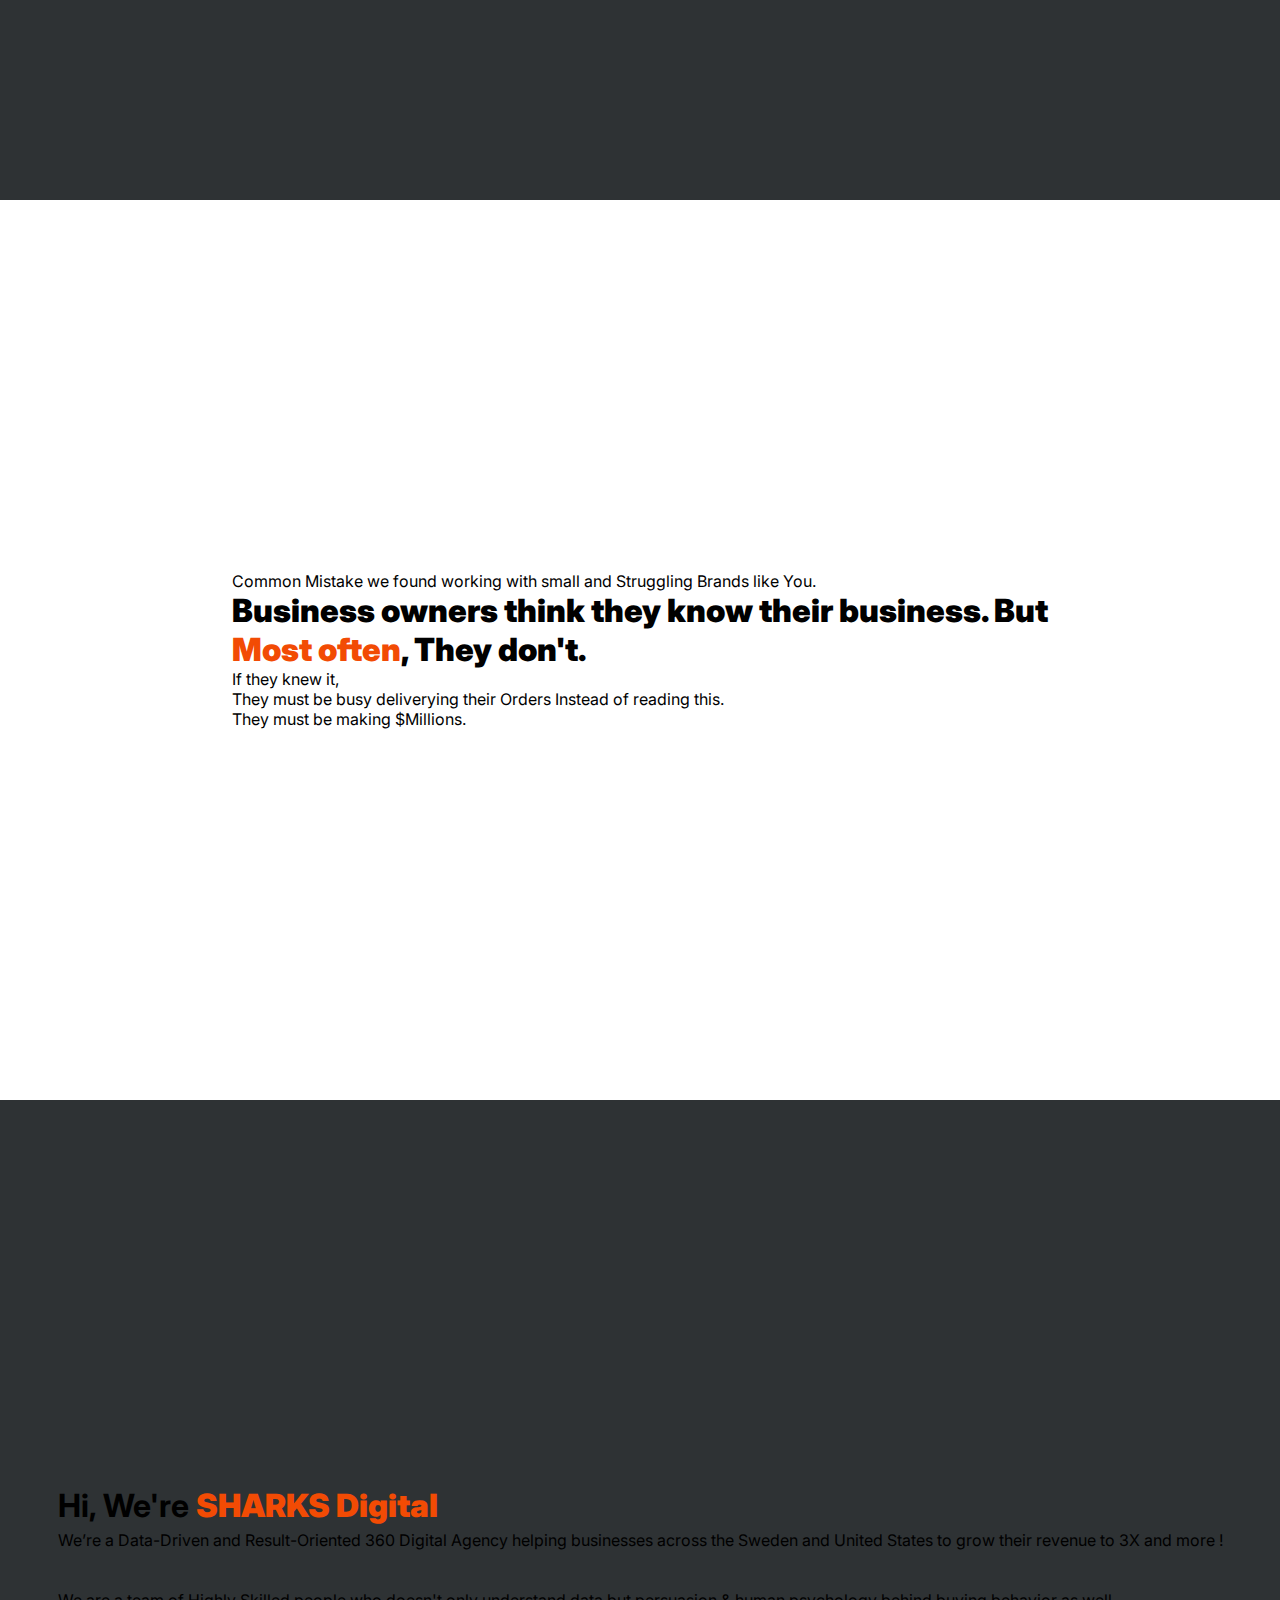
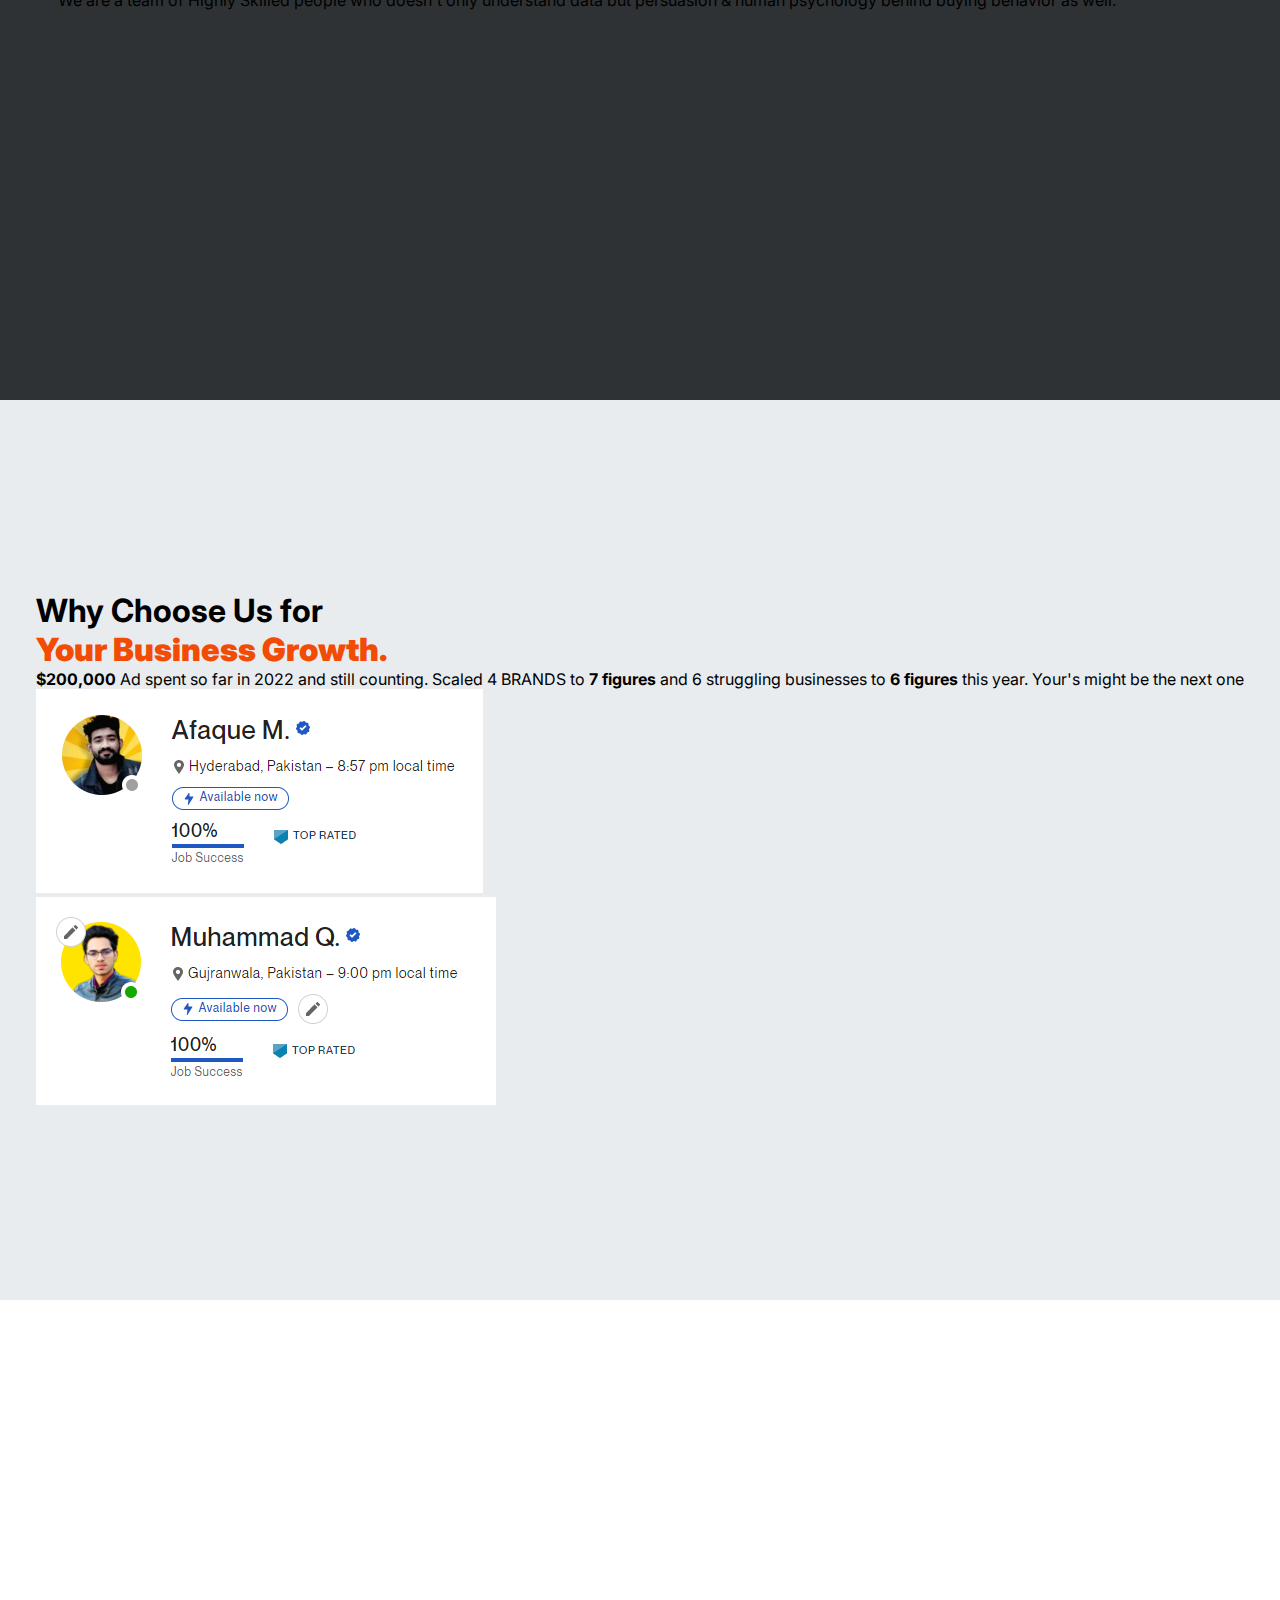
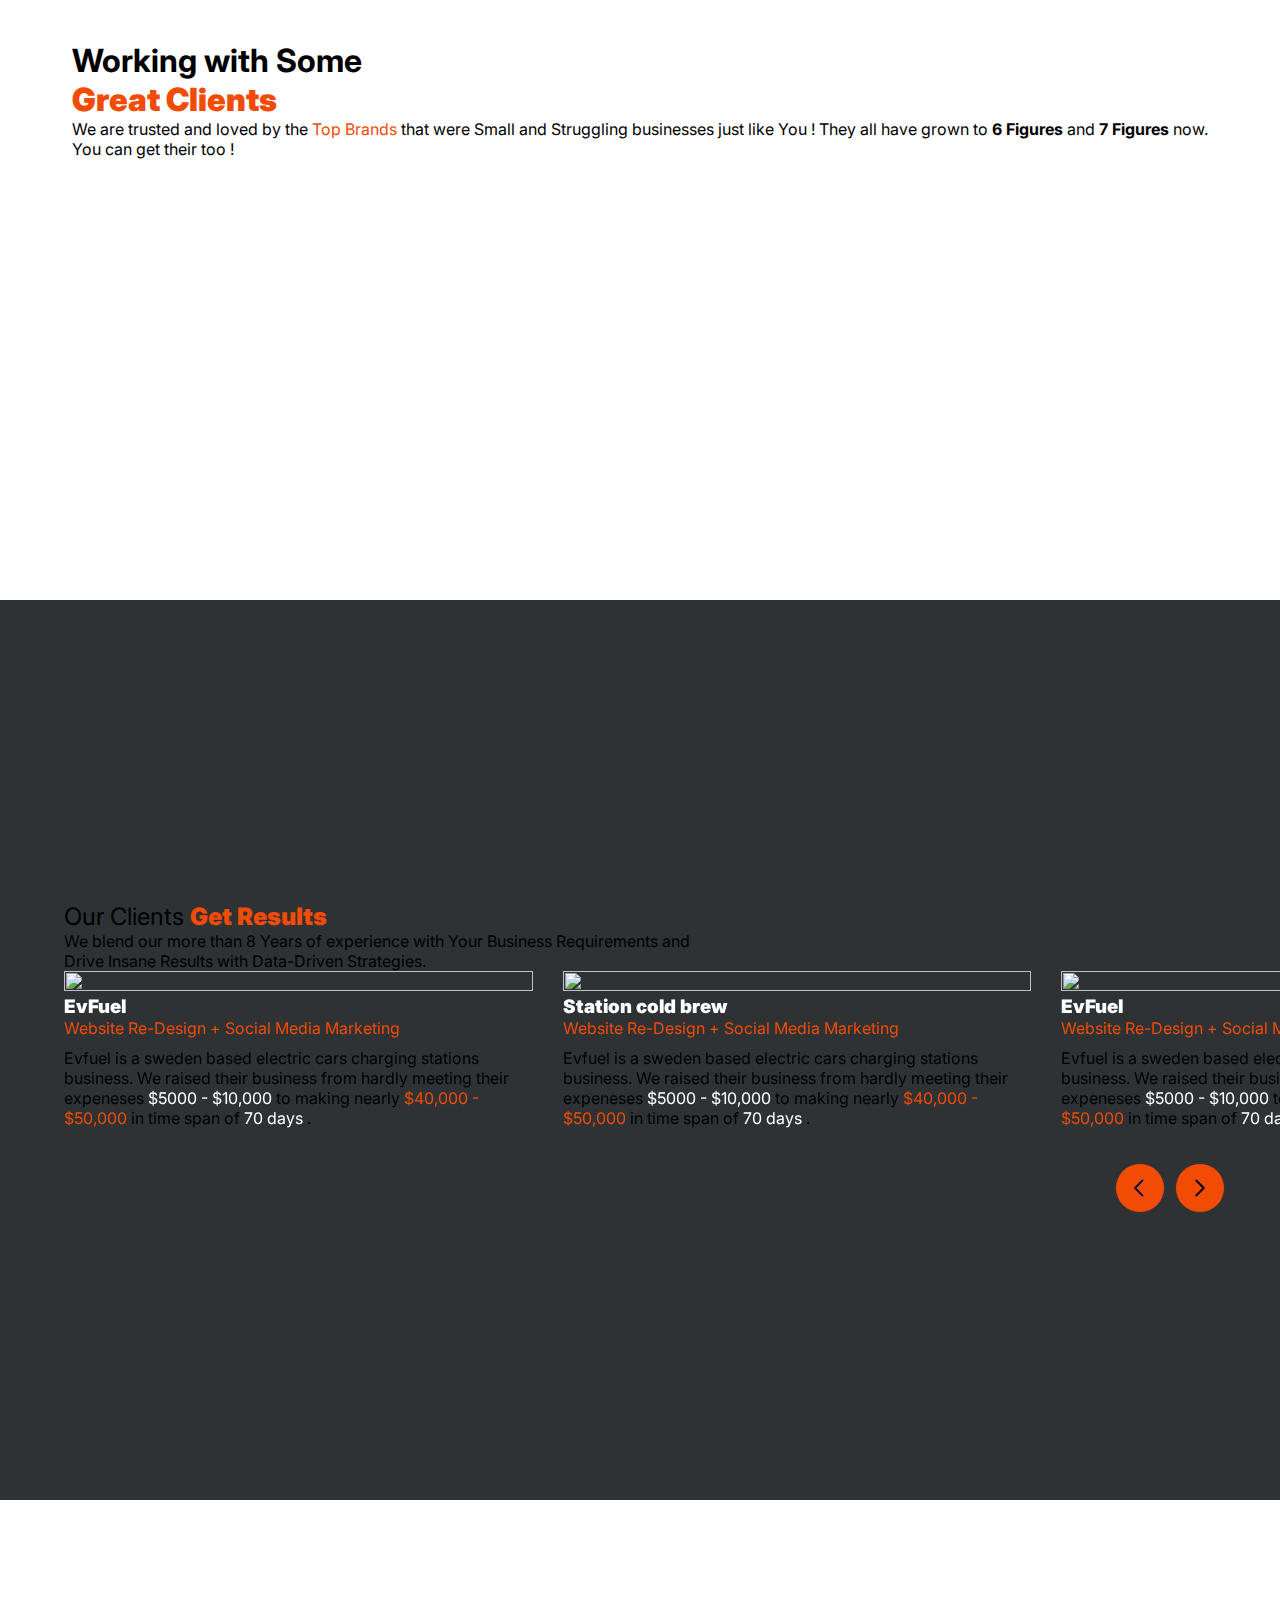
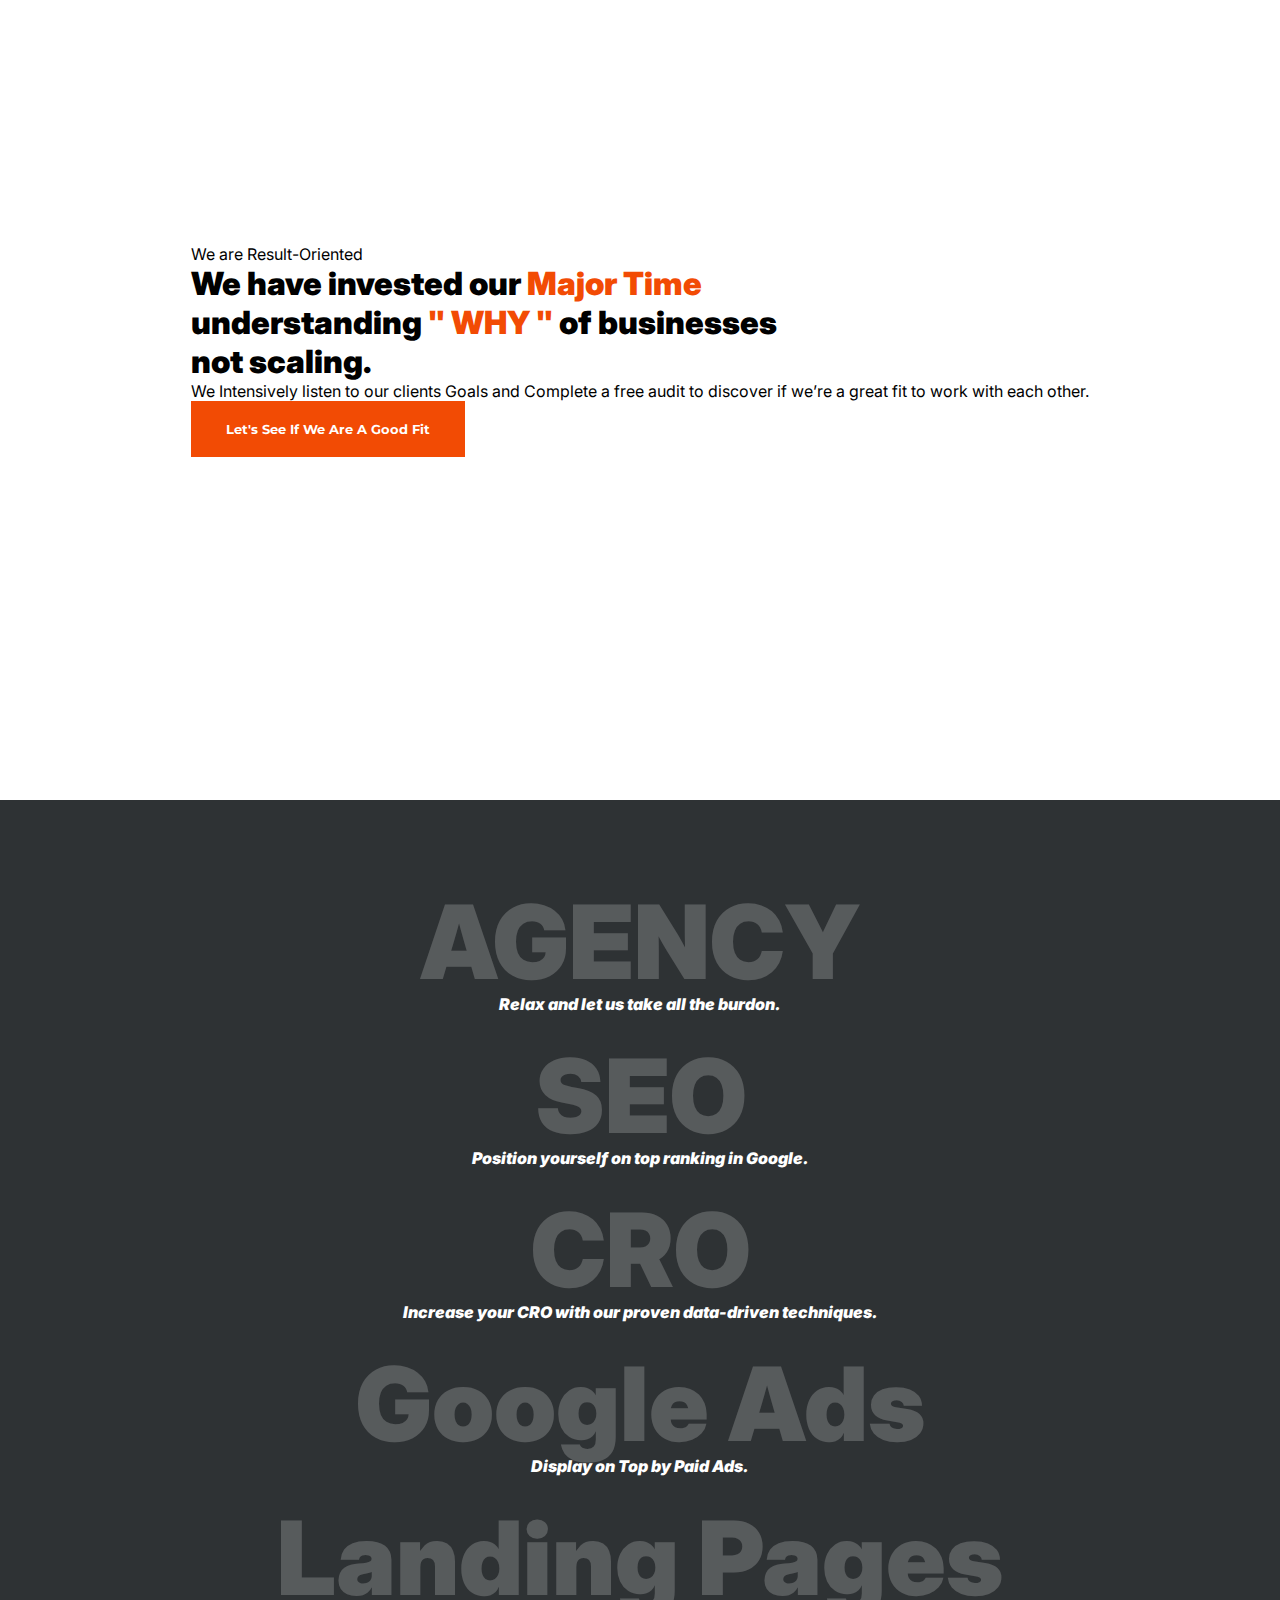
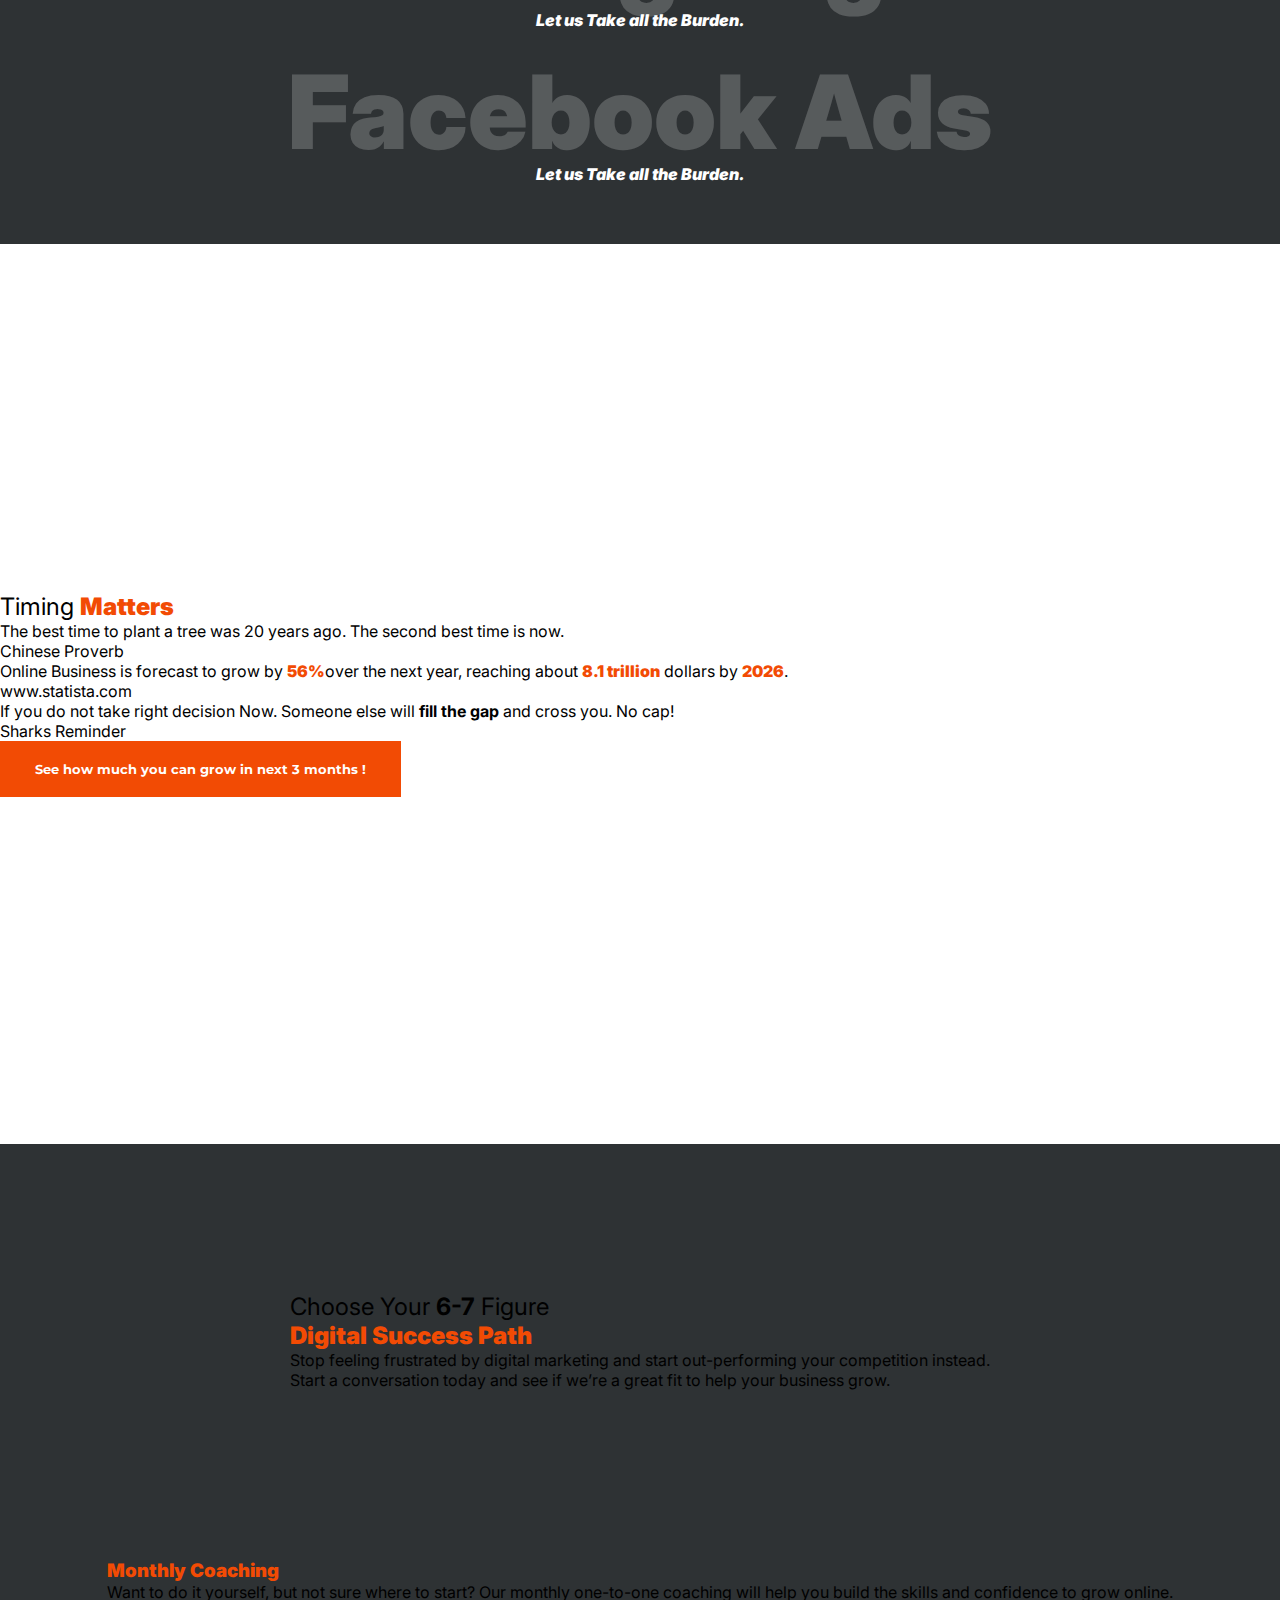
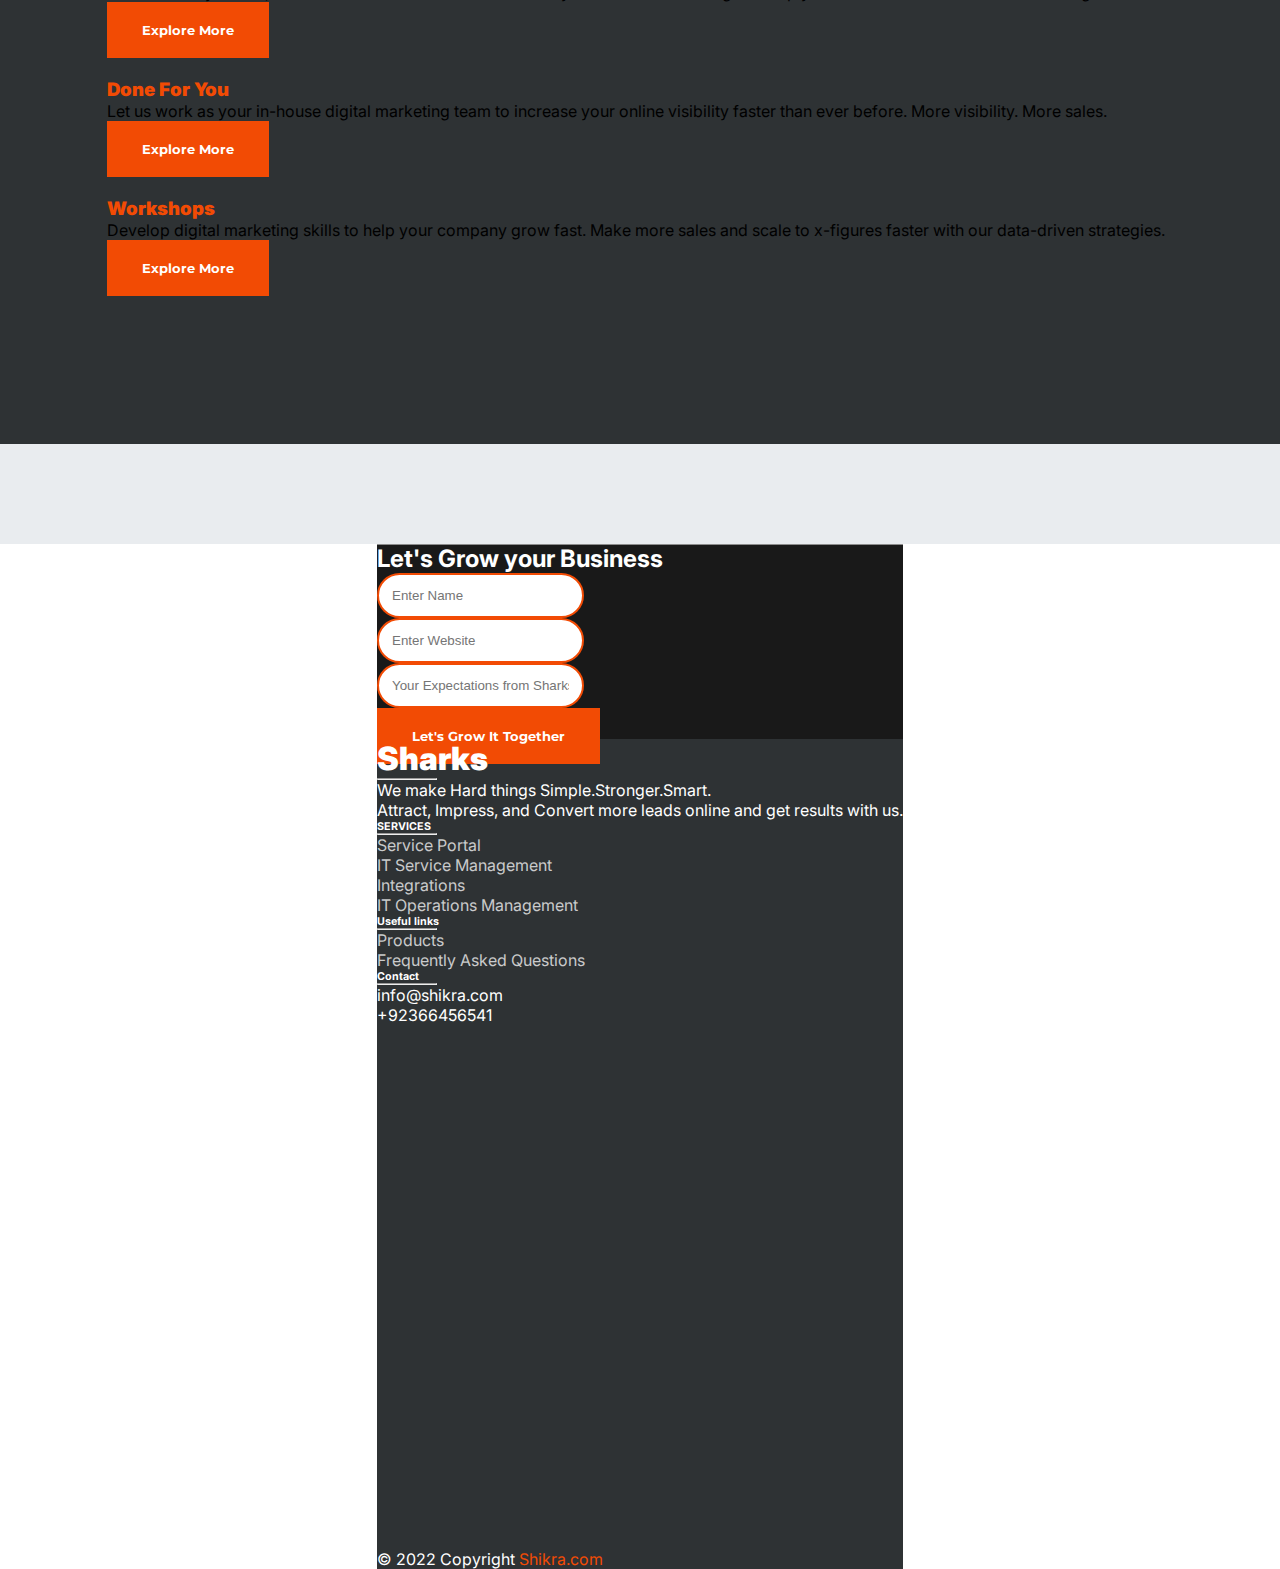
==== commit cdf964ce: "added your path" ====
--- a/index.html
+++ b/index.html
@@ -136,19 +136,18 @@
     
    
 
-  <section class="custom-container-fluid my-5 bg-dark ">
+    <section class="custom-container-fluid mt-5 bg-dark ">
     <div class="col-md-9 col-10 mx-auto text-center  text-white my-5 about-us">
       <h1 class="display-4 normal-text"> Hi, We're  <span class="text-success heading">SHARKS Digital</span> </h1>
       <div class="col-md-8 m-auto about-us-text">
        <p class="mt-4">We’re a Data-Driven and Result-Oriented 360 Digital Agency helping businesses across the Sweden and United States to grow their revenue to 3X and more !  <br> <br>
         We are a team of Highly Skilled people who doesn't only understand data but persuasion & human psychology behind buying behavior as well.  
       </div>
-
    
-  </section>
-
-      <section class="custom-container-fluid my-5">
-      <div class="col-md-9 col-10 mx-auto text-center">
+    </section>
+
+    <section class="custom-container-fluid bg-light mb-5">
+      <div class="col-md-9 col-10 mx-auto text-center my-5">
         <h1 class="display-4">Why Choose Us for <br><span class="text-success heading">Your Business Growth.</span> </h1>
         <div class="col-md-8 m-auto">
         <p> <strong> $200,000 </strong>Ad spent so far in 2022 and still counting. Scaled 4 BRANDS to <strong> 7 figures</strong> and 6 struggling businesses to <strong> 6 figures</strong> this year. Your's might be the next one </p>
@@ -164,7 +163,6 @@
         <div class="col-md-6 m-auto ">
       </div>
       </div>
-
     </section>
 
      <section class="custom-container-fluid my-5">
@@ -172,12 +170,11 @@
      <div class="col-md-9 col-10 mx-auto text-center ">
       <h1 class="display-4">Working with Some <br><span class="text-success heading">Great Clients</span> </h1>
       <div class="col-md-8 m-auto">
-        <p> We are a team of Highly Skilled people including developers and digital marketer who doesn't only understand data but persuasion & human psychology behind buying behavior as well. 
-          We are data-driven and result oriented digital agency that's why our strategies work so well.</p>
-        <!-- <p>We are trusted and loved by the <span class="text-success">Top Brands</span>  that were Small and Struggling businesses just like You ! <br>
-          They all have grown bigger and bigger. 
+       
+        <p>We are trusted and loved by the <span class="text-success">Top Brands</span>  that were Small and Struggling businesses just like You ! 
+          They all have grown to <strong>6 Figures</strong>  and <strong>7 Figures</strong> now.  <br>
           You can get their too !
-        </p> -->
+        </p>
       </div>
       <div class="row justify-content-center bg-white">
          <div class="col-lg-2 col-4 col- mt-3">
@@ -248,9 +245,7 @@
       </div>
    </div>
 
-</section>
-
-
+    </section>
 
    
 
@@ -259,23 +254,24 @@
   <div class="col-md-9 col-10 mx-auto">
     <p>We are Result-Oriented  </p>
     <h1 class="heading">We have invested our <span class="text-success">Major Time</span> <br>understanding <span class="text-success"> " WHY "</span>  of businesses <br>not scaling.</h1>
-    <h2>which leads us to Develop  <span class="fw-bold">"Our Process"</span> </h2> 
-    <p >Helping more than 40+ business to grow from 4-5 Figures to 6-Figures and still counting...</p>
+    <!-- <h2>which leads us to Develop  <span class="fw-bold">"Our Process"</span> </h2>  -->
+    <p class="mt-3">We Intensively listen to our clients Goals and Complete a free audit to discover if we’re a great fit to work with each other.</p>
+    <button class="btn btn-primary">Let's See If We Are A Good Fit </button>
   </div>
 </section>
 
 
-<section >
-  <div class="custom-container-fluid text-hover-images ">
-    <div class="text heading" data-src="images/img-1.jpg">
+
+  <section class="custom-container-fluid text-hover-images ">
+    <div class="text heading" data-src="images/team.jpg">
       <h1>AGENCY</h1>
       <p>Relax and let us take all the burdon.</p>
     </div>
-    <div class="text heading" data-src="images/img-2.jpg">
+    <div class="text heading" data-src="https://www.kickads.co/wp-content/uploads/2022/02/GOOGLE-TREND-2022-1-1024x467.png">
       <h1>SEO</h1>
       <p>Position yourself on top ranking in Google.</p>
     </div>
-    <div class="text heading" data-src="images/img-3.jpg">
+    <div class="text heading" data-src="images/landing.png">
       <h1>CRO</h1>
       <p>Increase your CRO with our proven data-driven techniques.</p>
     </div>
@@ -283,32 +279,114 @@
       <h1>Google Ads</h1>
       <p>Display on Top by Paid Ads.</p>
     </div>
-    <div class="text heading" data-src="images/img-5.jpg">
+    <div class="text heading" data-src="images/landing.png">
       <h1>Landing Pages</h1>
       <p>Let us Take all the Burden.</p>
     </div>
-    <div class="text heading" data-src="images/img-6.jpg">
-      <h1>Facebook</h1>
+    <div class="text heading" data-src="https://lh6.googleusercontent.com/KRdqrg3VBb27Yj5sJYU9L8Q_JIYczk7e0c1tN5IHt8dh_6EBexwNjzHNHbqSUg9LACPW-GjW53EySzgedRK8ilgBG5umE9PXs4IJv3lXzGN-rcQIyteWhfmtcb65X6WxiV5eBJvw">
+      <h1>Facebook Ads</h1>
       <p>Let us Take all the Burden.</p>
     </div>
     <img src="images/img-1.jpg" class="hover-img" loading="lazy" alt="">
-  </div>
 </section>
 
   <section>
   <div class="custom-container-fluid my-5 ">
     <div class="col-md-9 col-10 m-auto   ">
-      <h1 class="heading display-3 text-success">Timing Matters</h1>
-      <p class="mt-4 normal-text ">Online Business is forecast to grow by  <span class="text-success heading">56%</span>over the next years, reaching about <span class="text-success heading">  8.1 trillion</span>  dollars by  <span class="text-success heading">2026</span>.
+      <h2 class=" display-4" style="font-weight: 400;">Timing  <span class="text-success fw-bold heading"> Matters</span></h2>
+      <p class="mt-4 normal-text">The best time to plant a tree was 20 years ago. The second best time is now. <br>
+        <span class="blockquote-footer">Chinese Proverb</span>
+       </p>
+      <p class="mt-4 normal-text ">Online Business is forecast to grow by  <span class="text-success heading">56%</span>over the next year, reaching about <span class="text-success heading">  8.1 trillion</span>  dollars by  <span class="text-success heading">2026</span>. </p>
         <p class="blockquote-footer"><a href="https://www.statista.com/statistics/379046/worldwide-retail-e-commerce-sales/">www.statista.com</a></p>
-      <p class="mt-3 fw-bold">If you do not take right decision Now. <br>
-        Someone else will fill the gap and cross you. <br>No cap!</p>
+      <p class="mt-3 ">If you do not take  right decision Now. 
+        Someone else will <strong> fill the gap</strong> and cross you. No cap! <br> <span class="blockquote-footer">Sharks Reminder</span> </p>
       <button class="btn btn-primary">See how much you can grow in next 3 months ! </button>
     </div>
   </div>
-
   </section>
 
+
+
+  <section class="custom-container-fluid mt-5 bg-dark py-5">
+       <div class="col-md-9 col-10 mx-auto text-center text-white pt-4">
+        <h2 class=" display-4 text-white" style="font-weight: 400;">Choose Your <strong>6-7</strong> Figure <br><span class="text-success fw-bold heading"> Digital Success Path</span></h2>
+        <p class="text-white">Stop feeling frustrated by digital marketing and start out-performing your competition instead. <br>
+          Start a conversation today and see if we’re a great fit to help your business grow.</p>
+        </div>   
+        
+        <div class="col-md-11 col-10 mx-auto py-5 my-5">
+        <div class="row ">
+          <div class="col-md-4 my-3">
+            <div class="card border-0 path">
+              <div class="card-body p-0 m-0 bg-transparent">
+                  <div class="tilt-img">
+                      <img src="https://www.peakydigital.co.uk/wp-content/uploads/2021/03/DSC02578-2-e1626268737404.jpg" alt="" loading="lazy" class="img-fluid">
+                  </div>
+                  <div class="path-content p-4">
+                      <h3 class="text-success heading">Monthly Coaching</h3>
+                      <p>Want to do it yourself, but not sure where to start? Our monthly one-to-one coaching will help you build the skills and confidence to grow online.</p>
+                      <button class="btn-primary btn mt-4">Explore More </button>
+                  </div>
+              </div>
+            </div>
+          </div>
+
+          <div class="col-md-4 my-3">
+            <div class="card border-0 path">
+              <div class="card-body p-0 m-0 bg-transparent">
+                  <div class="tilt-img">
+                      <img src="https://www.peakydigital.co.uk/wp-content/uploads/2021/04/DSC02339.jpg" alt="" loading="lazy" class="img-fluid">
+                  </div>
+                  <div class="path-content p-4">
+                      <h3 class="text-success heading">Done For You</h3>
+                      <p>Let us work as your in-house digital marketing team to increase your online visibility faster than ever before. More visibility. More sales.</p>
+                      <button class="btn-primary btn mt-4">Explore More </button>
+                  </div>
+              </div>
+            </div>
+          </div>
+
+          <div class="col-md-4 my-3">
+            <div class="card border-0 path">
+              <div class="card-body p-0 m-0 bg-transparent">
+                  <div class="tilt-img">
+                      <img src="https://www.peakydigital.co.uk/wp-content/uploads/2021/07/DSC02793.jpg" alt="" loading="lazy" class="img-fluid">
+                  </div>
+                  <div class="path-content p-4">
+                      <h3 class="text-success heading">Workshops</h3>
+                      <p>Develop digital marketing skills to help your company grow fast. Make more sales and scale to x-figures faster with our data-driven strategies.</p>
+                      <button class="btn-primary btn mt-4">Explore More </button>
+                  </div>
+              </div>
+            </div>
+          </div>
+        </div>
+        </div>
+        
+   </section>
+
+
+
+<div class="custom-container-fluid bg-light py-5 ">
+  <div class="row justify-content-center align-items-center py-5">
+    <div class="col-lg-2 col-4 col- mt-3">
+        <img src="https://www.peakydigital.co.uk/wp-content/uploads/2020/04/SAS_250_club_logo_-A-side-rebrand-page-001.jpg" class="img-fluid" loading="lazy" alt="">
+    </div>
+    <div class="col-lg-2 col-4 mt-3">
+        <img src="https://www.peakydigital.co.uk/wp-content/uploads/2020/04/PC-Certificates-Review.png" class="img-fluid" loading="lazy" alt="">
+    </div>
+    <div class="col-lg-2 col-4 mt-3">
+        <img src="https://www.peakydigital.co.uk/wp-content/uploads/2022/06/Partner-RGB.png" class="img-fluid" loading="lazy" alt="">
+    </div>
+    <div class="col-lg-2 col-4 mt-3">
+        <img src="https://www.peakydigital.co.uk/wp-content/uploads/2021/03/klaviyo_logo.png" class="img-fluid" loading="lazy" alt="">
+    </div>
+    <div class="col-lg-2 col-4 mt-3">
+        <img src="https://www.peakydigital.co.uk/wp-content/uploads/2022/08/mar-2023.png" class="img-fluid" loading="lazy" alt="">
+    </div>
+ </div>
+</div>
      <!-- ------ Foooter ----- -->
 
 <section>
--- a/css/style.css
+++ b/css/style.css
@@ -30,6 +30,7 @@
   /* --blue: #023047; */
   --blue: rgba(46,50,52,1);
   --yellow: #f24b04;
+  --light-bg:#e9ecef;
   --text-family: 'Inter', sans-serif;
   --heading: 'Inter', sans-serif;
 }
@@ -41,6 +42,9 @@
 }
 .bg-dark{
   background-color: var(--blue) !important;
+}
+.bg-light{
+  background-color: var(--light-bg) !important;
 }
 
 .heading{
@@ -390,6 +394,8 @@
 }
 
 .hover-img{
+  max-width: 600px;
+  max-height: 400px;
   position: absolute;
   top:0; left:0;
   transform: translate(-50%, -50%) scale(.5);
@@ -401,6 +407,14 @@
 
 
 
+/* ================    Choose Your Path ====================== */
+
+
+.path .tilt-img{
+clip-path: polygon(0 0, 100% 0, 100% 90%, 0% 100%);
+}
+
+
 
 
 /* ============== FOOTER ============ */
@@ -484,9 +498,9 @@
 
 
 /* SLIDER SECTION */
-.slider__wraper{
+/* .slider__wraper{
   padding: 64px 0;
-}
+} */
 .section-slider{
   width: 95%;
   margin-left: auto;
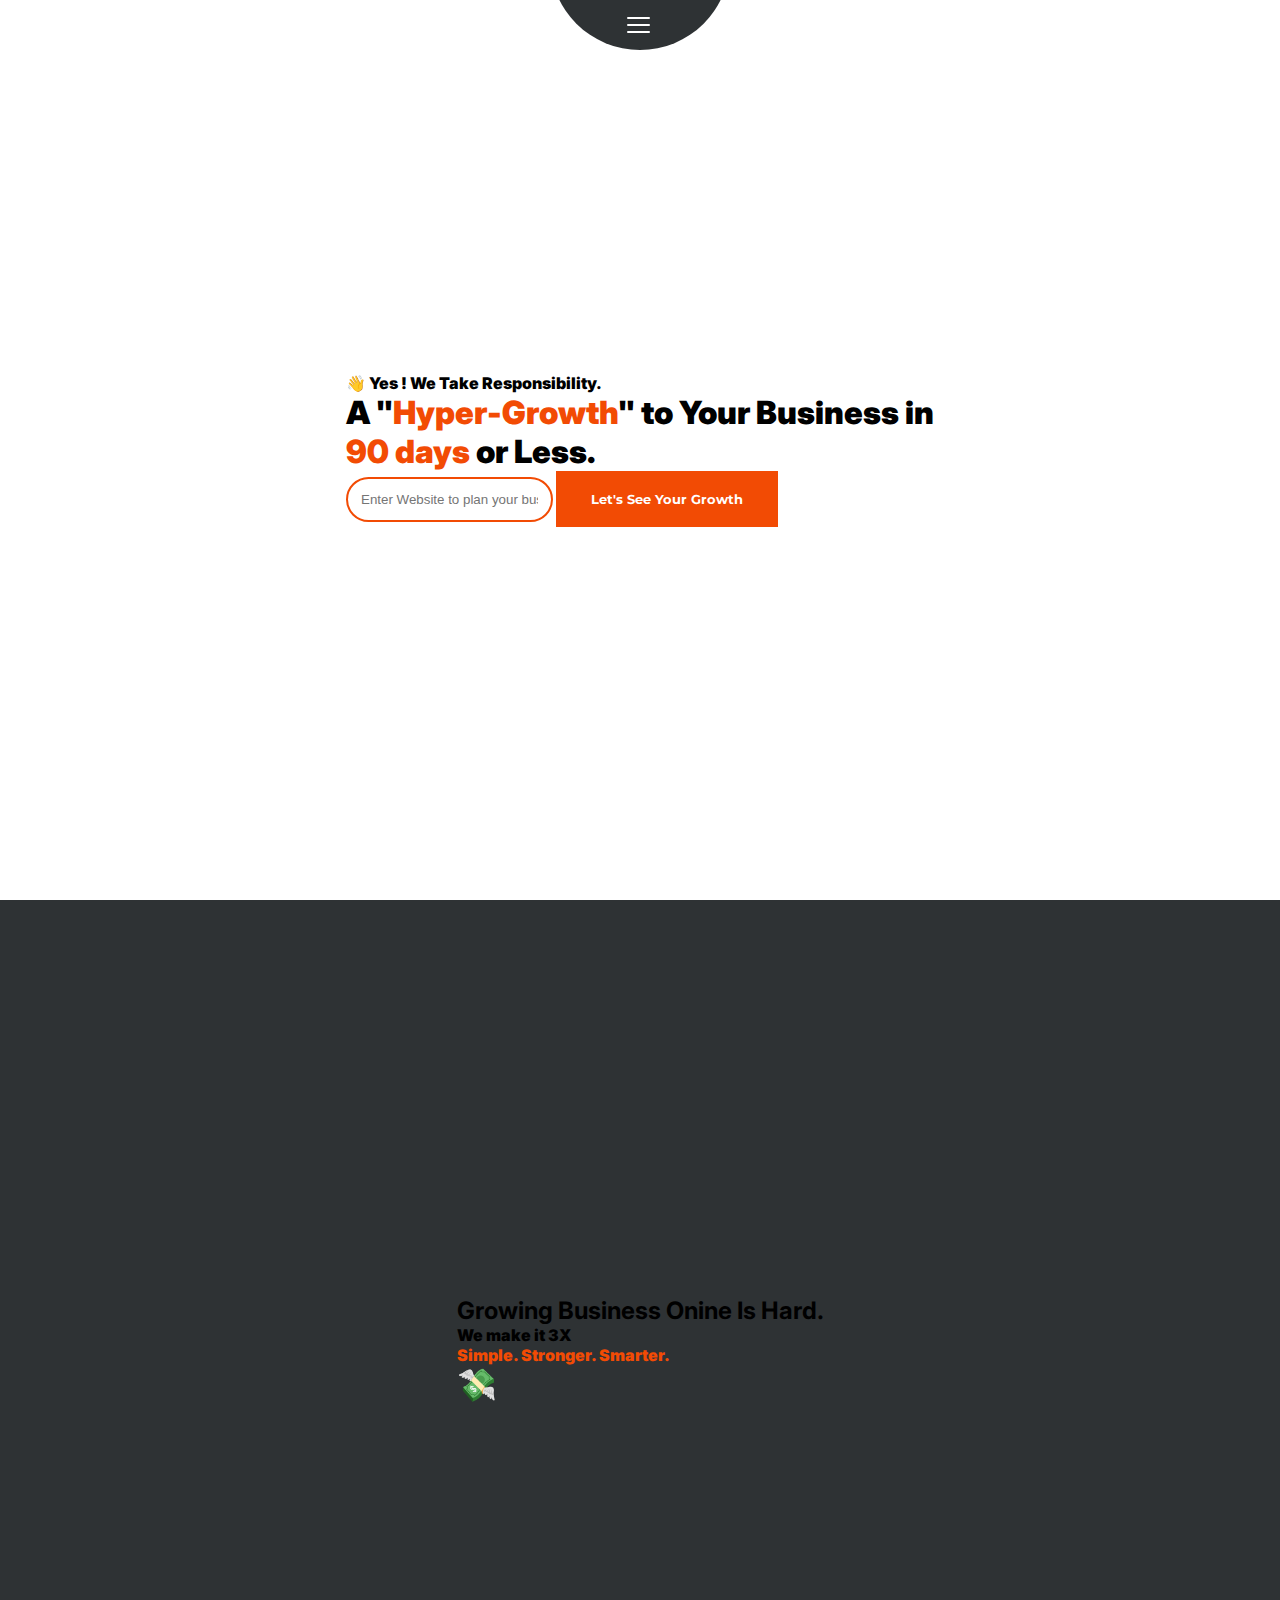
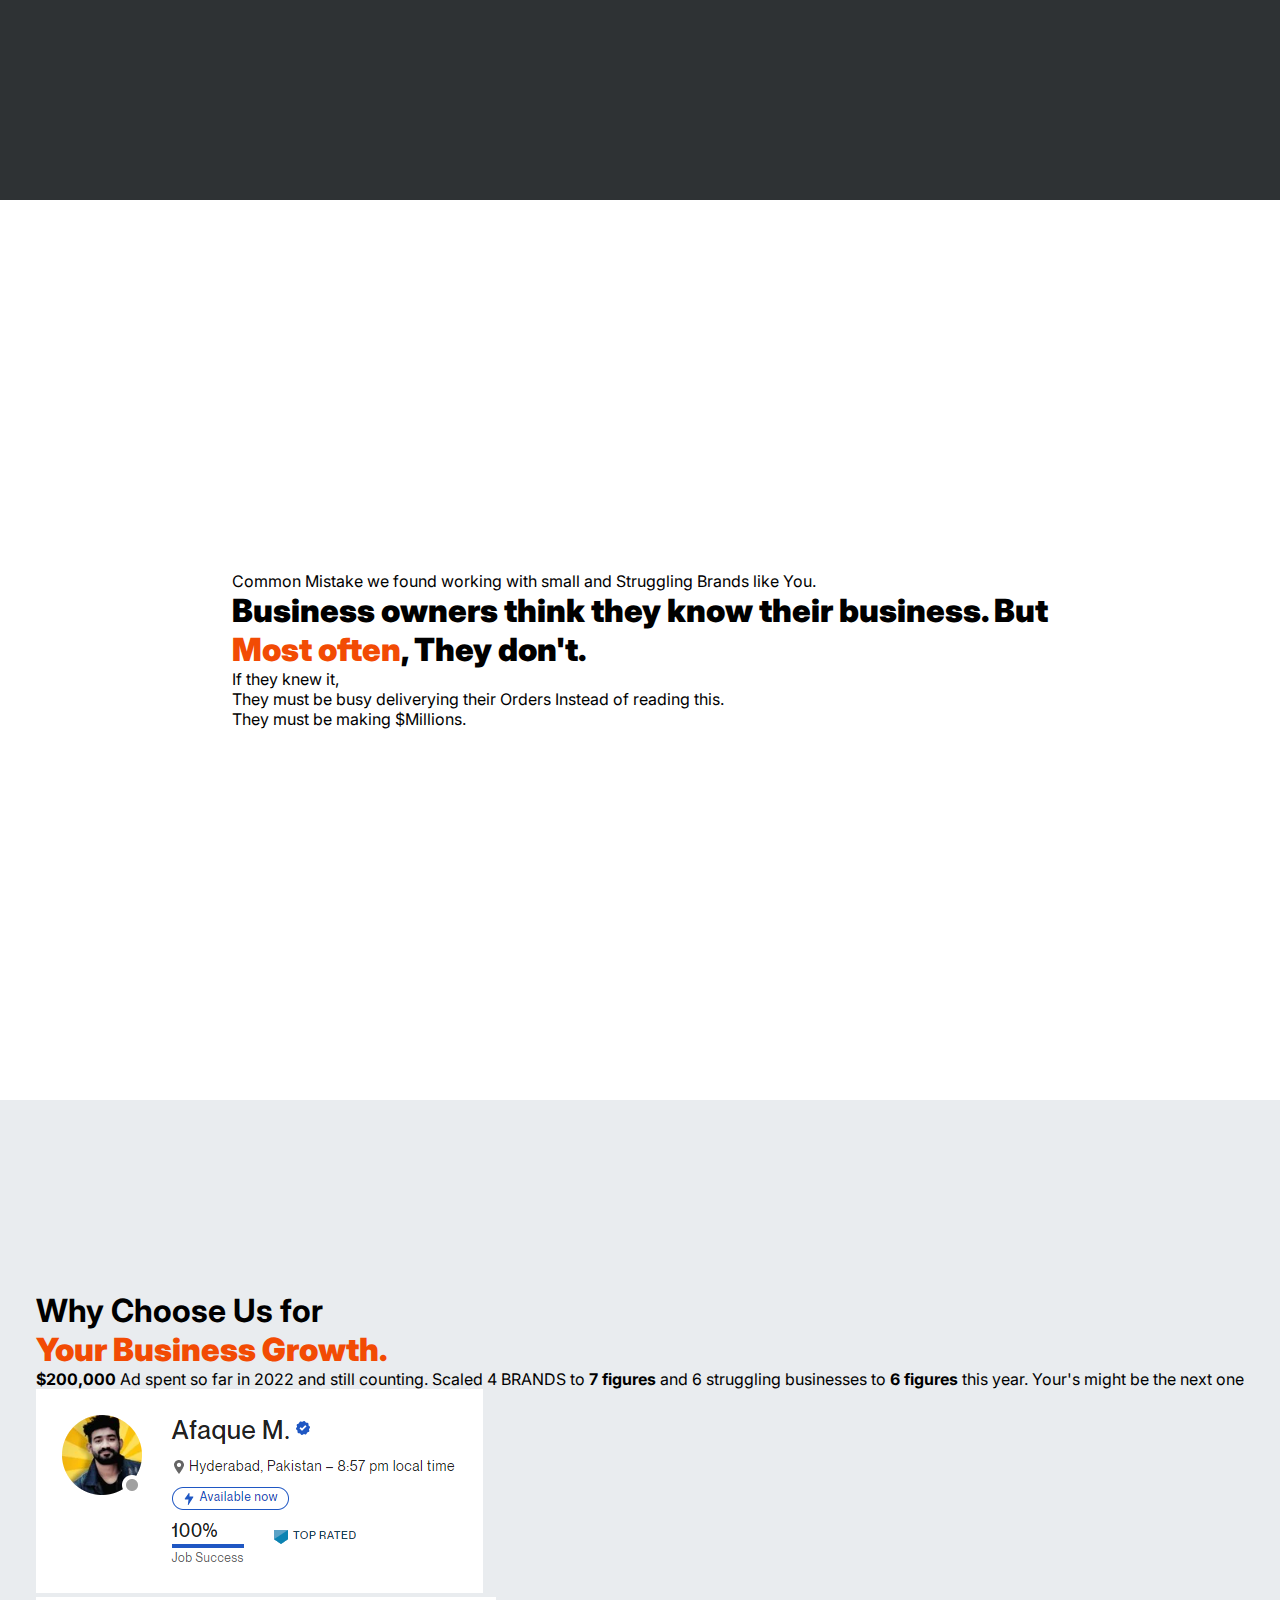
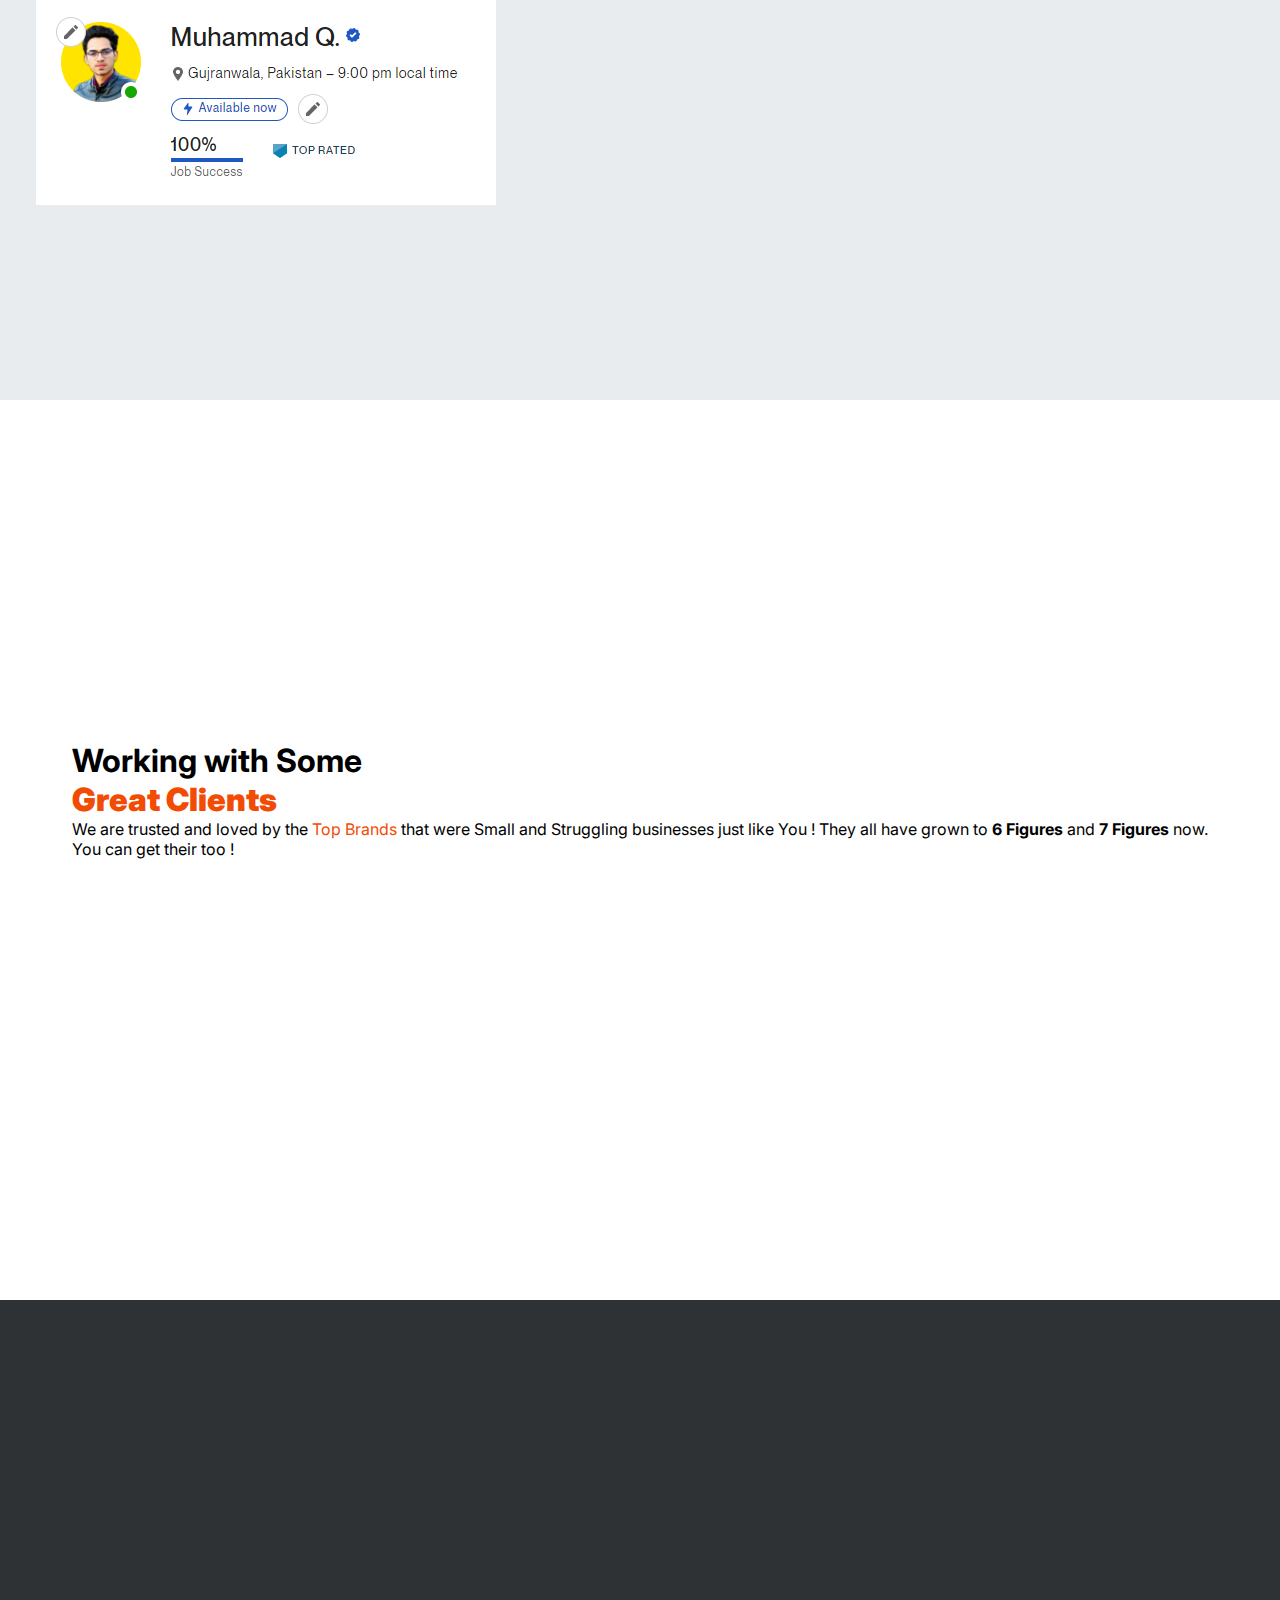
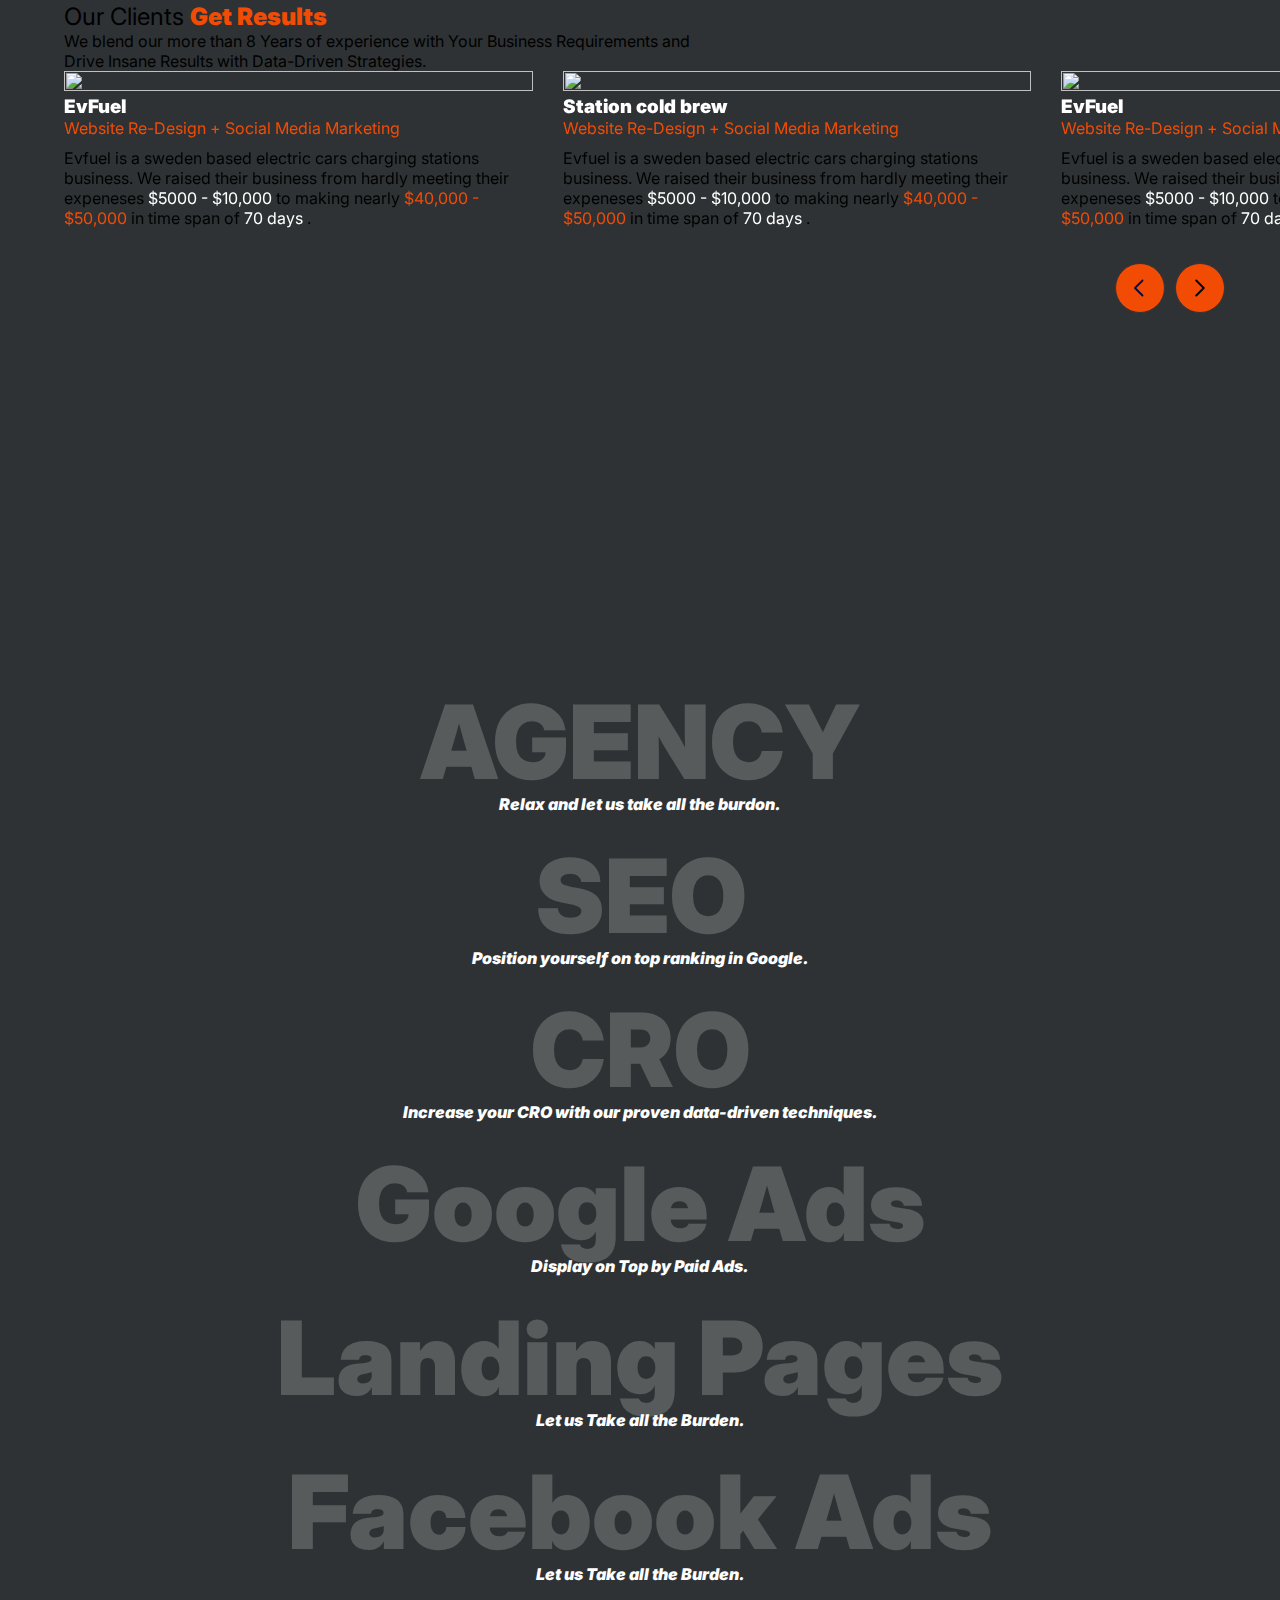
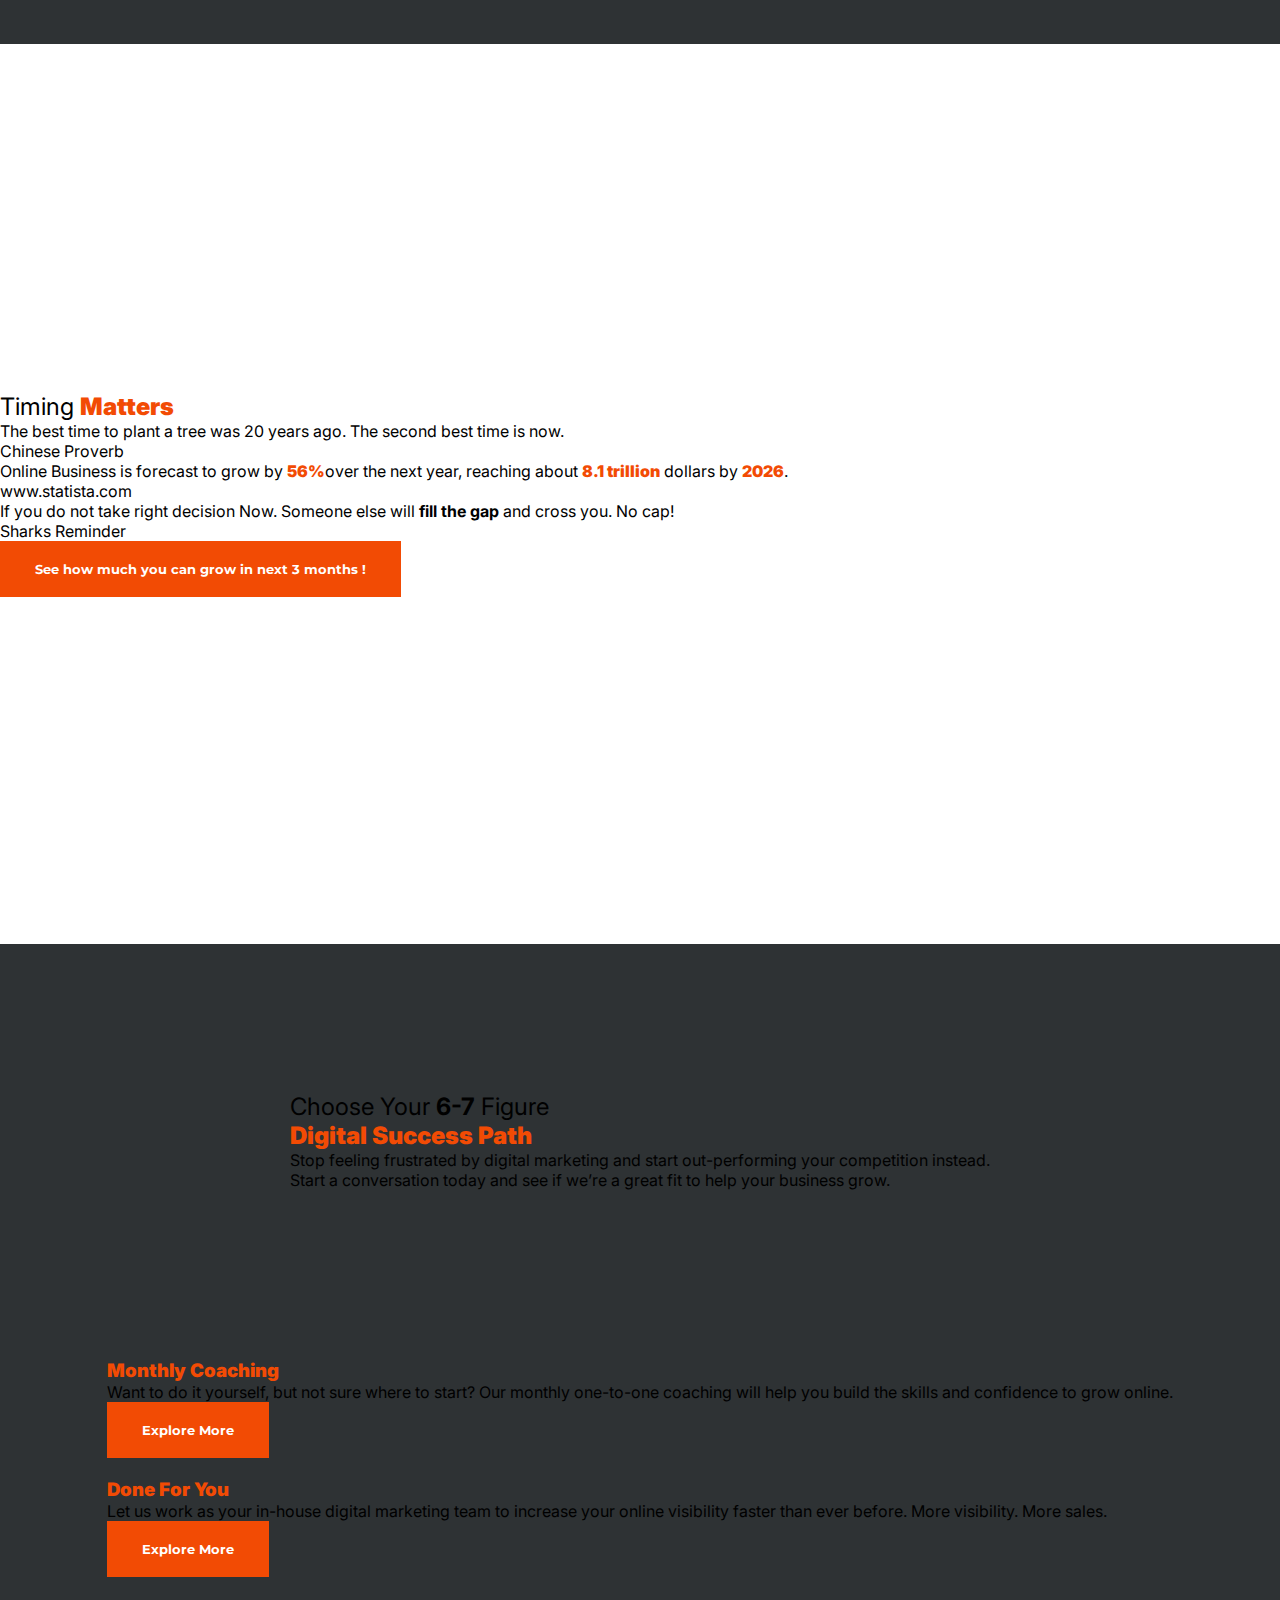
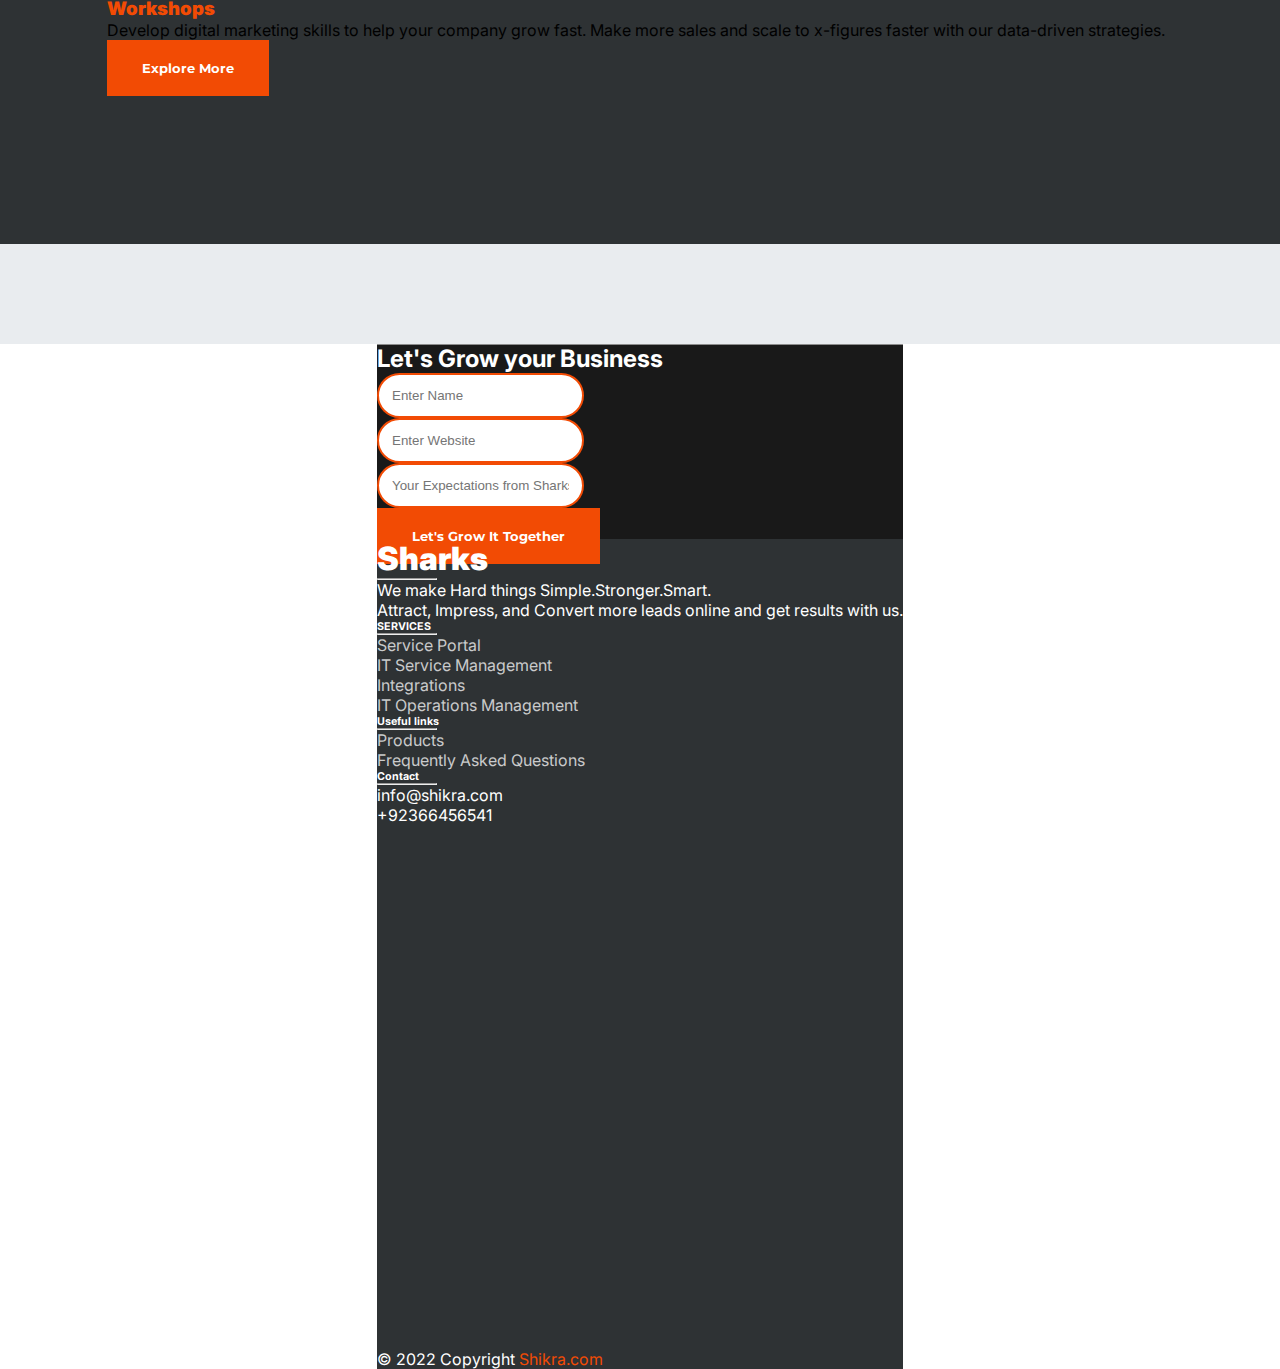
==== commit b21d9c19: "Updated by Qasim" ====
--- a/index.html
+++ b/index.html
@@ -66,8 +66,9 @@
             </div>
         </div>
     </nav>
-
 </header>
+
+
 <!-- ================ Header  Video ========================= -->
 
 <!-- 
@@ -92,8 +93,8 @@
 </div> -->
 
 
-
 <!-- ============== Header Section =========== -->
+
 
   <section class="custom-container-fluid ">
     <div class="col-md-9 col-11 m-auto heading text-center ">
@@ -136,7 +137,7 @@
     
    
 
-    <section class="custom-container-fluid mt-5 bg-dark ">
+    <!-- <section class="custom-container-fluid mt-5 bg-dark ">
     <div class="col-md-9 col-10 mx-auto text-center  text-white my-5 about-us">
       <h1 class="display-4 normal-text"> Hi, We're  <span class="text-success heading">SHARKS Digital</span> </h1>
       <div class="col-md-8 m-auto about-us-text">
@@ -144,7 +145,7 @@
         We are a team of Highly Skilled people who doesn't only understand data but persuasion & human psychology behind buying behavior as well.  
       </div>
    
-    </section>
+    </section> -->
 
     <section class="custom-container-fluid bg-light mb-5">
       <div class="col-md-9 col-10 mx-auto text-center my-5">
@@ -210,6 +211,16 @@
            <div class="slider-item">
              <figure class="slider-item-wrap">
                <img src="https://s3-eu-west-1.amazonaws.com/storage.quickbutik.com/stores/27202G/pages/elbilsladdning-brf-2-lykfax.jpg">
+               <!-- ==== Percentage Circle ==== -->
+               <div class="socail-overlay-box">
+                <div class="small-circle m-auto">
+                  <div class="data pt-3">
+                    <h5 class="text-success heading pt-3-0 m-0">71.3%</h5>
+                    <small class="text-dark p-0 m-0">Increase in Sales</small>
+                  </div>
+                </div>
+               </div>
+               <!-- ==== Case Study  ==== -->
                <div class="socail-overlay">
                 <a href="" class="text-white mb-4">Read Case Study  <i class="fas fa-arrow-right text-success ms-md-2"></i> </a>
                </div>
@@ -226,6 +237,14 @@
            <div class="slider-item">
             <figure class="slider-item-wrap ">
               <img src="https://cdn.shopify.com/s/files/1/0277/8244/7243/files/IMG_9789_3-min_360x.jpg?v=1614306577">
+              <div class="socail-overlay-box">
+                <div class="small-circle m-auto">
+                  <div class="data pt-4">
+                    <h5 class="text-success heading pt-3-0 m-0">57.8%</h5>
+                    <small class="text-dark p-0 m-0">Open Rate</small>
+                  </div>
+                </div>
+               </div>
               <div class="socail-overlay">
                <a href="" class="text-white mb-4">Read Case Study  <i class="fas fa-arrow-right text-success ms-md-2"></i> </a>
               </div>
@@ -249,16 +268,16 @@
 
    
 
-
+<!-- 
 <section class="custom-container-fluid ">
   <div class="col-md-9 col-10 mx-auto">
     <p>We are Result-Oriented  </p>
     <h1 class="heading">We have invested our <span class="text-success">Major Time</span> <br>understanding <span class="text-success"> " WHY "</span>  of businesses <br>not scaling.</h1>
-    <!-- <h2>which leads us to Develop  <span class="fw-bold">"Our Process"</span> </h2>  -->
+    <h2>which leads us to Develop  <span class="fw-bold">"Our Process"</span> </h2> 
     <p class="mt-3">We Intensively listen to our clients Goals and Complete a free audit to discover if we’re a great fit to work with each other.</p>
     <button class="btn btn-primary">Let's See If We Are A Good Fit </button>
   </div>
-</section>
+</section> -->
 
 
 
--- a/css/style.css
+++ b/css/style.css
@@ -527,6 +527,21 @@
   transform: translateY(60px);
   transition: all .3s ease;
 }
+.socail-overlay-box{
+  display: flex;
+  gap: 10px;
+  position: absolute;
+  top: 15px;
+  right: 15px;
+  transform: translateY(-130px);
+  transition: all .3s ease;
+}
+.socail-overlay-box .small-circle{
+    background-color: #fff;
+    height: 100px;
+    width: 100px;
+    border-radius: 50%;
+}
 .icon-box{
   width: 40px;
   height: 40px;
@@ -546,7 +561,11 @@
 .icon-box:hover{
   background-color: #fff;
 }
+
 .slider-item:hover .socail-overlay{
+  transform: translateY(0px);
+}
+.slider-item:hover .socail-overlay-box{
   transform: translateY(0px);
 }
 .slider-item-content{
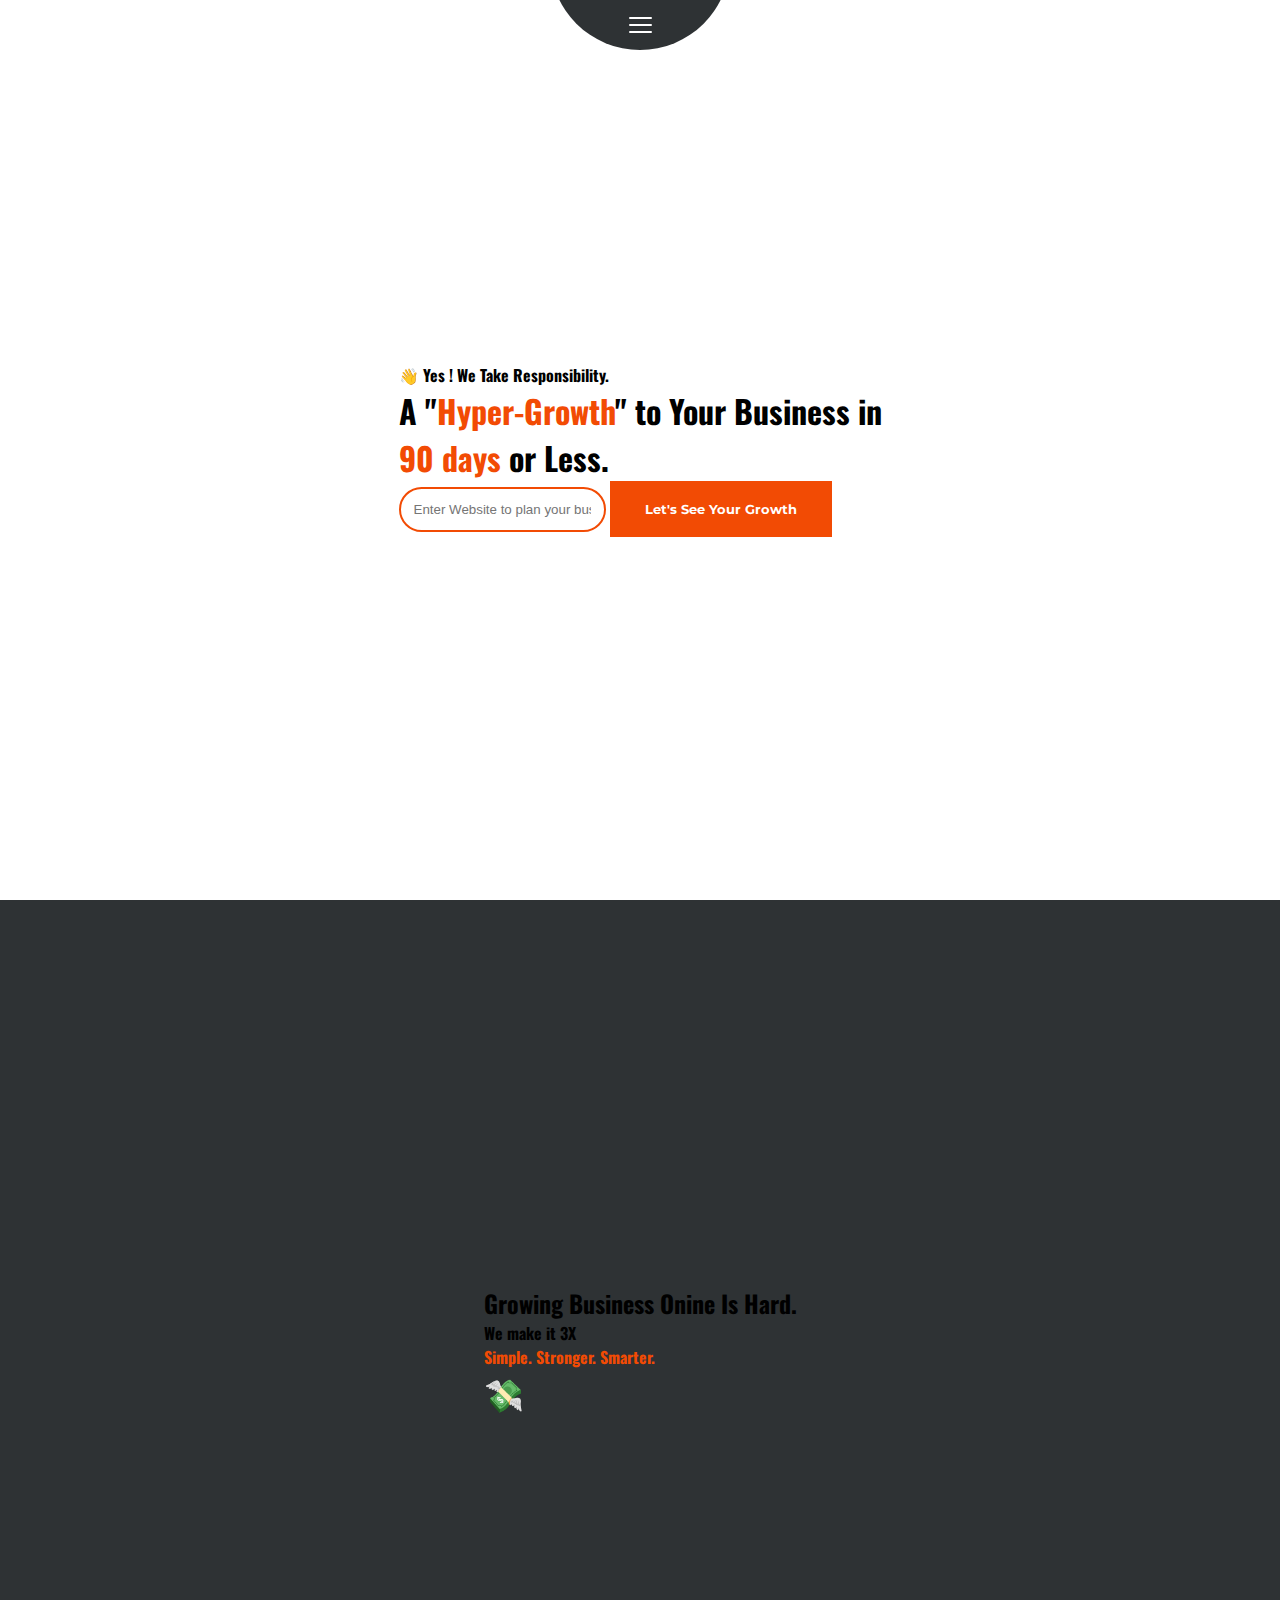
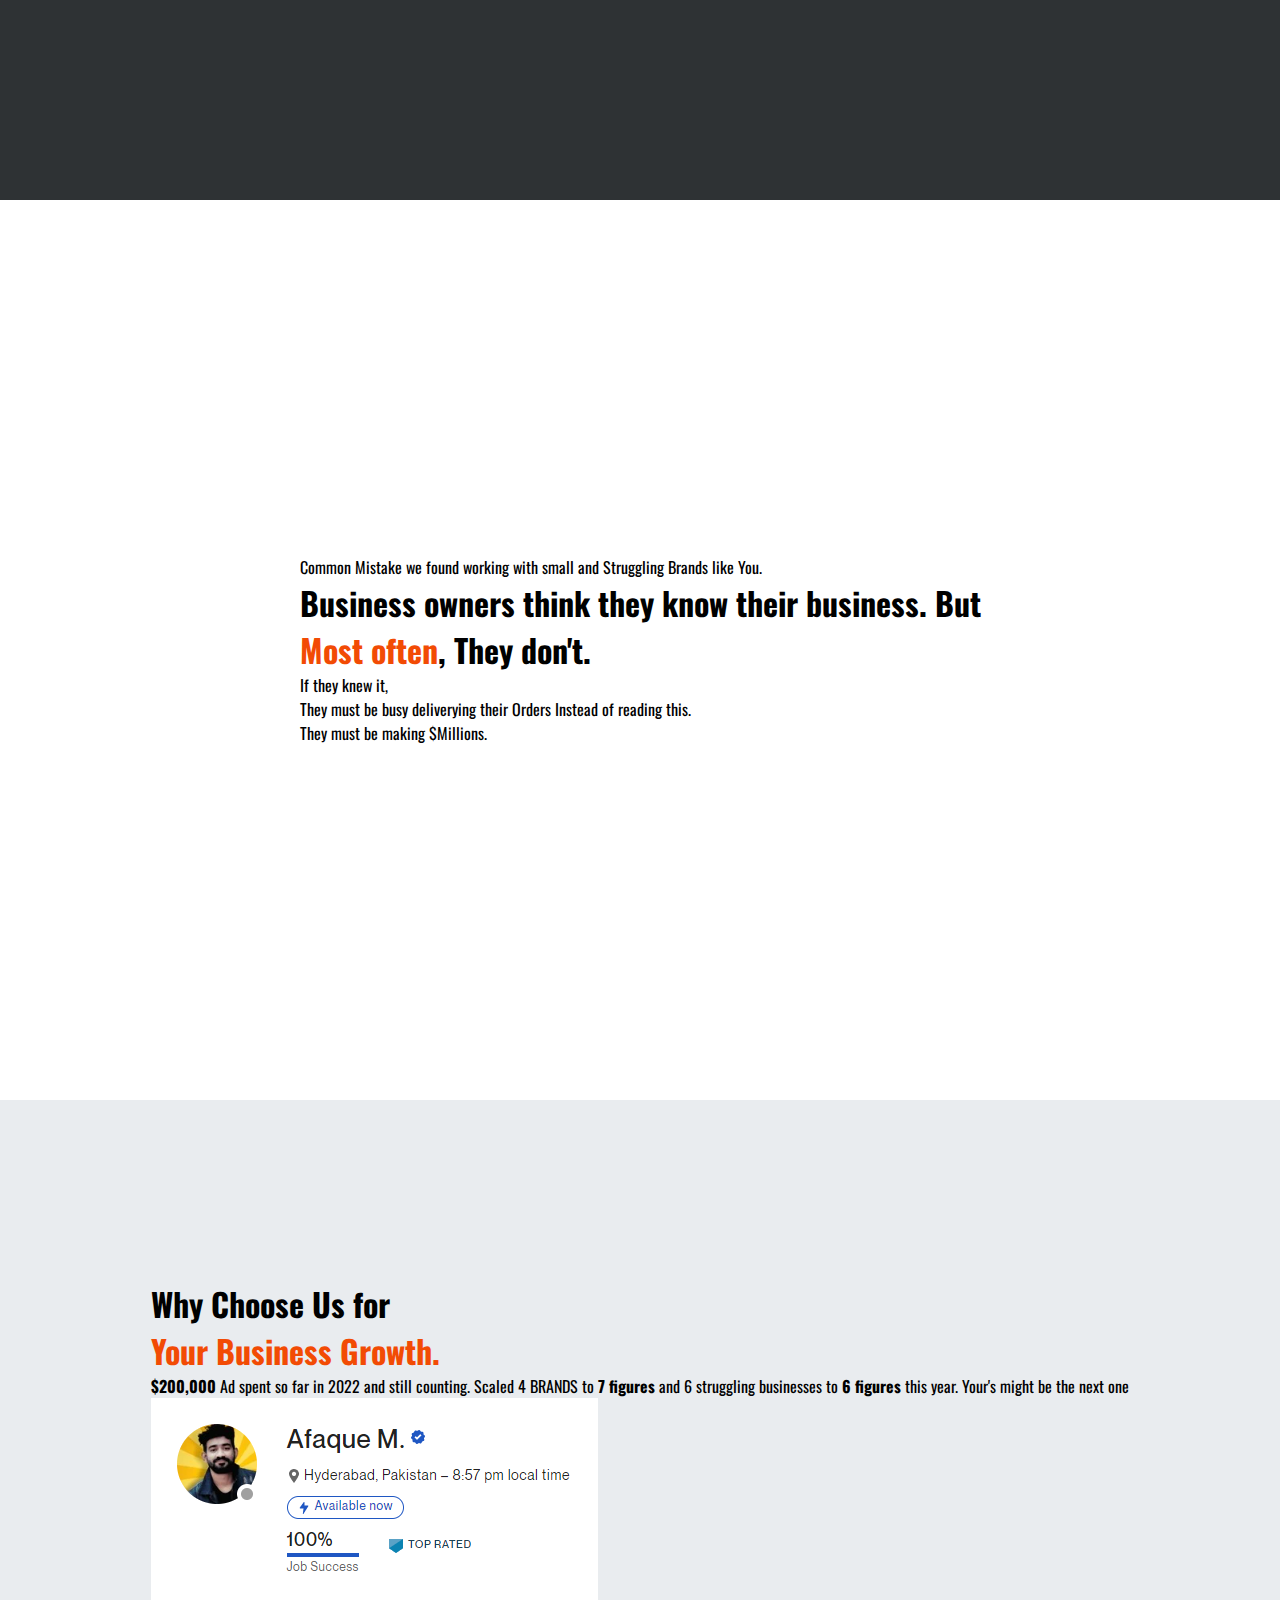
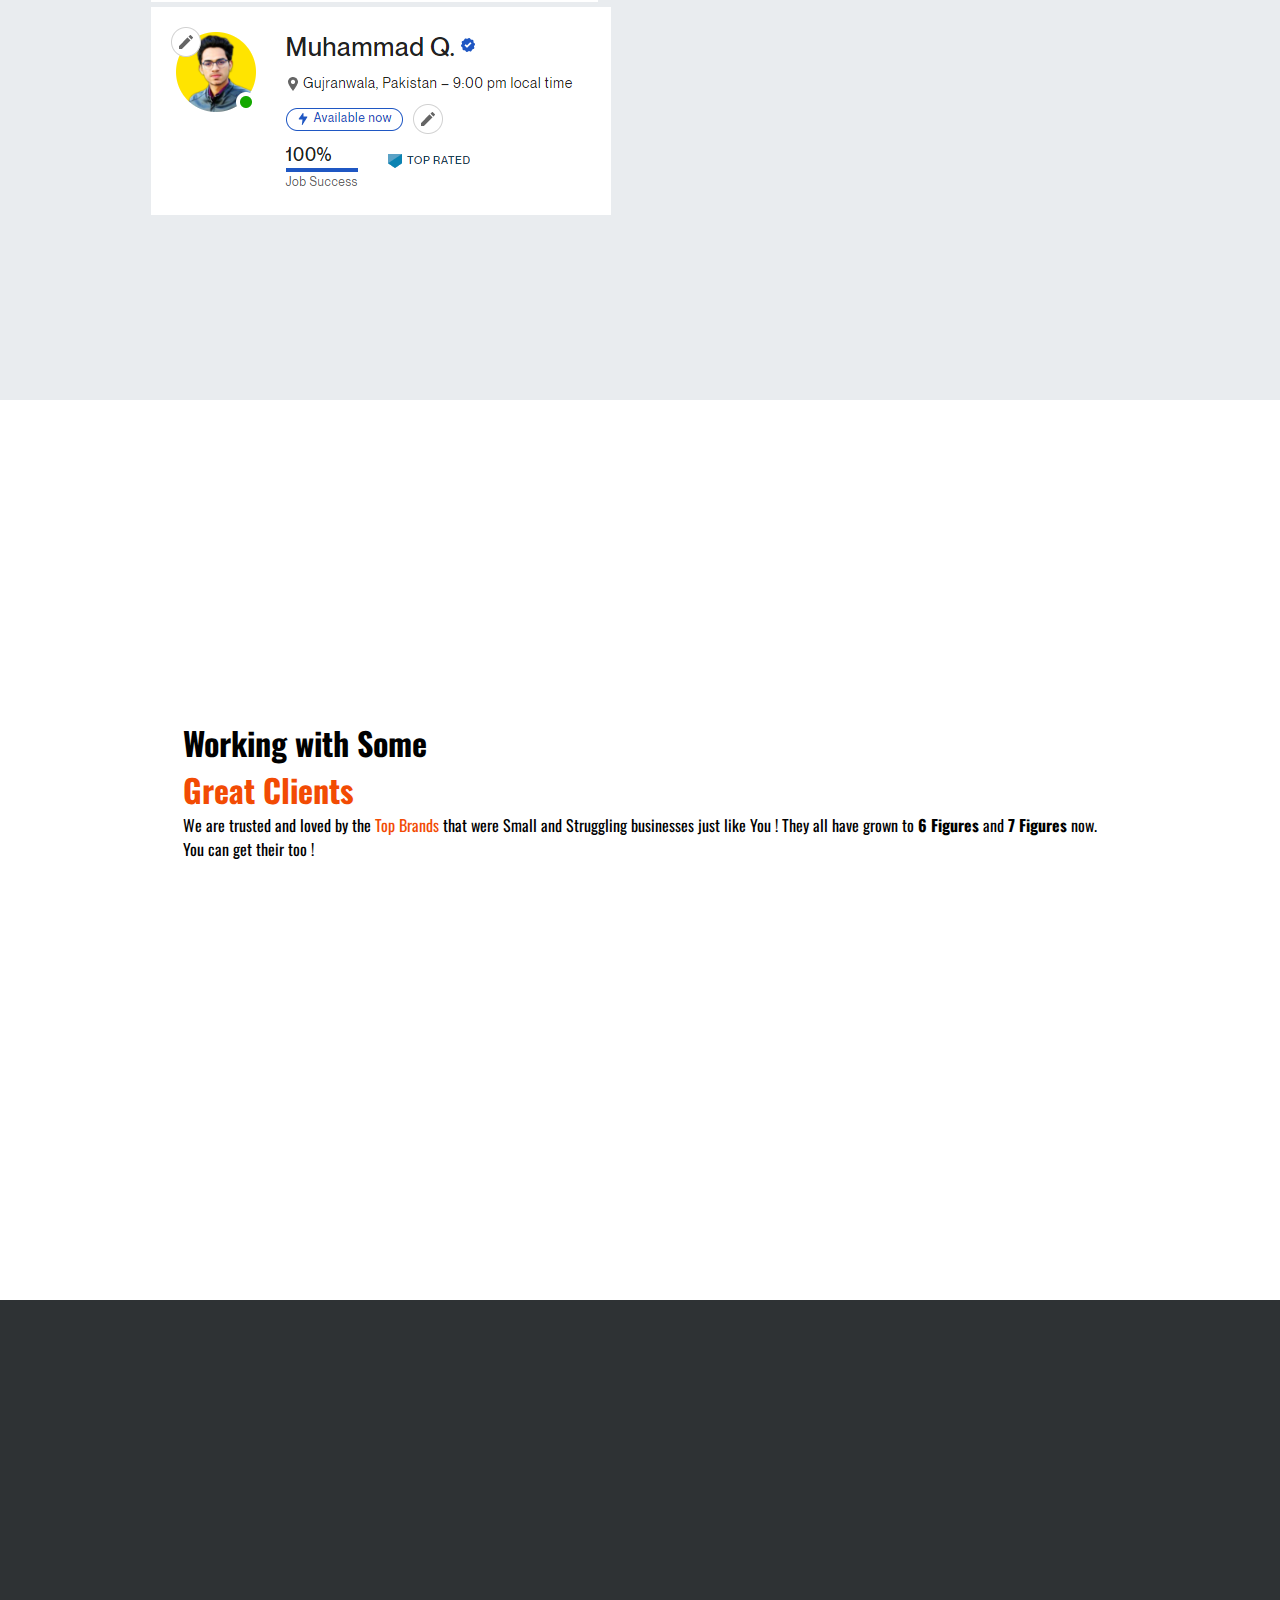
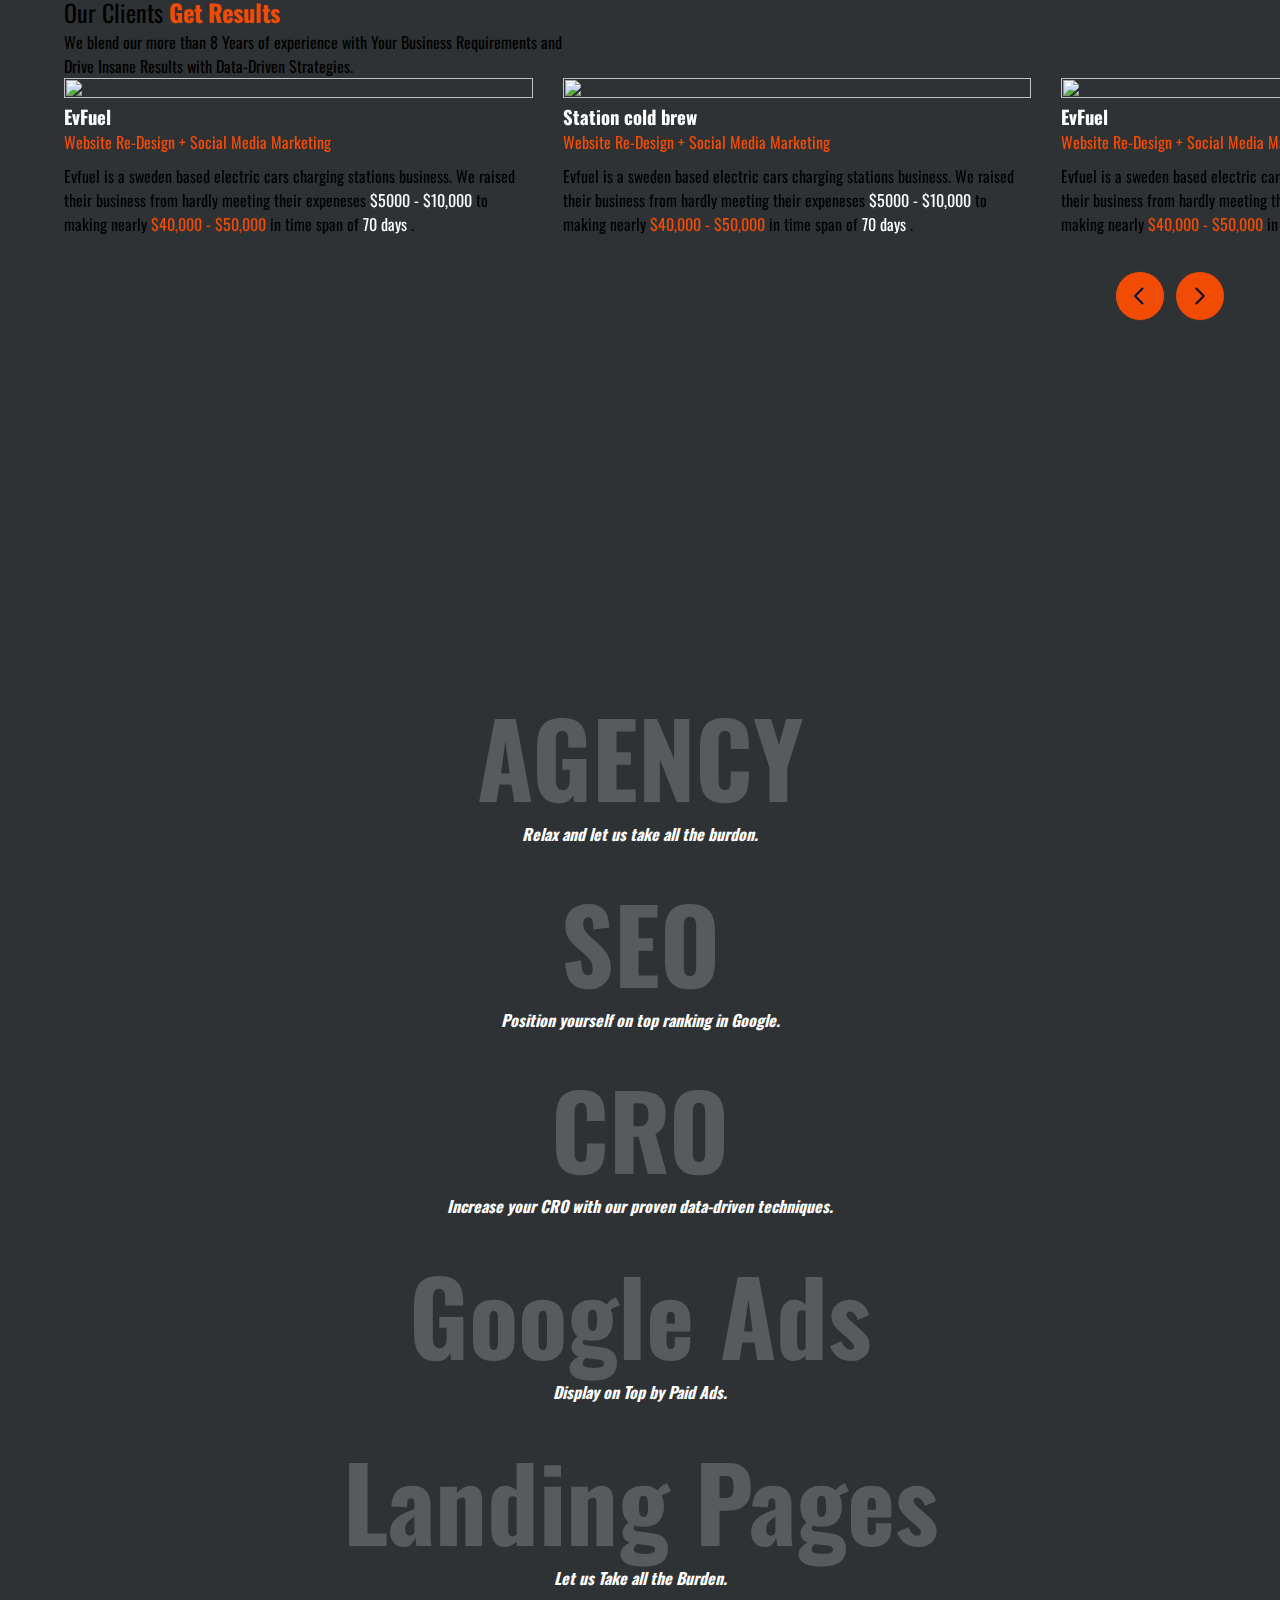
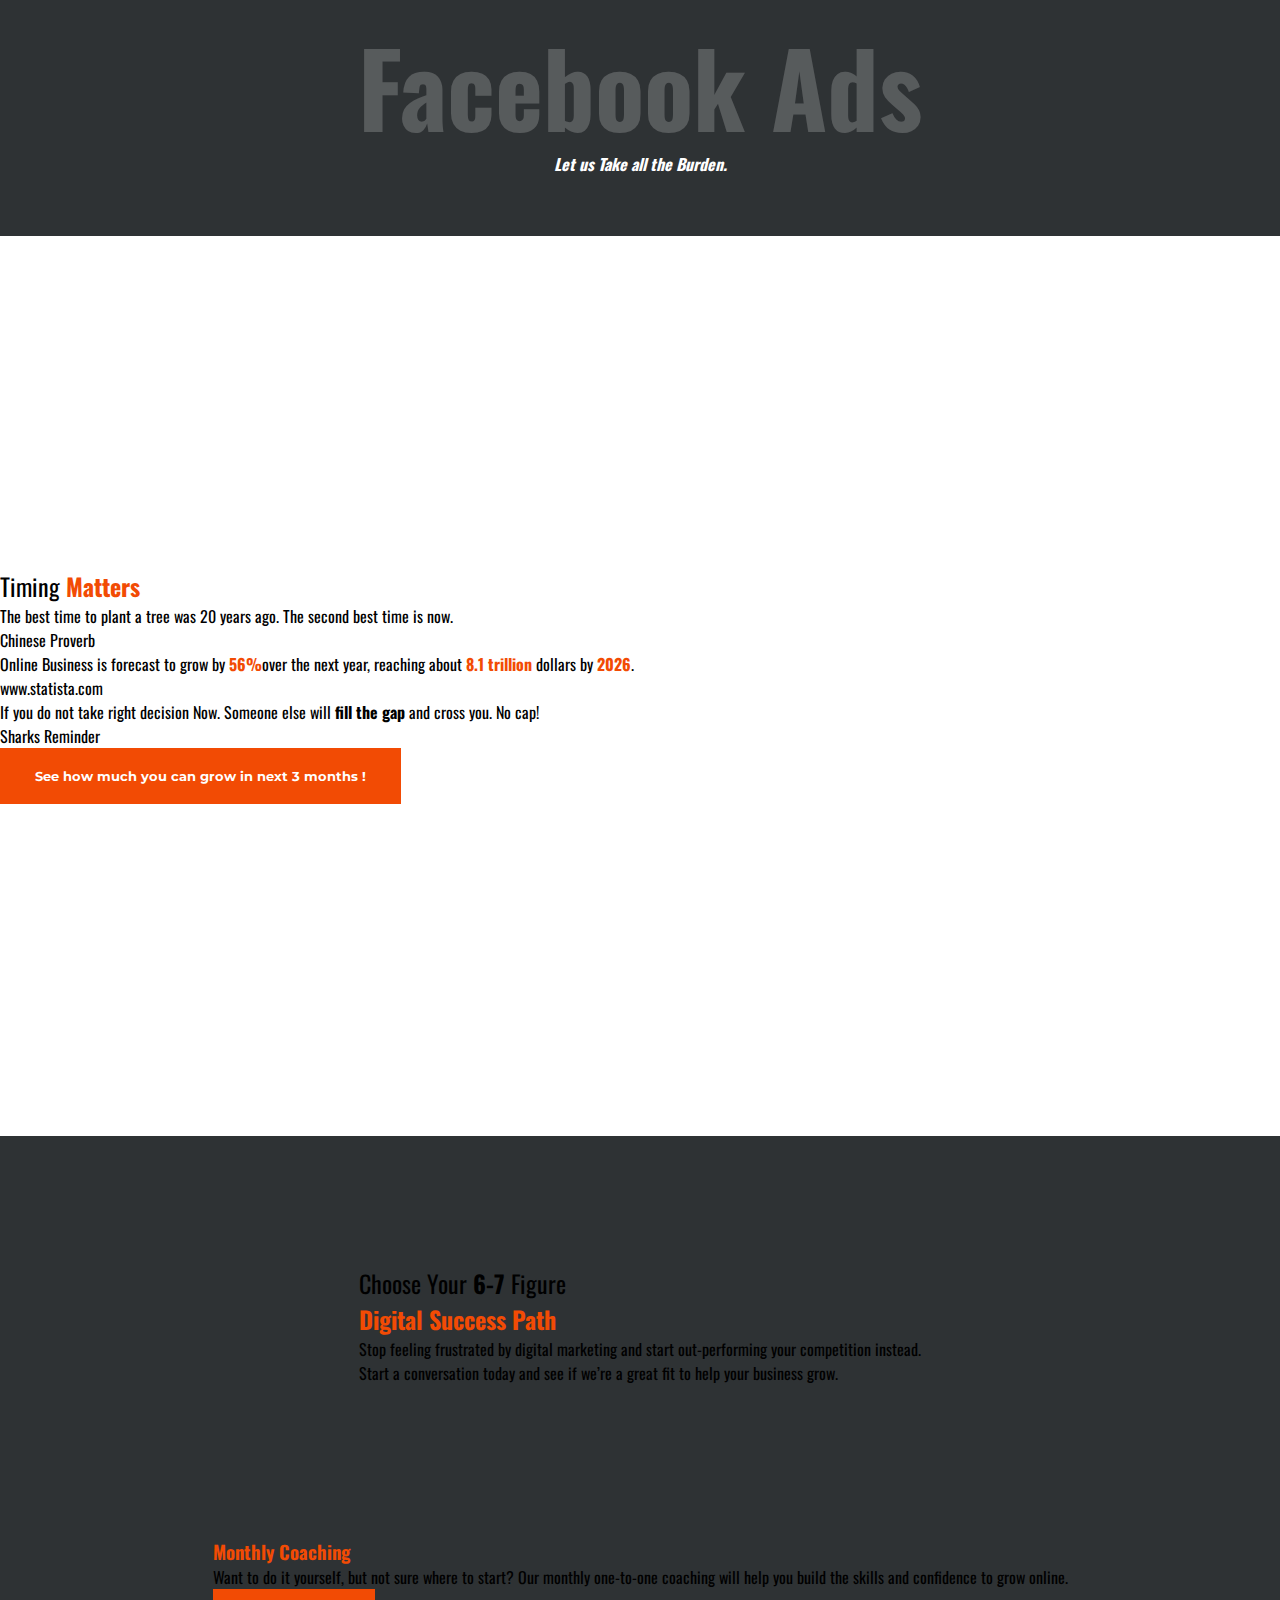
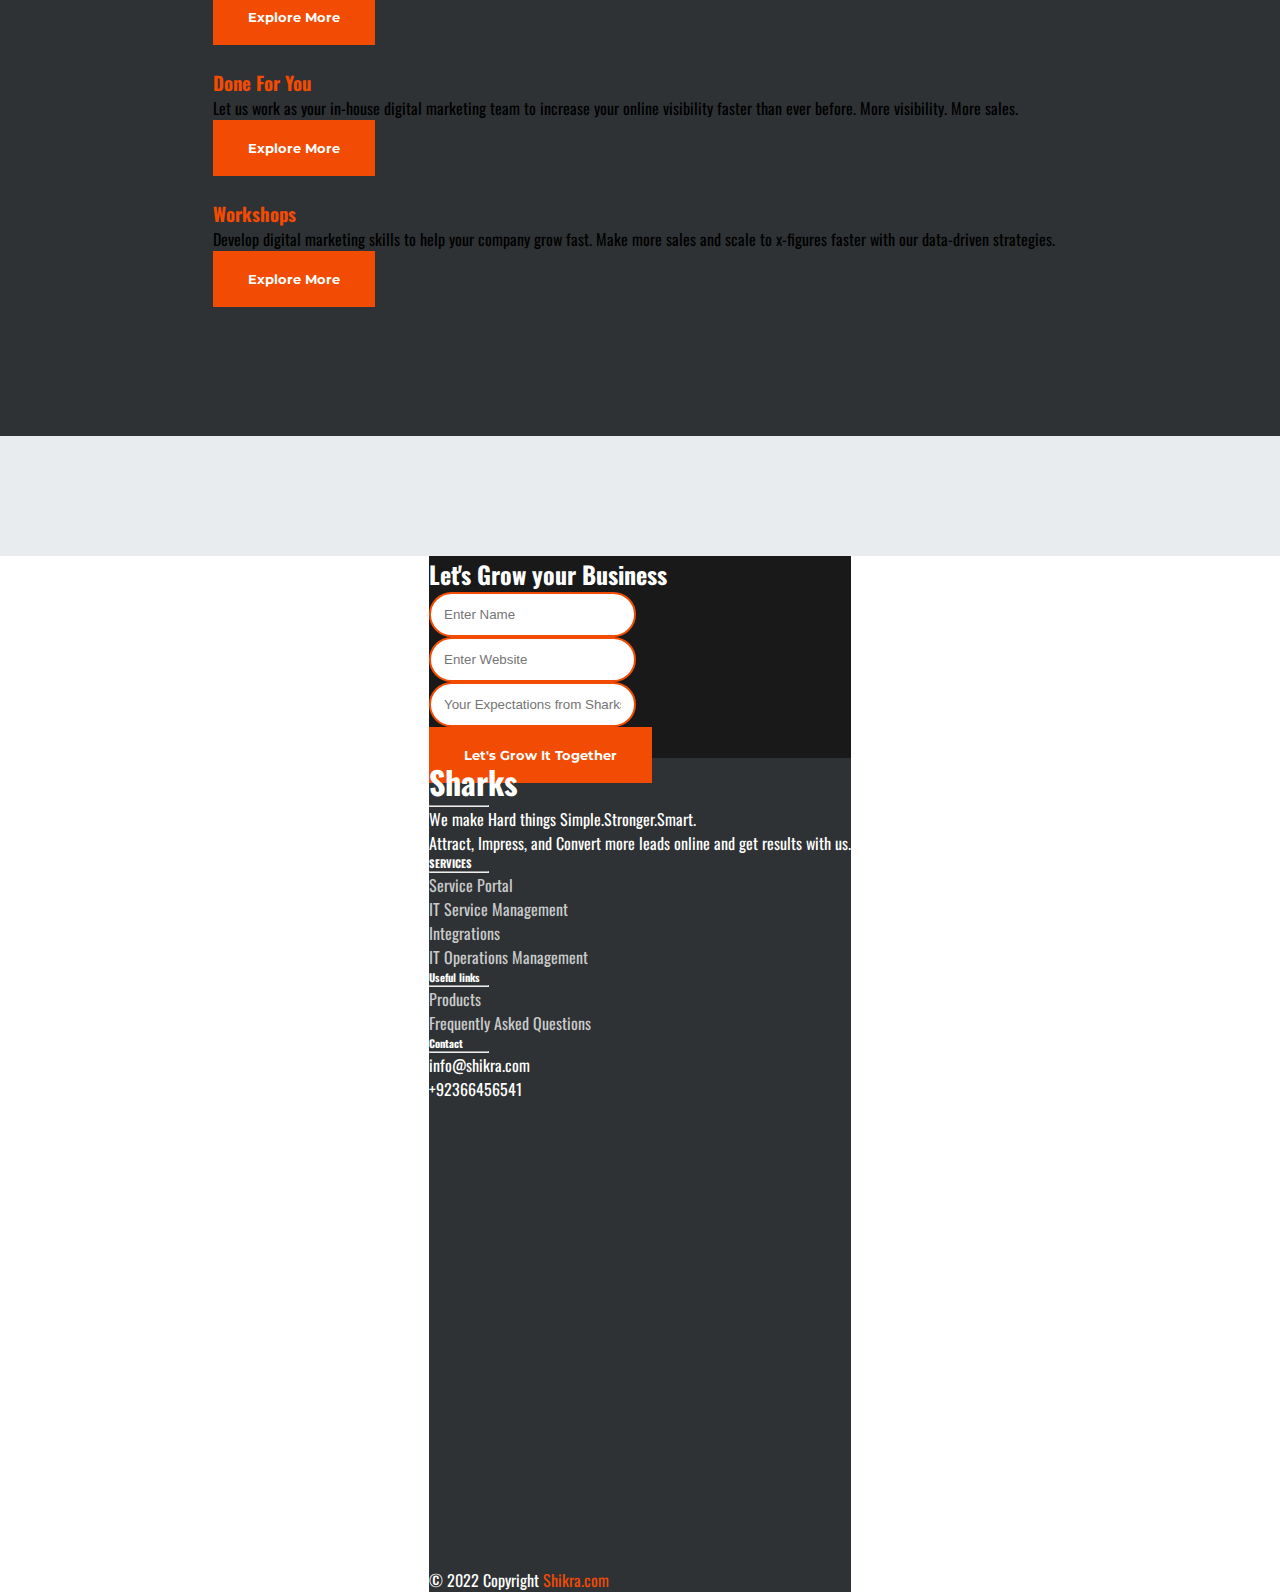
==== commit d0669388: "about page done and header new added" ====
--- a/index.html
+++ b/index.html
@@ -11,6 +11,7 @@
   <link rel="stylesheet" href="./owl-slider/owl.theme.default.min.css">
   <link rel="stylesheet" href="./css/utilities.css">
   <link rel="stylesheet" href="./css/style.css">
+  <link rel="stylesheet" href="./css/before-after.css">
   <title>Document</title>
 </head>
 <body>
@@ -19,7 +20,7 @@
 
 
   <!-- ========== Navbar =========== -->
-  <header>
+    <header>
     <div class="hamburger">
         <div class="line"></div>
     </div>
@@ -66,9 +67,7 @@
             </div>
         </div>
     </nav>
-</header>
-
-
+  </header> 
 <!-- ================ Header  Video ========================= -->
 
 <!-- 
@@ -388,7 +387,7 @@
 
 
 <div class="custom-container-fluid bg-light py-5 ">
-  <div class="row justify-content-center align-items-center py-5">
+  <div class="row justify-content-center align-items-center py-5 g-0">
     <div class="col-lg-2 col-4 col- mt-3">
         <img src="https://www.peakydigital.co.uk/wp-content/uploads/2020/04/SAS_250_club_logo_-A-side-rebrand-page-001.jpg" class="img-fluid" loading="lazy" alt="">
     </div>
@@ -510,9 +509,12 @@
   <script src="./owl-slider/owl.carousel.min.js"></script>
   <script src="https://cdn.jsdelivr.net/npm/@popperjs/core@2.9.2/dist/umd/popper.min.js" integrity="sha384-IQsoLXl5PILFhosVNubq5LC7Qb9DXgDA9i+tQ8Zj3iwWAwPtgFTxbJ8NT4GN1R8p" crossorigin="anonymous"></script>
   <script src="https://cdn.jsdelivr.net/npm/bootstrap@5.0.2/dist/js/bootstrap.min.js" integrity="sha384-cVKIPhGWiC2Al4u+LWgxfKTRIcfu0JTxR+EQDz/bgldoEyl4H0zUF0QKbrJ0EcQF" crossorigin="anonymous"></script>
-
-  <script>
-    let container = document.querySelector('.text-hover-images');
+  <script src="./script.js"></script>
+
+</body>
+</html>
+<script>
+  let container = document.querySelector('.text-hover-images');
       let img = container.querySelector('.hover-img');
         document.body.onmousemove = (e) =>{
           let x = e.pageX;
@@ -526,29 +528,8 @@
             console.log("img.src : ", img.src)
             img.src = text.getAttribute('data-src');
           }
-    });
-  </script>
-
-  <script>
-          var navabr = document.querySelector('.hamburger');
-          var clicked = false;
-          var menu = document.querySelector('.nav');
-          navabr.addEventListener('click' , ()=>{
-              if(!clicked){
-                  navabr.classList.add('open');
-                  menu.classList.add('visible');
-                  clicked = true;
-              }
-              else{
-                  navabr.classList.remove('open');
-                  menu.classList.remove('visible');
-                  clicked = false;
-              }
-          })
-
-
-          // SILDER
-   $('.section-slider-wrapper').owlCarousel({
+        });
+              $('.section-slider-wrapper').owlCarousel({
         items:3.5,
         loop:true,
         margin:30,
@@ -570,8 +551,22 @@
               items:2.5,
           }
       }
-    });
-  </script>
-
-</body>
-</html>+      });
+
+            var navabr = document.querySelector('.hamburger');
+          var clicked = false;
+          var menu = document.querySelector('.nav');
+          navabr.addEventListener('click' , ()=>{
+              if(!clicked){
+                  navabr.classList.add('open');
+                  menu.classList.add('visible');
+                  clicked = true;
+              }
+              else{
+                  navabr.classList.remove('open');
+                  menu.classList.remove('visible');
+                  clicked = false;
+              }
+          })
+
+</script>--- a/css/utilities.css
+++ b/css/utilities.css
@@ -17,7 +17,6 @@
   justify-content: space-evenly;
   align-items: center;
 }
-
 
 
 
--- a/css/style.css
+++ b/css/style.css
@@ -1,8 +1,8 @@
 
-@import url('https://fonts.googleapis.com/css2?family=Montserrat:wght@800&family=Open+Sans:wght@300&display=swap');
-
-@import url('https://fonts.googleapis.com/css2?family=Inter:wght@400;900&display=swap');
-
+/* @import url('https://fonts.googleapis.com/css2?family=Montserrat:wght@800&family=Open+Sans:wght@300&display=swap'); */
+
+/* @import url('https://fonts.googleapis.com/css2?family=Inter:wght@400;900&display=swap'); */
+@import url('https://fonts.googleapis.com/css2?family=Oswald:wght@200;300;400;500;600;700&display=swap');
 
 /* ============================= GENRAL ================================= */
 
@@ -31,8 +31,10 @@
   --blue: rgba(46,50,52,1);
   --yellow: #f24b04;
   --light-bg:#e9ecef;
-  --text-family: 'Inter', sans-serif;
-  --heading: 'Inter', sans-serif;
+  --text-family: 'Oswald', sans-serif;
+  --heading: 'Oswald', sans-serif;
+  /* --heading: 'Inter', sans-serif; */
+
 }
 
 /* =============== Text Styling Heading and normal  ========== */
--- a/css/before-after.css
+++ b/css/before-after.css
@@ -0,0 +1,524 @@
+/* header */
+/* body.p-fixed{
+  position: fixed;
+  inset: 0;
+} */
+.header-wrap{
+  position: fixed;
+  width: 100%;
+  padding: 30px 48px;
+  z-index: 100;
+}
+.header-wrap.header-sticky{
+  background-color: var(--blue);
+  z-index: 100;
+  padding-top: 20px;
+  padding-bottom: 20px;
+  transition: all .3s ease;
+}
+.header-content{
+  width: 100%;
+  margin: 0 auto;
+  max-width: 1500px;
+  display: flex;
+  align-items: center;
+  justify-content: space-between;
+}
+.header-logo img{
+  height: 60px;
+  object-fit: contain;
+  cursor: pointer;
+}
+.menu-toggle img{
+  width: 50px;
+  height: 40px;
+  object-fit: contain;
+  cursor: pointer;
+}
+.header-nav{
+  height: 0%;
+  width: 100%;
+  z-index: 12;
+  background-color: var(--blue);
+  position: fixed;
+  top: 0;
+  left: 0;
+  overflow-x: hidden;
+  overflow: hidden;
+  transition: .5s;
+}
+.header-nav.open{
+  height: 100%;
+}
+.nav-top{
+  width: 100%;
+  margin: 0 auto;
+  max-width: 1500px;
+  display: flex;
+  align-items: center;
+  justify-content: space-between;
+  padding: 30px 48px;
+  position: relative;
+  z-index: 7;
+}
+.close-menu img{
+  width: 50px;
+  height: 50px;
+  object-fit: contain;
+}
+.nav-wrap_menu-list{
+  padding: 30px 0 0 70px;
+}
+.nav-wrap_menu-list a span:nth-child(2){
+  font-size: 50px;
+  font-weight: 600;
+  color: #fff;
+}
+.nav-wrap_menu-list a span:nth-child(1) img{
+  transform: rotate(90deg);
+  width: 40px;
+}
+.nav-wrap_menu-list a{
+  display: flex;
+  align-items: center;
+  gap: 15px;
+}
+.circles-wrapper{
+  width: 100%;
+  overflow: auto;
+}
+.shape{
+  width: 320px;
+  height: 320px;
+  background-color: #fff;
+  position: absolute;
+  opacity: .03;
+  border-radius: 50%;
+}
+.shape-1{
+  top: -65px;
+  right: -100px;
+  left: auto;
+}
+.shape-2{
+  bottom: -131px;
+  left: -115px;
+  top: auto;
+}
+.shape-3{
+  top: -65px;
+  left: -100px;
+  right: auto;
+}
+.shape-4{
+  bottom: -131px;
+  right: -115px;
+  top: auto;
+}
+
+
+
+
+
+
+
+
+
+
+
+
+
+
+/* top section */
+.gradient-bg{
+      background: linear-gradient(270deg, rgba(244,244,244,1) 50%, rgba(255,253,252,1) 50%);
+}
+.top-banner_wrap{
+  text-align: center;
+  padding: 120px 0 120px 0;
+  width: 85%;
+  margin: 0 auto;
+}
+.top-banner_content, .main-title{
+  text-align: left;
+}
+.top-banner_content_right h1{
+  width: 80%;
+  margin-left: auto;
+  line-height: 2.2rem;
+  text-align: left;
+  position: relative;
+}
+.top-banner_content_right h1::before{
+    content: "";
+    position: absolute;
+    width: 84px;
+    height: 2px;
+    background: var(--yellow);
+    bottom: -14px;
+}
+
+
+/* banner gallery */
+.py-huge{
+  padding: 0px 0 65px 0;
+}
+.before-after-wrap{
+  padding: 65px 0;
+}
+.banner-gallery-wrap{
+  display: flex;
+  gap: 70px;
+}
+.banner-gallery_left, .banner-gallery_right{
+  width: 50%;
+
+}
+.banner-gallery_middle img{
+  transform: rotate(90deg);
+}
+.banner-gallery_middle{
+  width: 10%;
+  align-self: center;
+}
+.banner-gallery-img{
+  width: 100%;
+  height: 550px;
+  position: relative;
+  border-radius: 10px;
+  cursor: pointer;
+}
+.banner-gallery-img:hover .banner-gallery-overlay {
+  opacity: 1;
+  visibility: visible;
+}
+.banner-gallery-overlay {
+  position: absolute;
+  bottom: 100%;
+  left: 0;
+  right: 0;
+  bottom: 0;
+  background-color: #f24b0466;
+  overflow: hidden;
+  width: 100%;
+  height:100%;
+  transition: .5s ease;
+  z-index: 3;
+  border-radius: 10px;
+  opacity: 0;
+  visibility: hidden;
+}
+.banner-gallery-overlay_content{
+  color: white;
+  font-size: 20px;
+  position: absolute;
+  top: 50%;
+  left: 50%;
+  transform: translate(-50%, -144%);
+  text-align: center;
+  width: 100%;
+  opacity: 0;
+  visibility: hidden;
+  transition: all .3s ease;
+}
+.banner-gallery-img:hover .banner-gallery-overlay_content{
+  transform: translate(-50%, -50%);
+  opacity: 1;
+  visibility: visible;
+}
+.banner-gallery-img:hover .banner-bottom-text-wrap{
+  opacity: 0;
+  visibility: hidden;
+  transform: translateY(144%);
+}
+.banner-gallery-img img{
+  width: 100%;
+  height: 100%;
+  object-fit: cover;
+  border-radius: 10px;
+}
+.banner-gallery_right{
+  margin-top: 100px;
+}
+.banner-bottom-text{
+  background-color: rgb(22 25 27);
+  color: #fff;
+  position: absolute;
+  bottom: 0px;
+  right: 0px;
+  width: 200px;
+  height: 200px;
+  border-radius: 100px 0 10px 0;
+  z-index: 2;
+}
+.banner-bottom-text-wrap{
+  position: absolute;
+  top: 70px;
+  right: -51px;
+  text-align: center;
+  transition: all .3s ease;
+}
+.banner-bottom-text-wrap p{
+  font-weight: lighter;
+}
+.banner-bottom-text-wrap h3{
+  font-weight: 800;
+}
+.banner-gallery-overlay_content h1{
+  font-weight: 600;
+}
+.before-after-wrap .bg-dark .banner-gallery_middle svg{
+  fill: #fff;
+}
+
+
+/* case */
+.case-study-wrap{
+  width: 95%;
+  margin-left: auto;
+  margin-bottom: 20px;
+}
+.case-study-heading{
+  padding: 20px 0;
+  color: #fff;
+}
+.case-study-item{
+  background-color: rgb(32, 28, 28);
+  padding: 7px;
+   border-radius: 20px 0 20px 20px;
+}
+.case-study-item figure{
+  height: 294px;
+  position: relative;
+}
+.overly-brand{
+  position: absolute;
+  bottom: 0px;
+  left: 30px;
+}
+.overly-brand img{
+  width: 150px;
+  height: 150px;
+  object-fit: contain;
+}
+.case-study-item figure .p-1{
+  width: 100%;
+  height: 100%;
+  object-fit: cover;
+  border-radius: 20px 0 20px 20px;
+}
+.case-study-content{
+  color: #fff;
+  display: flex;
+  gap: 15px;
+  padding: 10px 0 30px 0;
+}
+.case-study-content_left{
+  width: 25%;
+  text-align: center;
+}
+.case-study-content_left h1{
+  font-weight: lighter;
+  font-size: 40px;
+}
+.case-study-content_left span{
+  font-size: 20px;
+  font-weight: 300;
+}
+.case-study-content_right{
+  width: 75%;
+}
+.case-study-content_right p:nth-child(1){
+  font-weight: 400;
+  font-size: 20px;
+  letter-spacing: 1px;
+}
+.case-study-content_right p:nth-child(2){
+  font-weight: lighter;
+}
+
+/*  */
+.case-banner-right{
+  text-align: right;
+}
+.service-item {
+  height: 320px;
+  background: var(--blue);
+  transition: .5s;
+  color: #fff;
+}
+
+.service-item:hover {
+
+  background: #000;
+  color: var(--blue);
+}
+
+.service-item h4 {
+  transition: .5s;
+}
+
+ .service-item:hover h4 {
+  color: #FFF;
+}
+ .service-item:hover p{
+  color: #FFF;
+ }
+.service-item i{
+  color: var(--yellow);
+}
+
+.portfolio-item .portfolio-btn {
+  position: absolute;
+  width: 0;
+  height: 0;
+  top: 50%;
+  left: 50%;
+  background: rgba(34, 36, 41, 0.5);
+  border: 1px solid transparent;
+  border-radius: 4px;
+  opacity: 0;
+  transition: .5s;
+}
+
+.portfolio-item:hover .portfolio-btn {
+  opacity: 1;
+  width: 100%;
+  height: 100%;
+  top: 0;
+  left: 0;
+  border: 30px solid rgba(34, 36, 41, 0.9);
+}
+
+.portfolio-item i {
+  opacity: 0;
+  transition: .3s;
+  transition-delay: .3s;
+}
+
+.portfolio-item:hover i {
+  opacity: 1;
+}
+#portfolio-flters i{
+  color: black;
+}
+#portfolio-flters .btn-outline-dark.active i{
+  color: #fff;
+}
+
+
+
+
+
+
+
+
+
+
+
+
+
+
+
+
+@media only screen and (min-width: 768px){
+  header .hamburger {
+      right: 50%;
+      transform: translateX(50%);
+  }
+}
+@media only screen and (max-width:1201px){
+ .banner-bottom-text-wrap{
+    right: 10px;
+ }
+ .banner-gallery-wrap{
+  gap: 50px;
+ } 
+}
+@media only screen and (max-width:850px){
+ .banner-gallery-img{
+  height: 450px;
+ }
+ .banner-gallery-wrap{
+  gap: 15px;
+ }
+}
+@media only screen and (max-width:767px){
+  .top-banner_content_right h1{
+    width: 100%;
+  }
+  .top-banner_wrap{
+    row-gap: 40px;
+  }
+  .gradient-bg {
+    background: linear-gradient(143deg, rgba(244,244,244,1) 50%, rgba(255,253,252,1) 50%);
+  }
+}
+@media only screen and (max-width:600px){
+ .banner-gallery-wrap{
+  flex-direction:column;
+  padding: 0px 40px;
+ }
+ .banner-gallery_right{
+  margin-top: 0;
+ }
+ .banner-gallery_left, .banner-gallery_right{
+  width: 100%;
+ }
+ .banner-gallery_middle img{
+  transform: rotate(180deg);
+ }
+ .nav-wrap_menu-list a span:nth-child(2){
+  font-size: 35px;
+ }
+ .nav-wrap_menu-list a span:nth-child(1) img{
+  width: 30px;
+ }
+ .shape{
+  width: 220px;
+  height: 220px;
+ }
+ .nav-top_logo img{
+  height: 50px;
+ }
+ .header-logo img{
+  height: 50px;
+ }
+ .nav-wrap_menu-list{
+  padding-left: 50px;
+ }
+}
+@media only screen and (max-width:480px){
+  .banner-gallery-img{
+    height: 400px;
+  }
+  .case-study-content{
+    flex-direction: column;
+  }
+  .case-study-content_left, .case-study-content_right{
+    width: 100%;
+    text-align: start;
+    padding-left: 10px;
+  }
+}
+@media only screen and (max-width:470px){
+  .banner-bottom-text{
+    position: unset;
+    height: auto;
+    width: 100%;
+    border-radius: 0;
+  }
+  .banner-bottom-text-wrap{
+     position: unset;
+     padding: 18px;
+  }
+  .banner-gallery-img img{
+    border-radius: 0;
+  }
+  .banner-gallery-overlay, .banner-gallery-img{
+    border-radius: 0;
+  }
+   .banner-gallery-img{
+    height: auto;
+  }
+}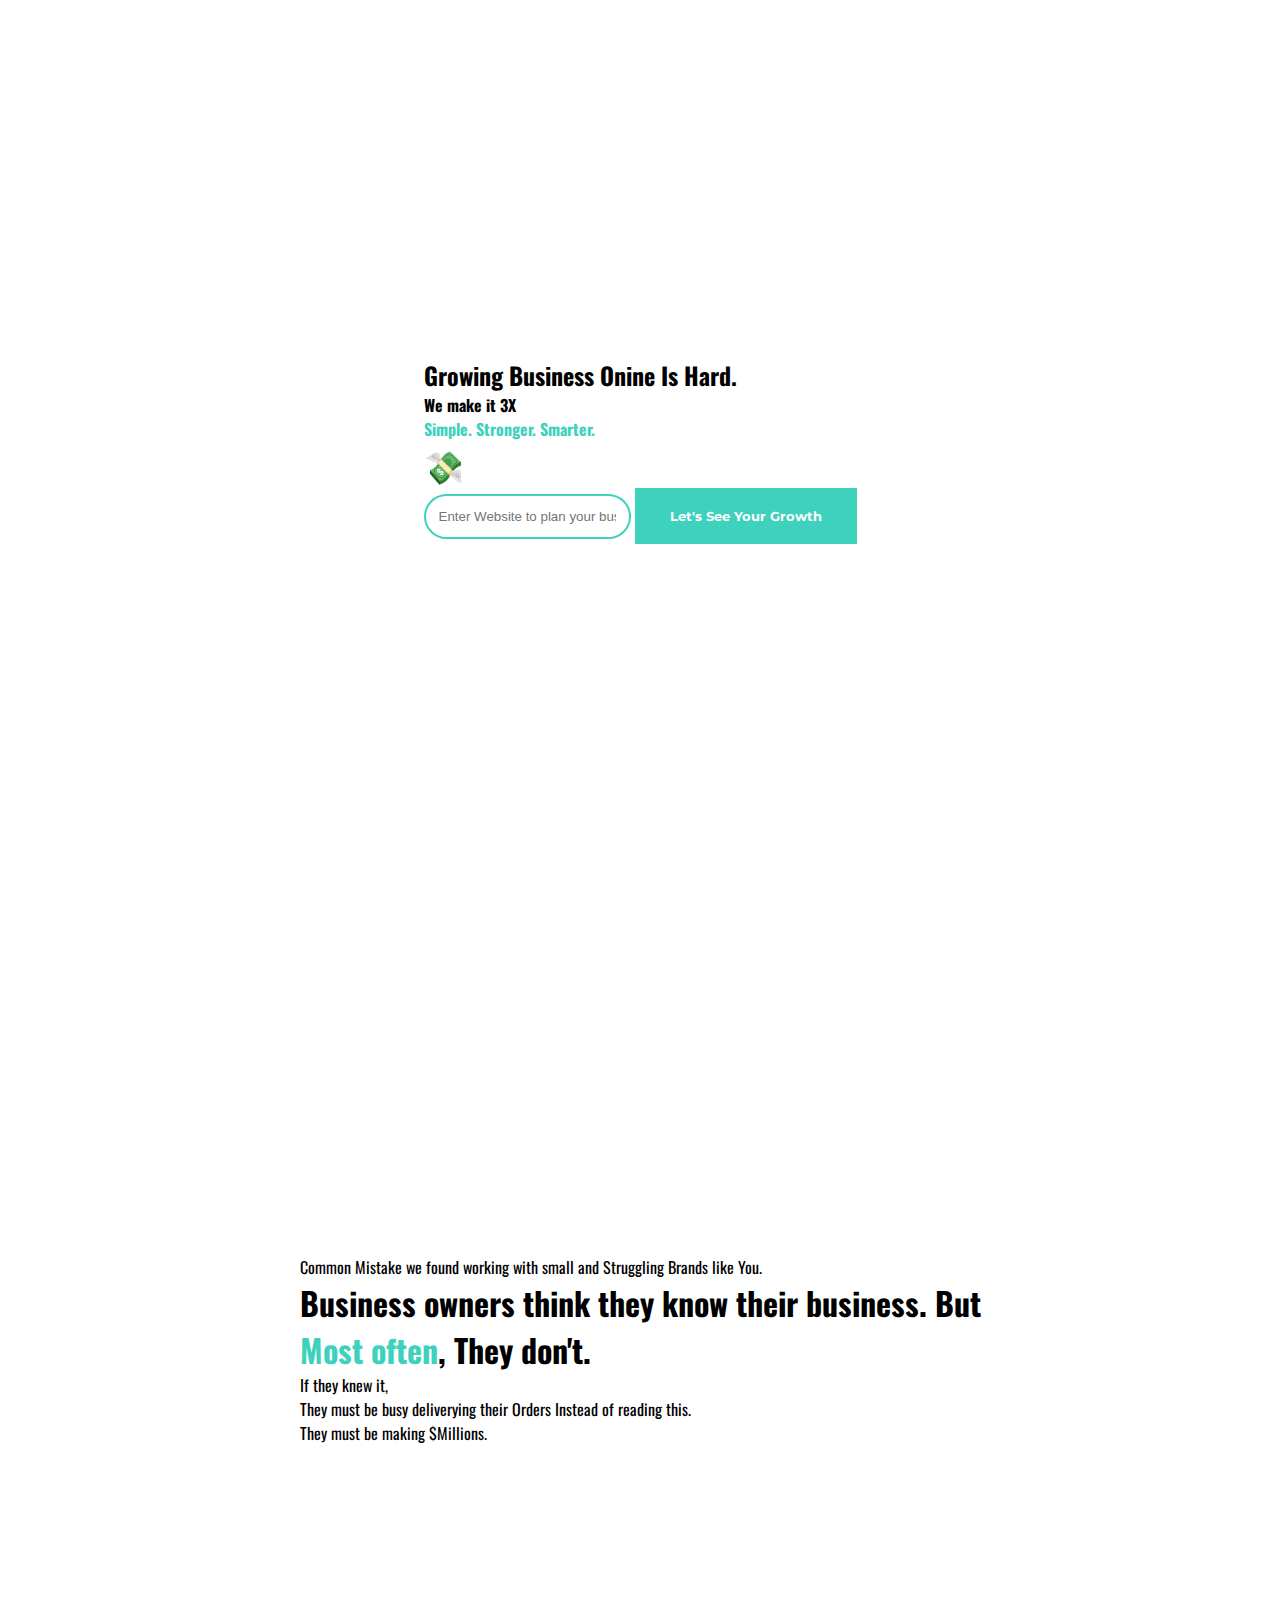
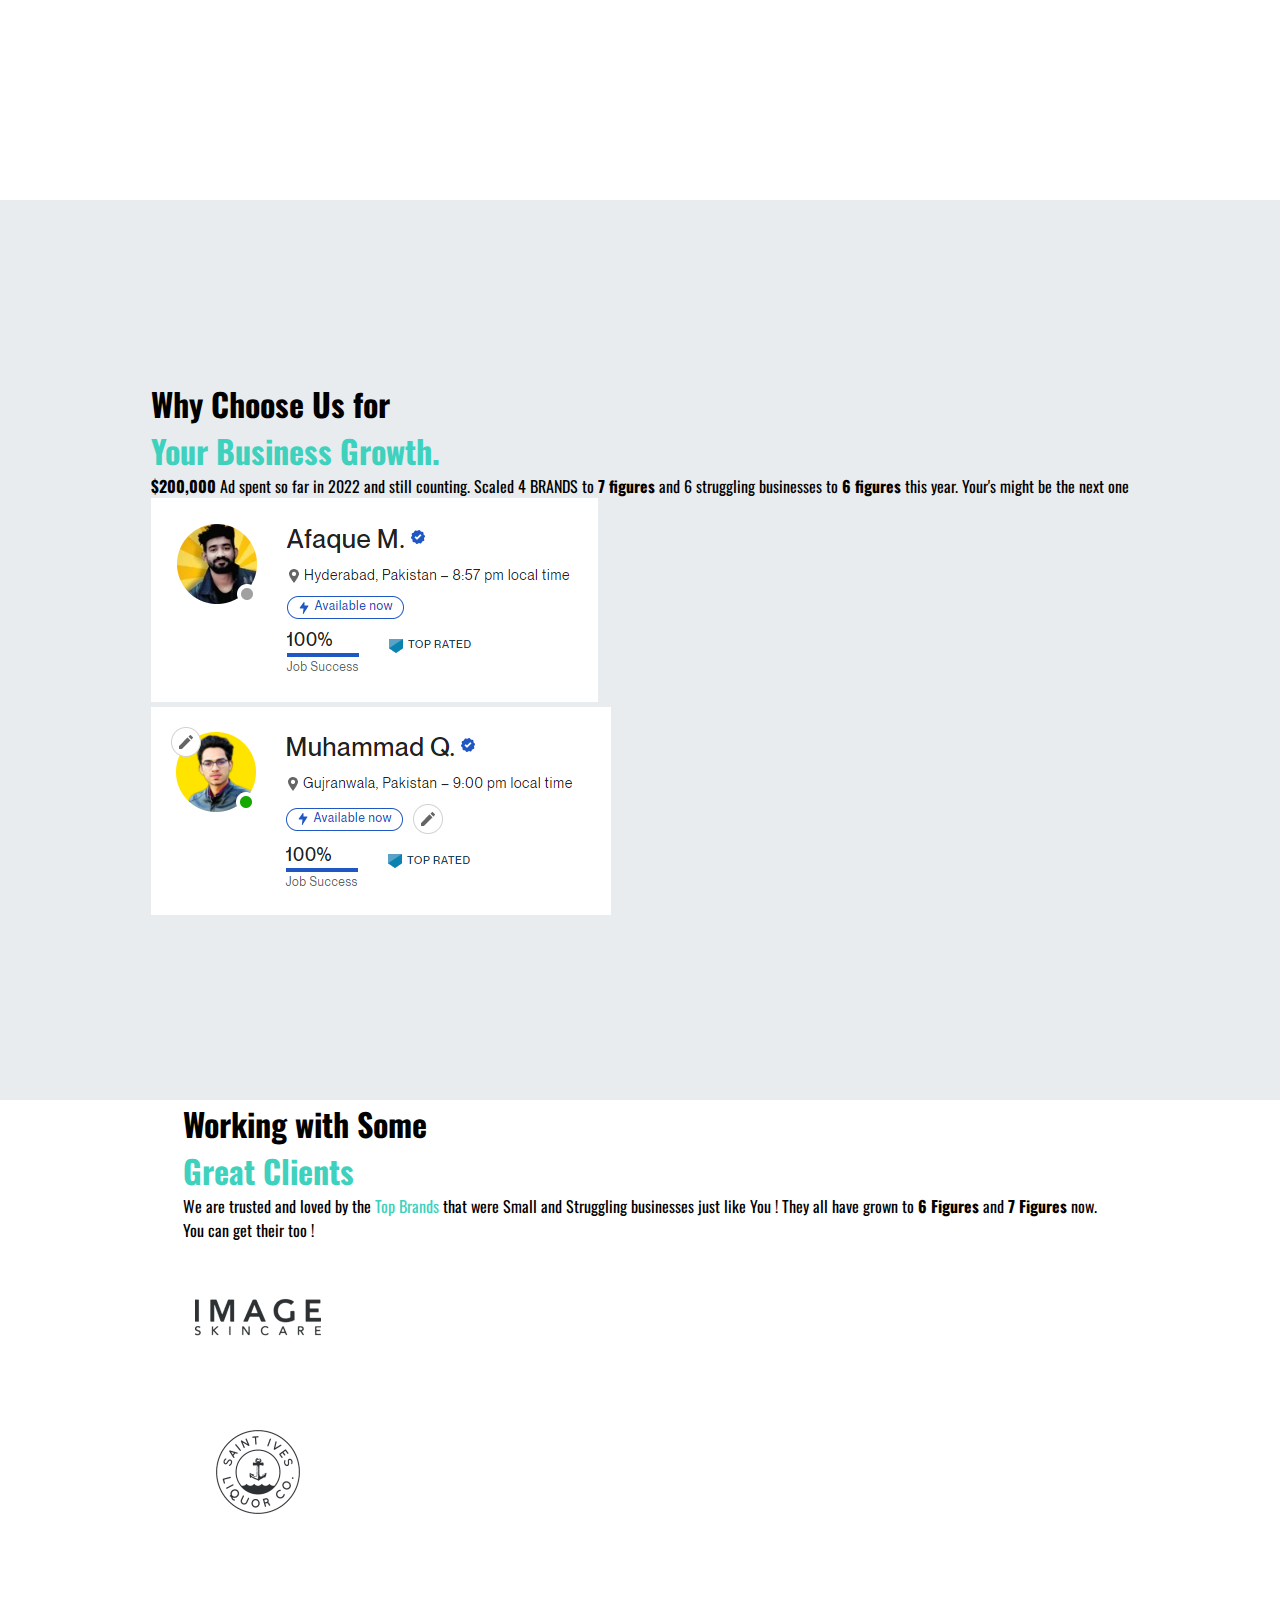
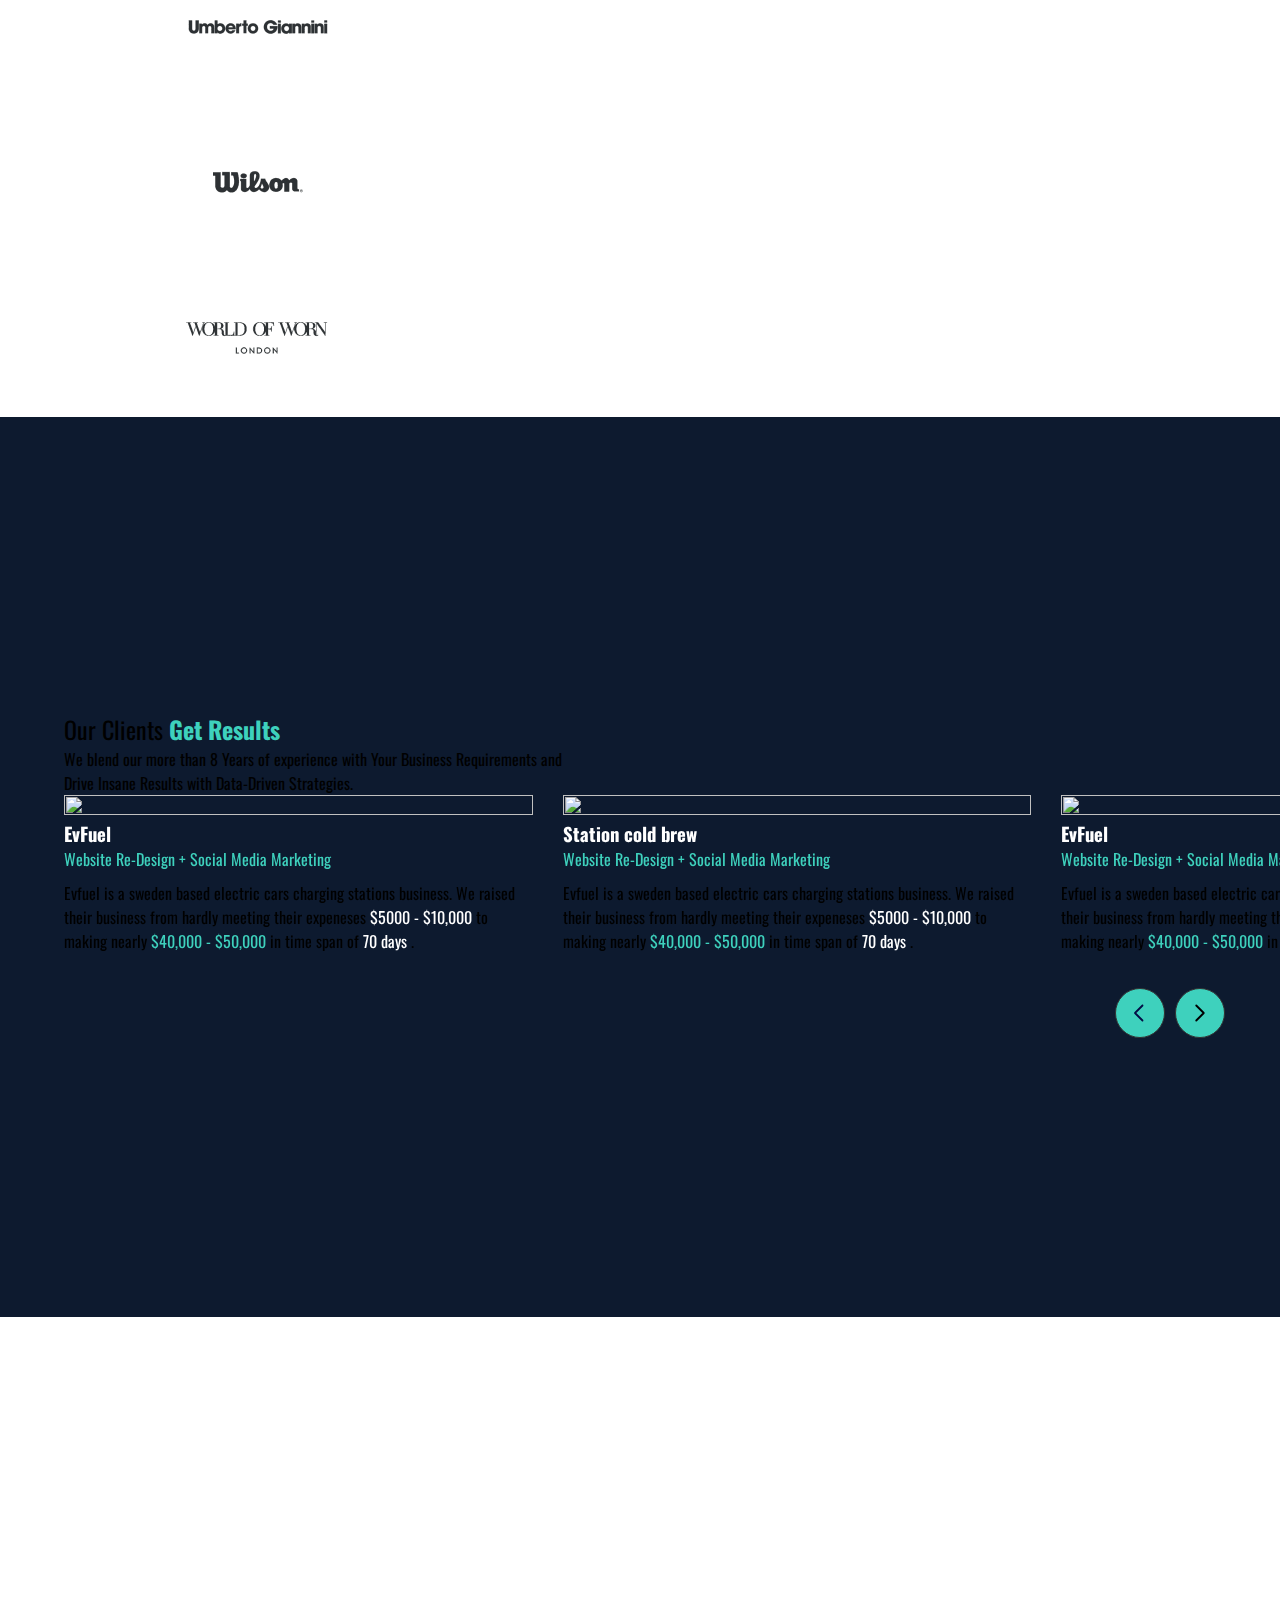
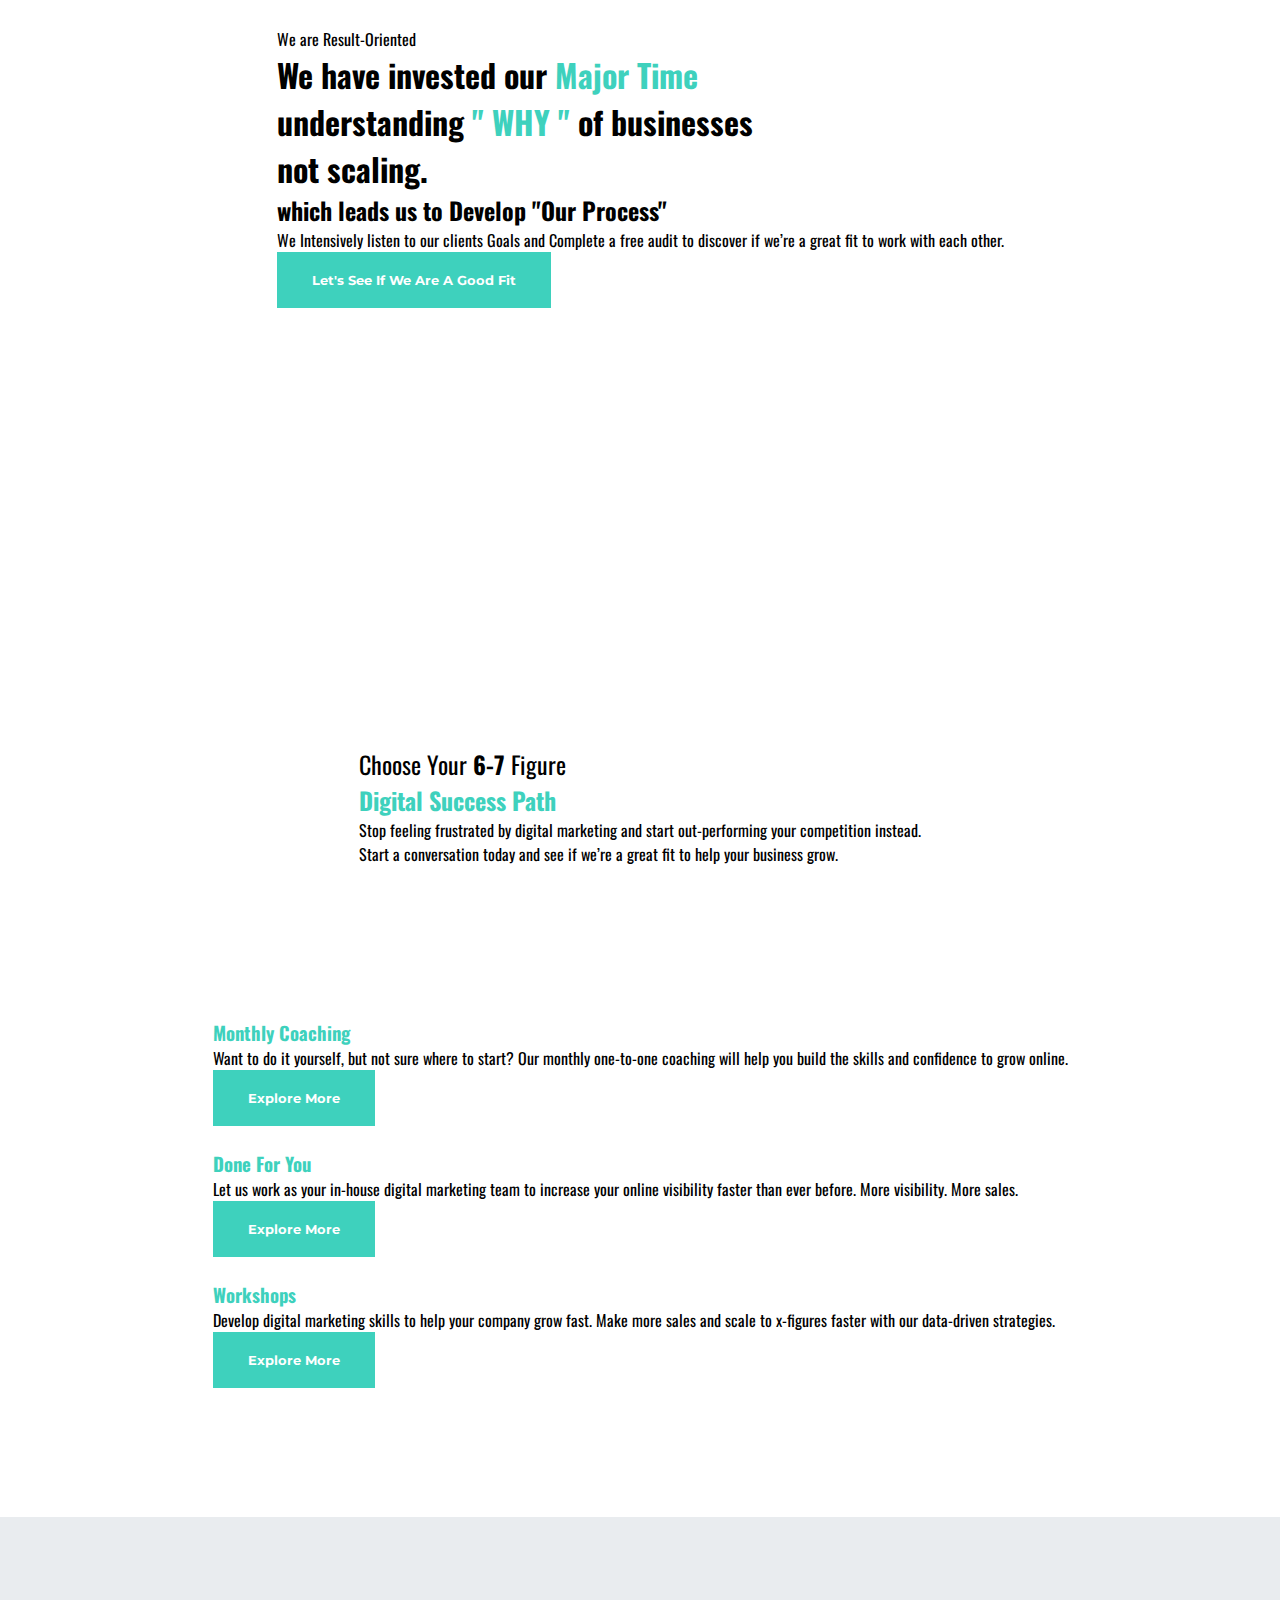
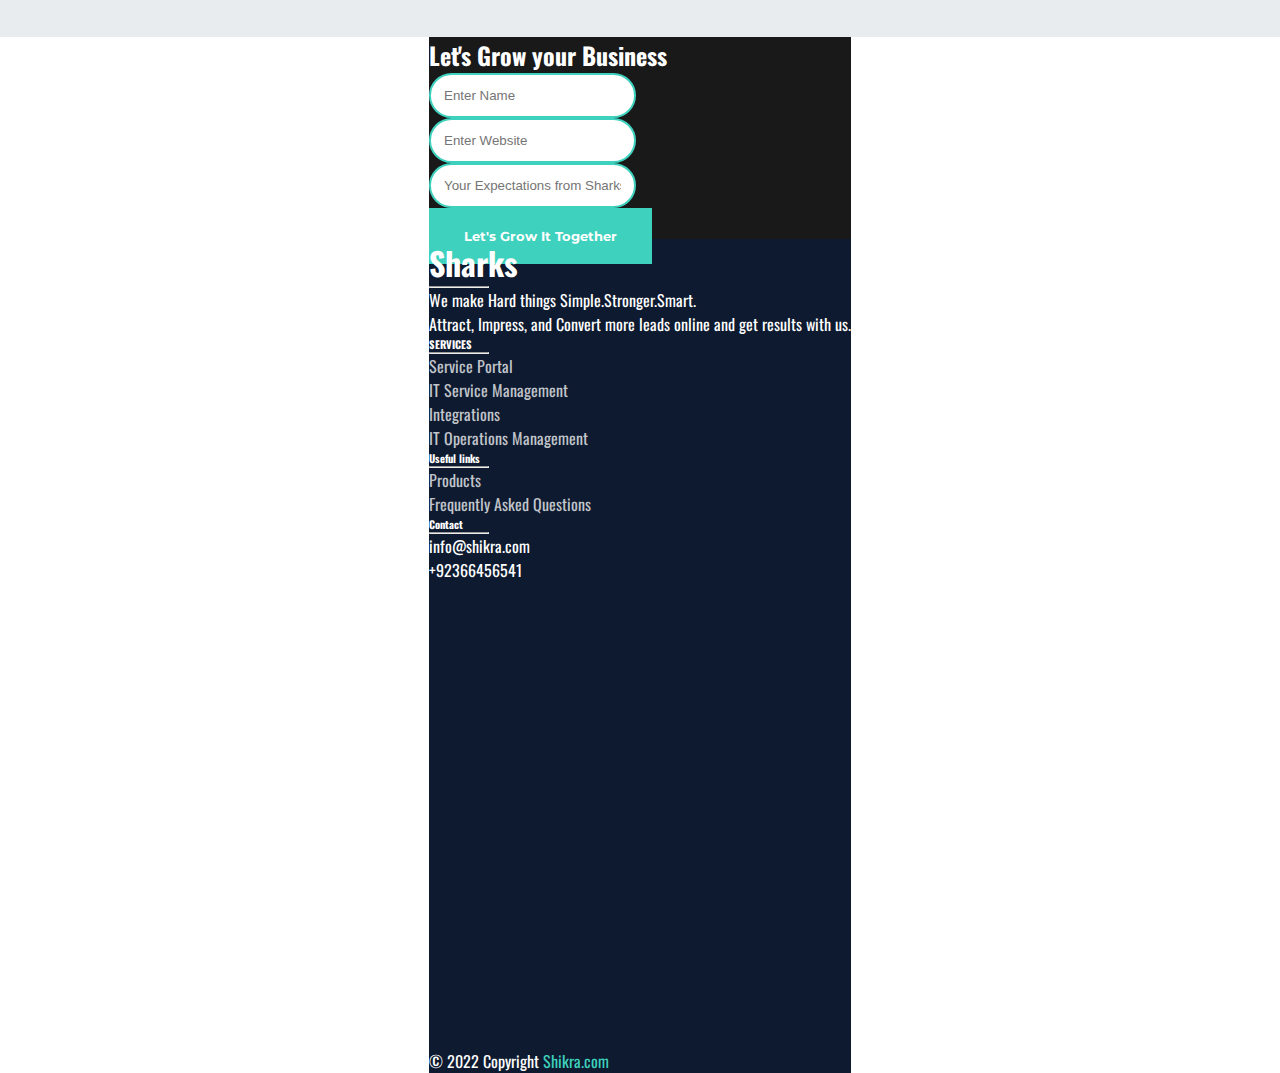
==== commit 2acb6402: "localchanges" ====
--- a/index.html
+++ b/index.html
@@ -18,84 +18,105 @@
 
 
 
-
-  <!-- ========== Navbar =========== -->
-    <header>
-    <div class="hamburger">
-        <div class="line"></div>
-    </div>
-
-    <nav class="nav">
-        <div class="container">
-            <div class="row align-items-center" >
-                <div class="col-md-7 order-2 order-md-1">
-                  <div class="row justify-content-evenly ">
-                  <div class="col-3 ">
-                    <ul class="p-0">
-                      <li class="menu-text-size style1 mylinks font-weight-bold my-2"><a href="index.html"
-                         data-text="Home" class="active">Home </a></li>
-                      <li class="menu-text-size style1 mylinks font-weight-bold my-2"><a href="clients.html" 
-                        data-text="Clients">Clients</a></li>
-                      <li class="menu-text-size style1 mylinks font-weight-bold my-2"><a href="services.html" 
-                        data-text="Services">Services</a></li>
-                      <li class="menu-text-size style1 mylinks font-weight-bold my-2"><a href="about.html" 
-                        data-text="About">About</a></li>
-                      <li class="menu-text-size style1 mylinks font-weight-bold my-2"><a href="contact.html" data-text="Contact">Contact</a></li>
-                  </ul>
-                  </div>
-                  <div class="col-4 ">
-                    <ul class="p-0">
-                      <li class="menu-text-size style1 mylinks font-weight-bold my-2"><a href="business.html"
-                         data-text="Business" class="active">Business </a></li>
-                      <li class="menu-text-size style1 mylinks font-weight-bold my-2"><a href="loans.html" 
-                        data-text="Loans">Loans</a></li>
-                      <li class="menu-text-size style1 mylinks font-weight-bold my-2"><a href="landingpages.html" 
-                        data-text="LandingPages">LandingPages</a></li>
-                      <li class="menu-text-size style1 mylinks font-weight-bold my-2"><a href="CRM.html" 
-                        data-text="CRM">CRM</a></li>
-                      <li class="menu-text-size style1 mylinks font-weight-bold my-2"><a href="telemarket.html" data-text="TeleMarket">TeleMarket</a></li>
-                  </ul>
-                  </div>
-                </div>
-                   
-                </div>
-                <div class="col-md-5 text-center m-auto order-md-2 order-1 mt-2 d-none d-md-block">
-                    <img src="assets/img/logo.png" class="img-fluid d-none d-md-block" alt="">
-                    <img src="assets/img/centered.png" style="height: 170px; margin: auto;" class="img-fluid d-block d-md-none" alt="">
-                </div>
-             
-            </div>
-        </div>
+  <header class="header-wrap" id="dynamic">
+    <div class="header-content">
+      <div class="header-logo">
+        <img src="./images/white-new-logo.png" alt="">
+      </div>
+      <div class="menu-toggle" onclick="openNav()">
+        <img src="./images/toogle-menu.svg" alt="">
+      </div>
+    </div>
+    <nav class="header-nav" id="headerNav">
+       <div class="circles-wrapper">
+        <div class="shape shape-1"></div>
+        <div class="shape shape-2"></div>
+        <div class="shape shape-3"></div>
+        <div class="shape shape-4"></div>
+      </div>
+      <div class="nav-top">
+        <div class="nav-top_logo">
+          <img src="./images/white-new-logo.png" alt="">
+        </div>
+        <div class="close-menu" onclick="closeNav()">
+          <img src="./images/close-nav.svg" alt="">
+        </div>
+      </div>
+      <div class="nav-wrap_menu-list">
+          <li>
+            <a href="#">
+              <span class="menu-list-img">
+                <img src="./images/menu-list.svg" alt="">
+              </span> 
+              <span>HOME</span>
+            </a>
+          </li>
+          <li>
+            <a href="#">
+              <span class="menu-list-img">
+                <img src="./images/menu-list.svg" alt="">
+              </span>
+              <span>ABOUT</span>
+            </a>
+          </li>
+          <li>
+            <a href="#">
+              <span class="menu-list-img">
+                <img src="./images/menu-list.svg" alt="">
+              </span>
+              <span>SERVICES</span>
+            </a>
+          </li>
+          <li>
+            <a href="#">
+              <span class="menu-list-img">
+                <img src="./images/menu-list.svg" alt="">
+              </span>
+              <span>CASE STUDIES</span>
+            </a>
+          </li>
+          <li>
+            <a href="#">
+              <span class="menu-list-img">
+                <img src="./images/menu-list.svg" alt="">
+              </span>
+              <span>CONTACT</span>
+            </a>
+          </li>
+      </div> 
     </nav>
   </header> 
-<!-- ================ Header  Video ========================= -->
-
-<!-- 
-<div class="video-background">
-  <div class="video-header-content">
-    <div class="col-md-8 m-auto heading text-center ">
+
+
+<!-- ============== Header Section =========== -->
+
+
+<section class="custom-container-fluid header-section text-white">
+  <div class="col-md-9 col-10  mx-auto text-center text-white">
+    <h2 class="text-white display-4">Growing Business Onine Is Hard.</span> </h2>
+    <p class="heading display-3">We make it 3X <br> <span class="display-4 text-success heading"> Simple. Stronger. Smarter. </span>  </p>
+    <h1>💸 </h1>
+    <input type="text" class="form-control" placeholder="Enter Website to plan your business growth for next 90 days.">
+    <button class="btn-primary btn mt-4">Let's See Your Growth </button>
+</div>
+  <!-- <div class="row justify-content-between">
+    <div class="col-md-5 mt-3">
       <span>👋 Yes ! We Take Responsibility.</span>
-      <h1 class="mt-4 display-1 heading">"<span class="text-success">Hyper-Growth</span>" to Your Business in <br>
-        <span class="text-success"> 90 days </span>or Less </h1>
-        <div class="col-md-5 m-auto mt-4">
-          <form action="" class="form-group">
-            <input type="text" class="form-control" placeholder="enter your email and let's get started !">
-          </form>
-        </div>
-    </div>
-    
-  </div>
-  <video src="images/hero-video.mp4" loop autoplay  >
-    <source  src="images/hero-video.mp4" type="video/mp4">
-    <source src="images/hero-video.mp4" type="video/ogg">
-  </video>
-</div> -->
-
-
-<!-- ============== Header Section =========== -->
-
-
-  <section class="custom-container-fluid ">
+      <h1 class="mt-4 heading ">A  "<span class="text-success">Hyper-Growth</span>" to Your Business in <br>
+      <span class="text-success"> 90 days </span>or Less. </h1>
+      <input type="text" class="form-control" placeholder="Enter Website to plan your business growth for next 90 days.">
+      <button class="btn-primary btn mt-4">Let's See Your Growth </button>
+    </div>
+
+    <div class="col-md-5 mt-3">
+      <img src="images/client1.png" class="img-fluid" loading="lazy" alt="">
+    </div>
+  </div> -->
+</section>  
+
+
+
+  <!-- <section class="custom-container-fluid bg-dark text-white">
     <div class="col-md-9 col-11 m-auto heading text-center ">
       <span>👋 Yes ! We Take Responsibility.</span>
       <h1 class="mt-4 heading display-3">A  "<span class="text-success">Hyper-Growth</span>" to Your Business in <br>
@@ -106,16 +127,16 @@
         <button class="btn-primary btn mt-4">Let's See Your Growth </button>
       </div>
     </div>
-  </section>  
-
-
-  <section class="custom-container-fluid bg-dark">
+  </section>   -->
+
+
+  <!-- <section class="custom-container-fluid bg-dark bg-image-overlay">
     <div class="col-md-9 col-10  mx-auto text-center text-white">
           <h2 class=" text-white display-4">Growing Business Onine Is Hard.</span> </h2>
           <p class="heading display-3">We make it 3X <br> <span class="display-4 text-success heading"> Simple. Stronger. Smarter. </span>  </p>
           <h1>💸 </h1>
     </div>
-  </section>
+  </section> -->
   
 
   <section class="custom-container-fluid ">
@@ -257,17 +278,13 @@
             </div>
           </div>
 
-         
-
          </div>
       </div>
    </div>
-
-    </section>
-
-   
-
-<!-- 
+</section>
+
+
+
 <section class="custom-container-fluid ">
   <div class="col-md-9 col-10 mx-auto">
     <p>We are Result-Oriented  </p>
@@ -276,12 +293,12 @@
     <p class="mt-3">We Intensively listen to our clients Goals and Complete a free audit to discover if we’re a great fit to work with each other.</p>
     <button class="btn btn-primary">Let's See If We Are A Good Fit </button>
   </div>
-</section> -->
-
-
-
-  <section class="custom-container-fluid text-hover-images ">
-    <div class="text heading" data-src="images/team.jpg">
+</section>
+
+
+
+  <!-- <section class="custom-container-fluid text-hover-images "> -->
+    <!-- <div class="text heading" data-src="images/team.jpg">
       <h1>AGENCY</h1>
       <p>Relax and let us take all the burdon.</p>
     </div>
@@ -305,10 +322,12 @@
       <h1>Facebook Ads</h1>
       <p>Let us Take all the Burden.</p>
     </div>
-    <img src="images/img-1.jpg" class="hover-img" loading="lazy" alt="">
-</section>
-
-  <section>
+    <img src="images/img-1.jpg" class="hover-img" loading="lazy" alt=""> -->
+<!-- </section> -->
+
+
+
+  <!-- <section>
   <div class="custom-container-fluid my-5 ">
     <div class="col-md-9 col-10 m-auto   ">
       <h2 class=" display-4" style="font-weight: 400;">Timing  <span class="text-success fw-bold heading"> Matters</span></h2>
@@ -322,11 +341,10 @@
       <button class="btn btn-primary">See how much you can grow in next 3 months ! </button>
     </div>
   </div>
-  </section>
-
-
-
-  <section class="custom-container-fluid mt-5 bg-dark py-5">
+  </section> -->
+
+
+  <section class="custom-container-fluid mt-5 bg-blue py-5">
        <div class="col-md-9 col-10 mx-auto text-center text-white pt-4">
         <h2 class=" display-4 text-white" style="font-weight: 400;">Choose Your <strong>6-7</strong> Figure <br><span class="text-success fw-bold heading"> Digital Success Path</span></h2>
         <p class="text-white">Stop feeling frustrated by digital marketing and start out-performing your competition instead. <br>
@@ -513,23 +531,27 @@
 
 </body>
 </html>
+
+
 <script>
-  let container = document.querySelector('.text-hover-images');
-      let img = container.querySelector('.hover-img');
-        document.body.onmousemove = (e) =>{
-          let x = e.pageX;
-          let y = e.pageY;
-          img.style.top = y + 'px';
-          img.style.left = x + 'px';
-        }
+  // let container = document.querySelector('.text-hover-images');
+  //     let img = container.querySelector('.hover-img');
+  //       document.body.onmousemove = (e) =>{
+  //         let x = e.pageX;
+  //         let y = e.pageY;
+  //         img.style.top = y + 'px';
+  //         img.style.left = x + 'px';
+  //       }
         
-        container.querySelectorAll('.text').forEach(text =>{
-          text.onmousemove = () =>{
-            console.log("img.src : ", img.src)
-            img.src = text.getAttribute('data-src');
-          }
-        });
-              $('.section-slider-wrapper').owlCarousel({
+  //       container.querySelectorAll('.text').forEach(text =>{
+  //         text.onmousemove = () =>{
+  //           console.log("img.src : ", img.src)
+  //           img.src = text.getAttribute('data-src');
+  //         }
+  //       });
+
+
+      $('.section-slider-wrapper').owlCarousel({
         items:3.5,
         loop:true,
         margin:30,
@@ -569,4 +591,4 @@
               }
           })
 
-</script>+</script> --- a/css/style.css
+++ b/css/style.css
@@ -28,8 +28,9 @@
 
 :root{
   /* --blue: #023047; */
-  --blue: rgba(46,50,52,1);
-  --yellow: #f24b04;
+  /* --blue: rgba(46,50,52,1); */
+  --blue: #0d1a2f;
+  --yellow: #3ed1bd;
   --light-bg:#e9ecef;
   --text-family: 'Oswald', sans-serif;
   --heading: 'Oswald', sans-serif;
@@ -124,6 +125,14 @@
 
 
 /* =================================== PAGE CSS ==================================== */
+
+
+.header-section{
+  background-image: url('https://mgmtdigital.com/wp-content/uploads/revslider/Homepage/slider-dark-1.jpg');
+  background-position: center;
+  background-size: cover;
+  background-repeat: no-repeat;
+}
 
 .video-background{
   position: relative;
@@ -356,6 +365,32 @@
   .nav ul li a:hover::before{
     width: 100%;
   }
+
+
+/* ================= IMAGE OVERLAY ============== */
+
+.bg-image-overlay{
+    position: relative;
+    background: url('https://mgmtdigital.com/wp-content/uploads/2022/05/AdobeStock_212443255-scaled-1.jpeg');
+    background-position: center center;
+    background-repeat: no-repeat;
+    background-attachment: fixed;
+    background-size: cover;
+    z-index: 2;
+}
+
+.bg-image-overlay::after{
+  content: '';
+  position: absolute;
+  display: block;
+  height: 100%;
+  width: 100%;
+  top: 0;
+  left: 0;
+  z-index: -1;
+  background-color: rgb(0,0,0,0.7);
+}
+
   
 /* ============ OUR SERVICES ============== */
 
--- a/css/before-after.css
+++ b/css/before-after.css
@@ -10,7 +10,7 @@
   z-index: 100;
 }
 .header-wrap.header-sticky{
-  background-color: var(--blue);
+  background-color: #232526;
   z-index: 100;
   padding-top: 20px;
   padding-bottom: 20px;
@@ -341,23 +341,21 @@
 .case-banner-right{
   text-align: right;
 }
+
 .service-item {
   height: 320px;
   background: var(--blue);
   transition: .5s;
   color: #fff;
 }
-
 .service-item:hover {
 
   background: #000;
   color: var(--blue);
 }
-
 .service-item h4 {
   transition: .5s;
 }
-
  .service-item:hover h4 {
   color: #FFF;
 }
@@ -380,7 +378,6 @@
   opacity: 0;
   transition: .5s;
 }
-
 .portfolio-item:hover .portfolio-btn {
   opacity: 1;
   width: 100%;
@@ -389,13 +386,11 @@
   left: 0;
   border: 30px solid rgba(34, 36, 41, 0.9);
 }
-
 .portfolio-item i {
   opacity: 0;
   transition: .3s;
   transition-delay: .3s;
 }
-
 .portfolio-item:hover i {
   opacity: 1;
 }
@@ -406,12 +401,156 @@
   color: #fff;
 }
 
-
-
-
-
-
-
+/* contact */
+.contact-banner{
+  width: 100%;
+}
+.contact-banner_content{
+    padding: 9.0625rem 0 6.875rem 0;
+    position: relative;
+    z-index: 4;
+    text-align: center;
+    max-width: 750px;
+    margin: 0 auto;
+}
+.form-wrap-container{
+  margin-top: -56px;
+}
+.contact-form input, textarea{
+  width: 100%;
+  resize: none;
+  padding-left: 20px;
+  font-size: 24px;
+  font-weight: lighter;
+  background-color: #F8F7FF;
+  border: 0;
+  border: 1.5px solid #ccc;
+  border-radius: 4px;
+}
+.contact-form textarea{
+  padding-top: 10px;
+}
+.contact-form input{
+  margin-bottom: 20px;
+  height: 72px;
+}
+.dailog-box{
+    background-color: #232526;
+    color: #fff;
+    text-align: center;
+    padding: 40px 20px;
+    border-radius: 10px;
+}
+.dailog-box span{
+  width: 80px;
+  height: 80px;
+  padding: 10px;
+  border-radius: 50%;
+  background-color: #FFF;
+  display: inline-block;
+  margin-bottom: 20px;
+  box-shadow: 1px 1px 30px #fff;
+}
+.dailog-box span img{
+  width: 100%;
+  height: 100%;
+  object-fit: contain;
+}
+.icon-wrap{
+  display: flex;
+  justify-content: center;
+  gap: 20px;
+  margin-top: 20px;
+}
+.icon-wrap span{
+  width: 55px;
+  height: 55px;
+  border-radius: 50%;
+  background-color: red;
+  position: relative;
+  cursor: pointer;
+  transition:all .3s ease;
+}
+.icon-wrap span:hover{
+  transform: translateY(-10px);
+  box-shadow: 0 0 10px rgba(34, 36, 41, 0.5);
+}
+.icon-wrap span i{
+  position: absolute;
+  top: 50%;
+  left: 50%;
+  transform: translate(-50%,-50%);
+  color: #fff;
+  font-size: 25px;
+}
+.icon-wrap span:nth-child(1){
+  background-color: #1C57C2;
+}
+.icon-wrap span:nth-child(2){
+  background-color: #8E055F;
+}
+.icon-wrap span:nth-child(3){
+  background-color: #33AFA6;
+}
+.icon-wrap span:nth-child(4){
+  background-color: #D4554D;
+}
+.icon-wrap span:nth-child(5){
+  background-color: #DB2222;
+}
+
+.news-letter{
+  background-color: #ebebeb;
+}
+.news{
+  padding: 4.8px 0 9.6px 0;
+  text-align: center;
+  width: 100%;
+}
+.news-heading{
+  font-size: 44px;
+  line-height: 1.4;
+  color: #333;
+}
+.news p{
+  font-size: 18px;
+  margin-bottom: 16px;
+  margin-top: 12px;
+  line-height: 1.8;
+  
+}
+.news  input[type="email"]{
+  display: inline-block;
+  width: 60%;
+  padding: 18px 36px;
+  margin: 8px 0;
+  border: 1px solid #ccc;
+  box-sizing: border-box;
+  height: 70px;
+  margin-top: 18px;
+  border-radius: 20px;
+  border: none;
+  box-shadow: 0 20px 30px 0 rgba(0, 0, 0, 0.06); 
+
+}
+.news  input,
+.news input::-webkit-input-placeholder {
+    font-size: 16px;
+    line-height: 3;
+}
+
+.bt {
+  margin-left: -160px;
+  font-size: 16px;
+  display: inline-block;
+  font-weight: 600;
+  padding: 16px 32px;
+  border-radius: 6px;
+  border: none;
+  cursor: pointer;
+  background-color:var(--yellow);
+  color: #fff;
+}
 
 
 
@@ -499,6 +638,22 @@
     width: 100%;
     text-align: start;
     padding-left: 10px;
+  }
+  .form-wrap-container{
+    margin-top: 40px;
+    padding: 0 15px;
+  }
+  .contact-form input, textarea{
+    font-size: 18px;
+  }
+  .icon-wrap{
+    gap: 7px;
+  }
+  .news input[type="email"]{
+    width: 100%;
+  }
+  .bt{
+    margin: auto;
   }
 }
 @media only screen and (max-width:470px){
